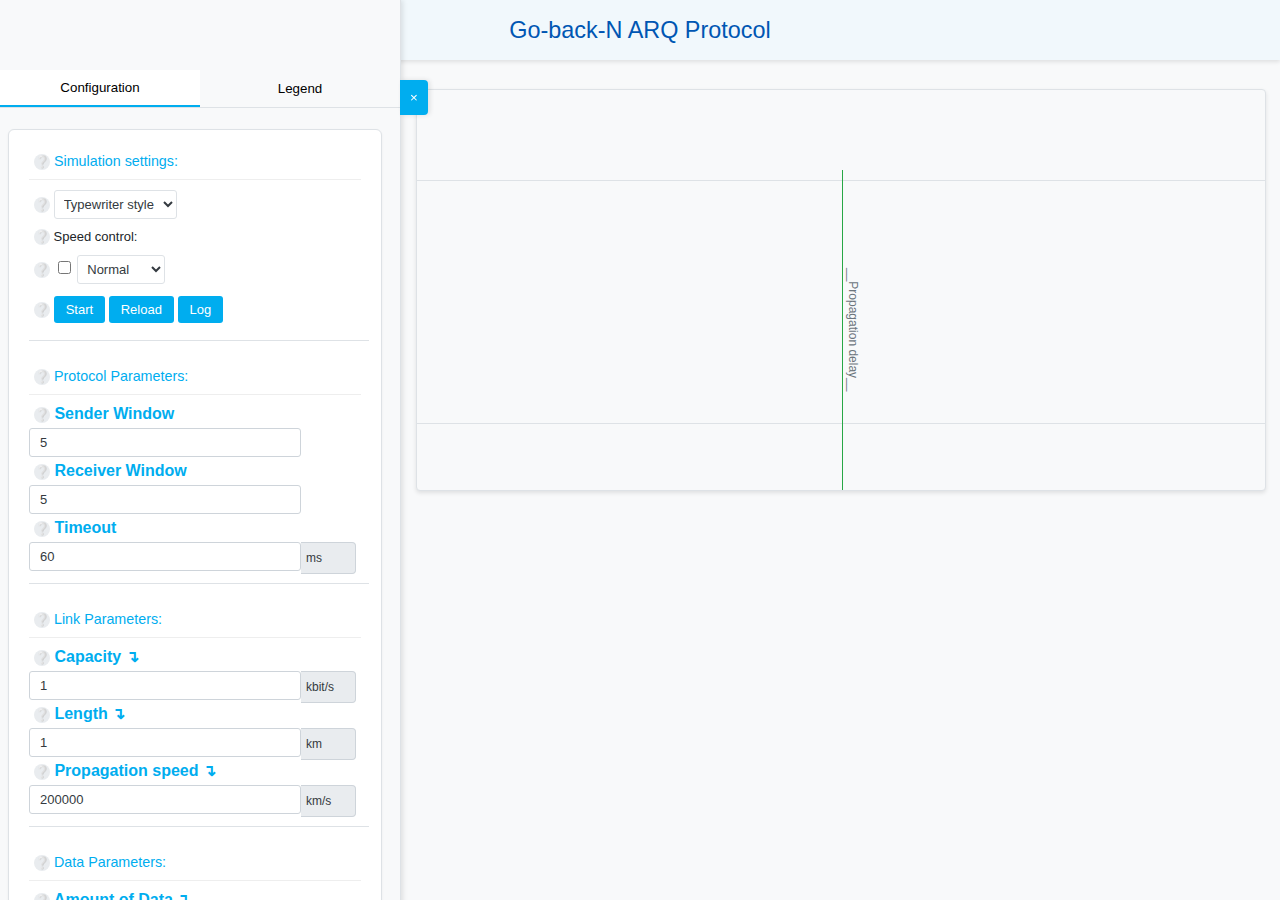
==== gobackn-main/gbn_sr/index.html @ efc679ae "Side bar" ====
<!DOCTYPE html>
<html>

<head>
	<meta http-equiv="Content-Type" content="text/html; charset=UTF-8">  
	<title>Go-back-N Protocol</title>
	<meta http-equiv="X-UA-Compatible" content="IE=Edge"/>
	<meta name="viewport" content="width=device-width, initial-scale=1.0">
	<link rel="stylesheet" type="text/css" media="screen" href="../global/css/style.css" />
	<link rel="stylesheet" type="text/css" media="screen" href="../global/css/jqui-lightness/jquery-ui-1.8.18.custom.css" />
	<style type="text/css">
    :root {
      --primary-color: #00ADEF;
      --sidebar-width: 400px;
      --sidebar-bg: #f8f9fa;
      --border-color: #dee2e6;
      --shadow-color: rgba(0,0,0,0.1);
      --text-color: #212529;
      --header-bg: #f1f8fc;
    }

    body {
      margin: 0;
      padding: 0;
      font-family: -apple-system, BlinkMacSystemFont, "Segoe UI", Roboto, "Helvetica Neue", Arial, sans-serif;
      display: flex;
      flex-direction: column;
      min-height: 100vh;
      color: var(--text-color);
      overflow-x: hidden;
    }

    /* Header styles */
    header {
      background: var(--header-bg);
      color: var(--primary-color);
      padding: 1rem;
      text-align: center;
      box-shadow: 0 2px 4px var(--shadow-color);
      position: relative;
      z-index: 10;
    }

    header h1 {
      margin: 0;
    }

    /* Main container */
    .container {
      display: flex;
      flex: 1;
      position: relative;
      overflow: hidden;
    }

    /* Sidebar */
    #sidebar {
      width: var(--sidebar-width);
      background: var(--sidebar-bg);
      border-right: 1px solid var(--border-color);
      transition: transform 0.3s ease;
      overflow-y: auto;
      position: fixed;
      top: 0;
      bottom: 0;
      left: 0;
      z-index: 100;
      padding-top: 70px;
      height: 100vh;
      box-shadow: 2px 0 5px var(--shadow-color);
    }

    #sidebar.closed {
      transform: translateX(calc(-1 * var(--sidebar-width)));
    }

    /* Toggle button */
    #sidebar-toggle {
      position: fixed;
      left: var(--sidebar-width);
      top: 80px;
      z-index: 101;
      background: var(--primary-color);
      color: white;
      border: none;
      border-radius: 0 4px 4px 0;
      padding: 10px;
      cursor: pointer;
      box-shadow: 2px 0 5px var(--shadow-color);
      transition: left 0.3s ease;
    }

    #sidebar-toggle.closed {
      left: 0;
    }

    /* Main content */
    #main-content {
      flex: 1;
      padding: 1rem;
      margin-left: var(--sidebar-width);
      transition: margin-left 0.3s ease;
      width: calc(100% - var(--sidebar-width));
    }

    #main-content.expanded {
      margin-left: 0;
      width: 100%;
    }

    /* Tabs in sidebar */
    .tab-container {
      border-bottom: 1px solid var(--border-color);
    }

    .tab-buttons {
      display: flex;
      background: var(--sidebar-bg);
      border-bottom: 1px solid var(--border-color);
    }

    .tab-button {
      flex: 1;
      padding: 10px;
      text-align: center;
      background: var(--sidebar-bg);
      border: none;
      cursor: pointer;
      font-weight: 500;
    }

    .tab-button.active {
      background: white;
      border-bottom: 2px solid var(--primary-color);
    }

    .tab-content {
      display: none;
      padding: 0.5rem;
    }

    .tab-content.active {
      display: block;
    }

    /* Forms and inputs */
    .form-item {
      margin-bottom: 1rem;
      padding: 0.5rem;
      border-bottom: 1px solid var(--border-color);
    }

    .form-item h3 {
      margin-top: 0;
      font-size: 1rem;
      color: var(--primary-color);
    }

    .form-item h5 {
      margin: 0.5rem 0;
      font-size: 0.9rem;
    }

    input[type="number"], 
    input[type="button"],
    select {
      padding: 5px;
      border: 1px solid var(--border-color);
      border-radius: 3px;
      margin: 2px 0;
    }

    input[type="button"] {
      background: var(--primary-color);
      color: white;
      cursor: pointer;
      padding: 6px 12px;
      border: none;
    }

    input[type="button"]:hover {
      background: #0090c5;
    }

    /* Legend */
    .legend {
      padding: 0.5rem;
    }

    .legend h2 {
      margin-top: 0;
      font-size: 1.2rem;
      color: var(--primary-color);
    }

    .legend table {
      width: 100%;
      border-collapse: collapse;
    }

    .legend td {
      padding: 5px;
    }

    /* Info text */
    .legend p {
      font-size: 0.8rem;
      color: #6c757d;
      margin: 5px 0;
    }

    /* Simulation area */
    #svg{
      position: relative;
      width: 100%;
      min-height: 400px;
      overflow: hidden;
      padding: 0;
      background-color: #f8f9fa;
      border: 1px solid var(--border-color);
      border-radius: 4px;
      box-shadow: 0 2px 4px var(--shadow-color);
    }

    #root{
      position: absolute;
      left: 0;
      top: 0;
      width: auto;
      height: 100%;
    }

    #svg > #root div, #svg canvas{
      position: absolute;
    }

    /* Lines */
    .lineSender, .lineReciever {
      border: none;
      height: 1px;
      background-color: var(--border-color);
      position: absolute;
      width: 100%;
    }

    .lineSender {
      top: 50px;
    }

    .lineReciever {
      bottom: 50px;
    }

    .lineV {
      position: absolute;
      left: 50%;
      top: 50%;
      transform: translate(-50%, -50%);
      color: #6c757d;
      font-size: 12px;
    }

    /* Packets */
    div.dscPkg{
      border: 1px solid #adb5bd;
      width: 100%;
      height: auto;
      text-align: center;
      font-size: 12px;
      padding: 5px 8px;
      margin: 0;
      border-radius: 3px;
      color: #212529;
      box-sizing: border-box;
    }

    .window{
      border: 1px solid #6c757d;
      background: #e9ecef;
      z-index: 41;
      border-radius: 2px;
    }

    .pkg{
      font-size: 11px;
      writing-mode: vertical-lr;
      transform: rotate(180deg);
      background: #cfe2ff;
      border: 1px solid #a6c8ff;
      width: 18px;
      height: 30px;
      z-index: 42;
      padding: 0;
      margin: 0;
      display: flex;
      align-items: center;
      justify-content: center;
      text-align: center;
      box-sizing: border-box;
      border-radius: 2px;
      color: #00307a;
      font-weight: 500;

      -webkit-user-select: none;
      -khtml-user-select: none;
      -moz-user-select: none;
      -ms-user-select: none;
      user-select: none;
    }

    .pkg.delivered{
       color : #58156e;
       background: #f1d3f7;
       border-color: #e4a8ed;
    }
    .pkg.confirmed{
      background: #fff3cd;
      border-color: #ffeeba;
      color: #664d03;
    }
    .pkg.ack{
      color : #0f5132;
      background: #d1e7dd;
      border-color: #badbcc;
    }
    .pkg.nack{
     color : #842029;
     background: #f8d7da;
     border-color: #f5c2c7;
    }
    .pkg.empty{
      font-size: 11px;
      color : #ced4da;
      background: #f8f9fa;
      border: 1px dashed #dee2e6;
    }

    #svg canvas.window-timer{
      height: 40px;
      width: 40px;
      z-index: 45;
      margin-left: -20px;
    }

    /* Tooltip styles */
    .tooltip {
      position: relative;
      display: inline-block;
      cursor: help;
      margin-left: 5px;
      width: 16px;
      height: 16px;
      line-height: 16px;
      text-align: center;
      background: #e9ecef;
      border-radius: 50%;
      font-size: 12px;
    }

    .tooltip .tooltiptext, .tooltip .tooltiptext1 {
      visibility: hidden;
      width: 200px;
      background-color: #555;
      color: #fff;
      text-align: center;
      border-radius: 6px;
      padding: 5px;
      position: absolute;
      z-index: 1;
      bottom: 125%;
      left: 50%;
      margin-left: -100px;
      opacity: 0;
      transition: opacity 0.3s;
      font-size: 12px;
      font-weight: normal;
    }

    .tooltip:hover .tooltiptext, .tooltip:hover .tooltiptext1 {
      visibility: visible;
      opacity: 1;
    }

    /* Log styles */
    #log {
      position: relative;
      overflow: auto;
      width: 100%;
      height: 100px;
      display: none;
      border: 1px solid var(--border-color);
      border-radius: 4px;
      padding: 10px;
      margin-top: 10px;
      background: white;
    }

    /* Responsive adjustments */
    @media (max-width: 768px) {
      :root {
        --sidebar-width: 320px;
      }
      
      header h1 {
        font-size: 1.5rem;
      }
    }

    @media (max-width: 576px) {
      :root {
        --sidebar-width: 100%;
      }
      
      #sidebar {
        width: 100%;
      }
      
      #sidebar-toggle.closed {
        left: 10px;
      }
      
      #main-content.expanded {
        margin-top: 50px;
      }
    }
	</style>
	<script type="text/javascript" src="../global/js/jquery-1.7.1.min.js"></script>
	<script type="text/javascript" src="../global/js/jquery.pause.min.js"></script>
	<script type="text/javascript" src="../global/js/modernizr.js"></script>
	<script type="text/javascript" src="../global/js/global.js"></script>
	<script type="text/javascript" src="../global/js/jquery-ui-1.8.18.custom.min.js"></script>
	<script type="text/javascript">
/* globals */
var running = false;
var display;
var contr;
var sender;
var receiver;
var typewriter = true;
var endToEndDelay;
var TimeoutMin;
var capacity;
var length;
var propagation;
var dataSize;
var unitSize;
var ackSize;
var ackTT;
var paper;
var ctotal = 0;
var autostop = 1;
var PDspeedFactor = 0;
var unitc = 0;
var numberUI;
var start;
var sizecheck;
var sizecheck1;
var totaltimef;
var NACKFlag = false;
var autoscale = false;
var overall_time;
var unlock = false;

const reloadtButton = document.querySelector("#reload");
// Reload everything:
function reload() {
    reload = location.reload();
}


function logger() {
  var x = document.getElementById("log");
  if (x.style.display === "none") {
    x.style.display = "block";
  } else {
    x.style.display = "none";
  }
}

window.console = {
			  log: function(str){
			    var node = document.createElement("div");
			    node.appendChild(document.createTextNode(str));
			    document.getElementById("myLog").appendChild(node);
			  }
}

function speedWarning(){
	
	if(contr.timeBetweenPkgs > 1000000 || contr.timeBetweenPkgs < 0.000001 || endToEndDelay > 1000000 || endToEndDelay < 0.000001 || ackTT > 1000000 || ackTT < 0.000001)
		HideSpeed(true);
	else
		HideSpeed(false);

}

function convertRange( value, r1, r2 ) { 
    return ( value - r1[ 0 ] ) * ( r2[ 1 ] - r2[ 0 ] ) / ( r1[ 1 ] - r1[ 0 ] ) + r2[ 0 ];
}

function timedCount() {
	start = Date.now();
}

function HideSpeed(hide) {
  var x = document.getElementById("speedfault");
  var y = document.getElementById("speedwarning");
  if (hide) {
    x.style.display = "none";
	y.style.display = "block";
  } else {
    x.style.display = "block";
	y.style.display = "none";
  }
} 


$(document).ready(function(){
	checkFeatures({
		inlinesvg: false,
		canvas: true
	});
	
	rangeInputCompability();
});

function Controller(){

	this.resetConfig = function(){
		this.SetDefaultC(1, 1000);
		this.SetDefaultL(1, 1000);
		this.SetDefaultP(200000, 1000);
		this.SetDefaultD(10, 1000);
		this.SetDefaultU(500, 1);
		this.SetDefaultA(20, 1);
		display.setNsender(5, sender.base);
		sender.N = 5;
		document.getElementById('receiverN').value = 1;
		display.setNreceiver(1, receiver.base);
		receiver.N = 1;
		sender.timeout = 40;
		document.getElementById('senderN').value = 5;
		document.getElementById('timeout').value = 60;
		document.getElementById('timeout').min = TimeoutMin;
		document.getElementById('TotalTime').value = "";
		document.getElementById('unitTimeout').value = 1;
		initAnimation(contr.getMethod());
	
	}

	this.getMethod = function(){
		var e = 'gbn';
		return e;
		//return $('input[name=method]:checked').val();
	}
	
	this.setMethod = function(){
	//	console.log('switch method to '+this.getMethod());
		initAnimation(this.getMethod());
		this.resetConfig()
	}
	
	this.getSenderN = function(){
		return parseInt(document.getElementById('senderN').value);
	}
	
	this.getReceiverN = function(){ 
		return parseInt(document.getElementById('receiverN').value);
	}
	
	this.setSenderN = function(){
		var n = this.getSenderN();
		display.setNsender(n, sender.base);
		sender.N = n;
	}
		
	this.setReceiverN = function(){ 
		var n = this.getReceiverN();
		display.setNreceiver(n, receiver.base);
		receiver.N = n;
	}
	
	this.updateEndToEndDelay = function(){
		endToEndDelay = (length/propagation) * 1000;
		TimeoutMin = (2 * endToEndDelay) + ackTT;
		var PPD;
		var TM;
		speedWarning();
		if (endToEndDelay >= 1000){
			PPD = endToEndDelay/1000;
			document.getElementById('unitPD').value = 1;
		}
		if (endToEndDelay >= 1 && endToEndDelay < 1000){
			PPD = endToEndDelay;
			document.getElementById('unitPD').value = 1000;
		}
		if (endToEndDelay >= 0 && endToEndDelay < 1){
			PPD = endToEndDelay* 1000;
			document.getElementById('unitPD').value = 1000000;
		}
		if(PPD % parseInt(PPD) != 0){
		 PPD = Number.parseFloat(PPD).toFixed(4);
		}
		document.getElementById('endToEndDelay2').value = PPD;
		
		if (TimeoutMin >= 1000){
			TM = TimeoutMin/1000;
			document.getElementById('unitMT').value = 1;
		}
		if (TimeoutMin >= 1 && TimeoutMin < 1000){
			TM = TimeoutMin;
			document.getElementById('unitMT').value = 1000;
		}
		if (TimeoutMin >= 0 && TimeoutMin < 1){
			TM = TimeoutMin * 1000;
			document.getElementById('unitMT').value = 1000000;
		}
		if(TM % parseInt(TM) != 0){
		 TM = Number.parseFloat(TM).toFixed(4);
		}
		document.getElementById('TimeoutMin').value = TM;
		document.getElementById('timeout').min = TimeoutMin;
	}
	
	this.updateNumberUI = function(){
		numberUI = Math.floor(dataSize/unitSize);
		if (dataSize % unitSize > 0)
			numberUI += 1;
		document.getElementById('NumberUI').value = numberUI;
	}
	
	this.updateAckTT = function(){
		ackTT = (ackSize/capacity)*1000;
		TimeoutMin = (2 * endToEndDelay) + ackTT;
		var ATT;
		var TM;
		speedWarning();	
		if (ackTT >= 1000){
			ATT = ackTT/1000;
			document.getElementById('unitAT').value = 1;
		}
		if (ackTT >= 1 && ackTT < 1000){
			ATT = ackTT;
			document.getElementById('unitAT').value = 1000;
		}
		if (ackTT >= 0 && ackTT < 1){
			ATT = ackTT * 1000;
			document.getElementById('unitAT').value = 1000000;
		}
		if(ATT % parseInt(ATT) != 0){
		 ATT = Number.parseFloat(ATT).toFixed(4);
		}
		document.getElementById('AckTT').value = ATT;
		
		if (TimeoutMin >= 1000){
			TM = TimeoutMin/1000;
			document.getElementById('unitMT').value = 1;
		}
		if (TimeoutMin >= 1 && TimeoutMin < 1000){
			TM = TimeoutMin;
			document.getElementById('unitMT').value = 1000;
		}
		if (TimeoutMin >= 0 && TimeoutMin < 1){
			TM = TimeoutMin * 1000;
			document.getElementById('unitMT').value = 1000000;
		}
		if(TM % parseInt(TM) != 0){
		 TM = Number.parseFloat(TM).toFixed(4);
		}
		document.getElementById('TimeoutMin').value = TM;
		document.getElementById('timeout').min = TimeoutMin;
	}
	
	this.autoSpeedControl = function(){
		autoscale = document.getElementById('autospeed').checked;
		if(autoscale){
			document.getElementById('PDspeed').disabled = false;
		}
		else{
			document.getElementById('PDspeed').disabled = true;
		}
	}
	
	this.getTimeout = function(){
		return parseFloat(document.getElementById('timeout').value);
	}
	
	this.setTimeout = function(){
		sender.timeout = this.getTimeout() * parseInt(document.getElementById('unitTimeout').value);

	}
	
	this.getCapacity = function(){
		return parseFloat(document.getElementById('Capacity').value);
	}
	
	this.setCapacity = function(){
		capacity = this.getCapacity() * parseInt(document.getElementById('unitc').value);
		this.updatePkgPerMin();
		this.updateAckTT();
	}
	
	this.SetDefaultC = function(value, u){
		document.getElementById('Capacity').value = value;
		document.getElementById('unitc').value = u;
		this.setCapacity();
	}
	
	this.getLength = function(){
		return parseFloat(document.getElementById('Length').value);
	}
	
	this.setLength = function(){
		length = this.getLength() * parseInt(document.getElementById('unitl').value);
		this.updateEndToEndDelay();
	}
	
	this.SetDefaultL = function(value, u){
		document.getElementById('Length').value = value;
		document.getElementById('unitl').value = u;
		this.setLength();
	}
	
	this.getPropagation = function(){
		return parseFloat(document.getElementById('Propagation').value);
	}
	
	this.setPropagation = function(){
		propagation = this.getPropagation() * parseInt(document.getElementById('unitp').value);
		this.updateEndToEndDelay();
	}
	
	this.SetDefaultP = function(value, u){
		document.getElementById('Propagation').value = value;
		document.getElementById('unitp').value = u;
		this.setPropagation();
	}
	
	this.getDataSize = function(){
		return parseFloat(document.getElementById('DataSize').value);
	}
	
	this.setDataSize = function(){
		dataSize = this.getDataSize() * parseInt(document.getElementById('unitd').value);
		this.updateNumberUI()
		initAnimation(contr.getMethod());
	}
	
	this.SetDefaultD = function(value, u){
		document.getElementById('DataSize').value = value;
		document.getElementById('unitd').value = u;
		this.setDataSize();
	}
	
	this.getUnitSize = function(){
		return parseInt(document.getElementById('UnitSize').value);
	}
	
	this.setUnitSize = function(){
		unitSize = this.getUnitSize() * parseInt(document.getElementById('unitu').value);
		this.updateNumberUI();
		this.updatePkgPerMin();
		initAnimation(contr.getMethod());
	}
	
	this.SetDefaultU = function(value, u){
		document.getElementById('UnitSize').value = value;
		document.getElementById('unitu').value = u;
		this.setUnitSize();
	}
	
	this.getAckSize = function(){
		return parseInt(document.getElementById('AckSize').value);
	}
	
	this.setAckSize = function(){
		ackSize = this.getAckSize() * parseInt(document.getElementById('unita').value);
		this.updateAckTT();
		this.updateEndToEndDelay();
		initAnimation(contr.getMethod());
	}
	
	this.SetDefaultA = function(value, u){
		document.getElementById('AckSize').value = value;
		document.getElementById('unita').value = u;
		this.setAckSize();
	}
	
	
	this.getPDsimulationSpeed = function(){
		var e = document.getElementById('PDspeed');
		return parseInt(e.value);
	}
	
	this.setPDsimulationSpeed = function(){
		PDspeedFactor = this.getPDsimulationSpeed();
	}
	
	this.speedscale = function(){
			
		if (autoscale){	
			if(this.timeBetweenPkgs >= 0.000001 && this.timeBetweenPkgs <= 1000000 && endToEndDelay >= 0.000001 && endToEndDelay <= 1000000){
				mintx = 2*endToEndDelay + ackTT;
				if(sender.N * this.timeBetweenPkgs > 2 * endToEndDelay + ackTT){
					sizecheck = 1;
					totaltimef1 = (this.timeBetweenPkgs * numberUI) + ackTT + 2* endToEndDelay;
				}
				else{
					sizecheck = 2;
					totaltimef1 = (Math.floor(numberUI/sender.N)) * ((sender.N * this.timeBetweenPkgs) + ackTT + 2* endToEndDelay) + (numberUI%sender.N) * this.timeBetweenPkgs + ackTT + 2* endToEndDelay;
				}
				ackTT = convertRange(ackTT, [0.000001, 1000000], [1000 + PDspeedFactor, 5000 + PDspeedFactor]);
				this.timeBetweenPkgs = convertRange(this.timeBetweenPkgs, [0.000001, 1000000], [1000 + PDspeedFactor, 5000 + PDspeedFactor]);
				endToEndDelay = convertRange(endToEndDelay, [0.000001, 1000000], [1000 + PDspeedFactor, 5000 + PDspeedFactor]);
				sender.timeout *= ((2*endToEndDelay + ackTT)/mintx);
				if(sizecheck == 1)
					totaltimef = totaltimef1/((this.timeBetweenPkgs * numberUI) + ackTT + 2* endToEndDelay);
				if(sizecheck == 2)
					totaltimef = totaltimef1/((Math.floor(numberUI/sender.N)) * ((sender.N * this.timeBetweenPkgs) + ackTT + 2* endToEndDelay) + (numberUI%sender.N) * this.timeBetweenPkgs + ackTT + 2* endToEndDelay);
			}
			else{	
				  
			}

		}
		else{
			sizecheck = 0;
			sizecheck = 0;
			ackTT = (ackSize/capacity)*1000;
			this.timeBetweenPkgs = (unitSize/capacity)*1000;
			endToEndDelay = (length/propagation) * 1000;
			sender.timeout = 60;
		}
	}
	
	
	this.isPaused = false;
	this.pause = function(){
		if(this.isPaused === false){
			if(this.running)
				window.clearInterval(this.interval);
			
			$('.pkg').pause();
			$.each(runningTimers, function(index, element){
				element.pause();
			});
			$('.pkg').each(function(){
				var t = $(this).children('canvas').data('timer');
				if(typeof t != 'undefined')
					t.pause();
			});
			if(typeof display.windowTimer != 'undefined' && typeof display.windowTimer.data('timer') != 'undefined')
				display.windowTimer.data('timer').pause();
			
			this.isPaused = true;
		}
		else{
			this.setPkgPerMin();
			this.isPaused = false;
			
			$('.pkg').resume();
			$.each(runningTimers, function(index, element){
				element.start();
			});
			$('.pkg').each(function(){
				var t = $(this).children('canvas').data('timer');
				if(typeof t != 'undefined')
					t.resume();
			});
			if(typeof display.windowTimer != 'undefined' && typeof display.windowTimer.data('timer') != 'undefined')
				display.windowTimer.data('timer').resume();
		}
		document.getElementById('pause').value = (this.isPaused ? 'resume' : 'pause');
	}
	
	this.updatePkgPerMin = function(){
		this.timeBetweenPkgs = (unitSize/capacity)*1000;
		speedWarning();
		var TTT;
		if (this.timeBetweenPkgs >= 1000){
			TTT = this.timeBetweenPkgs/1000;
			document.getElementById('unitTT').value = 1;
		}
		if (this.timeBetweenPkgs >= 1 && this.timeBetweenPkgs < 1000){
			TTT = this.timeBetweenPkgs;
			document.getElementById('unitTT').value = 1000;
		}
		if (this.timeBetweenPkgs >= 0 && this.timeBetweenPkgs < 1){
			TTT = this.timeBetweenPkgs* 1000;
			document.getElementById('unitTT').value = 1000000;
		}
		if(TTT % parseInt(TTT) != 0){
		 TTT = Number.parseFloat(TTT).toFixed(4);
		}
		document.getElementById('TransmissionTime').value = TTT;
		
	}
	
	this.running = false;
	this.interval;
	this.timeBetweenPkgs = (unitSize/capacity)*1000;
	this.emit = function(){
		sender.send(1);
	}
	
	this.startStop = function(){
		if(this.running){
			window.clearInterval(this.interval);
			contr.speedscale();
			//	document.getElementById('reset').disabled = false;
			document.getElementById('senderN').disabled = false;
			document.getElementById('autospeed').disabled = false;
			if(document.getElementById('autospeed').checked == true){
				document.getElementById('PDspeed').disabled = false;
			}
		}
		else{ // start
			if(autostop == 1){
				autostop = 0;
				sizecheck = 0;
				sizecheck1 = 0;
				document.getElementById('TotalTime').value = "";
				initAnimation(contr.getMethod());
				contr.setCapacity();
				contr.setLength();
				contr.setPropagation();
				contr.setDataSize();
				contr.setUnitSize();
				contr.setAckSize();
				contr.setTimeout();
				contr.speedscale();
				
			}
			overall_time = (numberUI * (unitSize/capacity)) + (ackSize/capacity) + (2 * (length/propagation));
			console.log("Total time without error is "+overall_time+" s");
			document.getElementById('receiverN').disabled = true;
			document.getElementById('senderN').disabled = true;
		//	document.getElementById('reset').disabled = true;
			document.getElementById('autospeed').disabled = true;
			document.getElementById('PDspeed').disabled = true;
			timedCount();
			contr.speedscale();
			sender.send(1);
			window.clearInterval(this.interval);
			this.interval = window.setInterval('sender.send(1)', this.timeBetweenPkgs);
			disableFormItems(true);
		}
		this.running = !this.running;
		
		document.getElementById('start').value = (this.running ? 'Stop' : 'Start');
	}
	
	this.allPacketsReceived = function(){

			var CTT;
			ctotal1 = (Date.now() - start) * totaltimef;
			
			if (ctotal1 >= 1000){
				CTT = ctotal1/1000;
				document.getElementById('unitTotal').value = 1;
			}
			if (ctotal1 >= 1 && ctotal1 < 1000){
				CTT = ctotal1;
				document.getElementById('unitTotal').value = 1000;
			}
			if (ctotal1 >= 0 && ctotal1 < 1){
				CTT = ctotal1 * 1000;
				document.getElementById('unitTotal').value = 1000000;
			}
			if(CTT % parseInt(CTT) != 0){
				CTT = Number.parseFloat(CTT).toFixed(6);
		    }
			document.getElementById('TotalTime').value = CTT;	
			ctotal = 0;
		if(this.running)
			return;
			
		disableFormItems(false);
	}
}


/**
 * a Packet
 * @param seqnum the sequence number of the packet
 */
function Packet(seqnum, data){
	this.seqnum = seqnum;
	this.data = data;
	this.timer = null;
	
	this.send = function(dst, timeout){
		var self = this;
		this.timer = new Timer(function(){
			dst.receive(self);
		}, (dst == sender ? timeout : timeout));
	}
	this.received = function(){
		this.timer.stop();
	}
	this.kill = function(){
		this.timer.stop();
	}
}

/**
 * this sender can send with the go back n protocol
 */
function SenderGBN(N){
	this.partner; // the end point the packets go to
	this.base = 1;
	this.nextseqnum = 1;
	this.N = N;
	this.pkt = new Array();
	this.timeout = 60; // time until the timeout is fired
	this.timers = new Array();	// an array of timers one for each packet
	this.timerscheck = new Array();
	


	// this method is called when a timeout occurs
	this.timeoutHandler = function(seqnum){
		console.log("Timeout of packet "+ (seqnum-1));	
		this.timerscheck.push(seqnum);
		unlock = true;
	}


	// sends a new packet to the partner
	this.send = function send(data){
		if(this.nextseqnum < this.base+this.N || unlock){
			if(this.nextseqnum <= numberUI || unlock){
				if(unlock){
					console.log("Send packet "+(this.timerscheck[0]-1));
					this.pkt[this.timerscheck[0]].send(this.partner, endToEndDelay + contr.timeBetweenPkgs);
					display.send(true, this.pkt[this.timerscheck[0]]);
					var self = this;
					var seqnum = this.timerscheck[0];
					this.timers[seqnum] = new Timer(
						function(){
							self.timeoutHandler(seqnum);
							
						},this.timeout + contr.timeBetweenPkgs
					);
					display.startPkgTimer(seqnum, this.timeout);
					this.timerscheck.shift();
					if(this.timerscheck.length == 0){
						unlock = false;
					}
				}else{
					this.pkt[this.nextseqnum] = new Packet(this.nextseqnum, data);
					this.pkt[this.nextseqnum].confirmed = false;
					for(i = 1 ; i < this.base; i++){
						// stop timer
						this.timers[i].stop();
						display.stopPkgTimer(i);
					}
					console.log("Send packet "+(this.nextseqnum-1));
					this.pkt[this.nextseqnum].send(this.partner, endToEndDelay + contr.timeBetweenPkgs);
					display.send(true, this.pkt[this.nextseqnum]);
					
					// start timer for every packet
					var self = this;
					var seqnum = self.nextseqnum;
					this.timers[this.nextseqnum] = new Timer(
						function(){
							self.timeoutHandler(seqnum);
							
						},this.timeout + contr.timeBetweenPkgs
					);
					display.startPkgTimer(this.nextseqnum, this.timeout);
					this.nextseqnum++;
					return true;
				}
			}
			else if(this.base == this.nextseqnum){
					autostop = 1;
					this.nextseqnum = 1;
					contr.startStop();
			}
		}
		else{
		//	console.log("refuse packet "+ this.nextseqnum-1);
			return false;
		}
	}
	
	// receive an Ack
	this.receive = function(ack){
		var n = ack.seqnum;
		for(i = 1 ; i < this.base; i++){
			// stop timer
			this.timers[i].stop();
			display.stopPkgTimer(i);
		}
		if(ack.data == 'NACK'){	// handles NACKs that is retransmitting the packet and reseting its timer
			console.log("NACK of packet "+(ack.seqnum-1)+" received");
			for(i = this.base ; i < this.base+this.N && this.timers[i] != 'undefined' ; i++){
				if(this.timers[i] == undefined) {
					break;
				}
				// stop timer
				this.timers[i].stop();
				display.stopPkgTimer(i);
			}
			this.timerscheck = new Array();
			this.nextseqnum = this.base;
			unlock = false;
		}else if(n >= this.base){	// handles ACKs that is when receives a cumulative ACK, stops past timers and moves the window
			console.log("ACK of packet "+(ack.seqnum-1)+" received");
			if(n > this.base || this.timerscheck.length != 0){
				var spli = this.timerscheck.indexOf(n);
				if(spli != -1){
					spli++;
					this.timerscheck.splice(0,spli);
					unlock = false;
				}
			}
			for(i = this.base ; i <= n; i++){

				// stop timer
				this.timers[i].stop();
				display.stopPkgTimer(i);
				
				// mark packet as confirmed
				this.pkt[i].confirmed = true;
				display.confirmSender(i);
			}
			display.setSenderBase(n+1-this.base, n+1);	// moves the window to last ACK received
			this.base = n + 1;
		}
	}
}

function ReceiverGBN(){
	this.partner; // the end point the packets come from
	this.expectedseqnum = 1;
	this.sndpkt = new Packet(0, 'ACK');

	// receive a packet
	this.receive = function(packet){
		if(packet.seqnum == this.expectedseqnum){	// if the packet is what expected it sends back the ack
			console.log("Packet "+(packet.seqnum-1)+" received: send ack");
			this.sndpkt = new Packet(this.expectedseqnum, 'ACK');
			display.confirmReceiver(this.sndpkt.seqnum);
			display.deliverPkg(this.sndpkt.seqnum);
			NACKFlag = false;
			this.expectedseqnum++;
			this.sndpkt.send(this.partner, endToEndDelay + ackTT);
			display.send(false, this.sndpkt);
			display.setReceiverBase(1, this.expectedseqnum);
		}
		else{
			console.log("Packet "+(packet.seqnum-1)+" received is UNEXPECTED: send the first time NACK then for the next times old ACK");

			if(packet.seqnum > this.expectedseqnum && NACKFlag == false){	// cheks if NACK has been sent before
				NACKFlag = true;
				this.sndpkt = new Packet(this.expectedseqnum, 'NACK');
				this.sndpkt.send(this.partner, endToEndDelay + ackTT);
				display.send(false, this.sndpkt);
			}
			else if(this.expectedseqnum != 1){		//Sends the old ACK for each out of sequence packet
				this.sndpkt = new Packet(this.expectedseqnum - 1, 'ACK');
				this.sndpkt.send(this.partner, endToEndDelay + ackTT);
				display.send(false, this.sndpkt);
			}
		}
	}
}

function init(){
	contr = new Controller();
	contr.SetDefaultC(1, 1000);
	contr.SetDefaultL(1, 1000);
	contr.SetDefaultP(200000, 1000);
	contr.SetDefaultD(10, 1000);
	contr.SetDefaultU(500, 1);
	contr.SetDefaultA(20, 1);
	display.setNsender(5, sender.base);
	sender.N = 5;
	document.getElementById('receiverN').value = 1;
	display.setNreceiver(1, receiver.base);
	receiver.N = 1;
	sender.timeout = 40;
	document.getElementById('senderN').value = 5;
	document.getElementById('timeout').value = 60;
	document.getElementById('timeout').min = TimeoutMin;
	document.getElementById('TotalTime').value = "";
	document.getElementById('autospeed').checked = true;
	document.getElementById('PDspeed').value = 0;
	document.getElementById("speedwarning").style.display = "none";
	document.getElementById('PDspeed').disabled = false;
	autoscale = true;
	PDspeedFactor = 0;
	document.getElementById('unitTimeout').value = 1;
	initAnimation(contr.getMethod());
	
	// Setup sidebar toggle functionality
	const sidebarToggle = document.getElementById('sidebar-toggle');
	const sidebar = document.getElementById('sidebar');
	const mainContent = document.getElementById('main-content');
	
	sidebarToggle.addEventListener('click', function() {
		sidebar.classList.toggle('closed');
		mainContent.classList.toggle('expanded');
		sidebarToggle.classList.toggle('closed');
		sidebarToggle.textContent = sidebar.classList.contains('closed') ? '☰' : '×';
	});
	
	// Setup tab functionality
	const tabButtons = document.querySelectorAll('.tab-button');
	const tabContents = document.querySelectorAll('.tab-content');
	
	tabButtons.forEach(button => {
		button.addEventListener('click', () => {
			// Remove active class from all buttons and contents
			tabButtons.forEach(btn => btn.classList.remove('active'));
			tabContents.forEach(content => content.classList.remove('active'));
			
			// Add active class to clicked button and corresponding content
			button.classList.add('active');
			const tabId = button.getAttribute('data-tab');
			document.getElementById(tabId).classList.add('active');
		});
	});
}

function initAnimation(method){
	display = null;
	sender = null;
	receiver = null;
	for(var t in runningTimers)
		runningTimers[t].stop();
	
	var senderN = contr.getSenderN();
	var receiverN = contr.getReceiverN();
	
	
	switch(method){
		case 'gbn':
			display = new Display(senderN, receiverN, true);
			sender = new SenderGBN(senderN);
			receiver = new ReceiverGBN(receiverN);
			document.getElementById('receiverN').value = "1";
			document.getElementById('receiverN').disabled = true;
			break;
	}
	
	sender.partner = receiver;
	receiver.partner = sender;
	
	contr.updateEndToEndDelay();
	contr.setTimeout();

}

function Display(windowNsender, windowNreceiver, hasWindowReceiver){
	this.paper = $('#root');
	this.paper.children(':not(div.desc)').remove();
	this.paper.css({'left':  '0px'});
	
	this.windowNsender = windowNsender;
	this.windowNreceiver = windowNreceiver; 
	this.windowOffset = 5;
	this.seqnumToPkg = new Object();
	this.windowSender;
	this.windowReceiver;
	this.xOffset = 0;
	this.nextFreeSeqNum = 1-this.windowOffset;
	this.nextFreePkgIndex = 0;
	this.nextSeqNumToRemove = 0;
	this.windowTimer;
	this.packetsAlive = 0;
	
	this.packetsAliveDec = function(seqnum){
		this.packetsAlive--;
		//console.log(this.packetsAlive + ' ' + seqnum);
		this.alive();
	};
	
	this.alive = function(){
		if(this.packetsAlive == 0 && Object.keys(this.pkgTimers).length == 0 && this.windowTimerStarted == false){
			contr.allPacketsReceived();
		}
	}
	
	// senderWindow
	this.setNsender = function(windowNsender, base){
		this.windowNsender = windowNsender;
		this.windowNreceiver = windowNreceiver; 
		
		if(typeof this.windowSender == 'undefined'){
			var marginLeft = 100;
			var x = 10+27*(base+this.windowOffset-1)-2;
			var y = 8
			var widthSender = 4+this.windowNsender*16+(this.windowNsender-1)*11;
			var height = 34;
			
			this.windowSender = $('<div>&nbsp;</div>').css({
				left: x+'px', 
				top: y+'px', 
				width: widthSender+'px', 
				height: height+'px'
			}).attr('class', 'window').appendTo(this.paper);
			
			// create Window timer
			if(!hasWindowReceiver){
				this.windowTimer = $('<canvas height="40" width="40">&nbsp;</canvas>').css({
					left: x+'px'
				}).attr('class', 'window-timer').appendTo(this.paper);
			}
			
		}
		else{
			// only correct width
			
			var widthSender = 4+this.windowNsender*16+(this.windowNsender-1)*11;
			
			this.windowSender.css('width', widthSender+'px');
			
			}
		}
		
	// receiverWindow
	this.setNreceiver = function(windowNreceiver, base){
		this.windowNreceiver = windowNreceiver; 
		
		if(typeof this.windowReceiver == 'undefined'){
			var marginLeft = 100;
			var x = 10+27*(base+this.windowOffset-1)-2;
			var y = 358
			var widthReceiver = 4+this.windowNreceiver*16+(this.windowNreceiver-1)*11;
			var height = 34;
			
			
			// create Window timer
			if(!hasWindowReceiver){
				this.windowTimer = $('<canvas height="40" width="40">&nbsp;</canvas>').css({
					left: x+'px'
				}).attr('class', 'window-timer').appendTo(this.paper);
			}
			
			if(hasWindowReceiver){
				this.windowReceiver = $('<div>&nbsp;</div>').css({
					left: x+'px', 
					top: y+'px', 
					width: widthReceiver+'px', 
					height: height+'px'
				}).attr('class', 'window').appendTo(this.paper);
			}
		}
		else{
			// only correct width
			
			var widthReceiver = 4+this.windowNreceiver*16+(this.windowNreceiver-1)*11;
	
			if(hasWindowReceiver){
				this.windowReceiver.css('width', widthReceiver+'px');
			}
		}
	}
	
	// this method creates a new rectangle representing a empty packet for the sender and the receiver
	this.createPackets = function(){
		
		var width = 16, height = 30, size = 25, x = (this.nextFreeSeqNum > 0 & this.nextFreeSeqNum <= numberUI) ? (this.nextFreeSeqNum - 1) : ('');
		var s = $('<div><canvas width="'+size+'" height="'+size+'"></canvas><center><b>'+x+'</b></center></div>').css({ // Adding number to Data Units
			left: 10+this.nextFreePkgIndex*27+'px', 
			top: 10+'px'
		}).attr('class', 'pkg').data('index', this.nextFreePkgIndex).appendTo(this.paper).appendTo(this.paper);;
		
		
		
		var r = $('<div><center><b>'+x+'</b></center></div>').css({// Adding Number to Acks
			left: 10+this.nextFreePkgIndex*27+'px', 
			top: 360+'px'
		}).attr('class', 'pkg empty').data('index', this.nextFreePkgIndex).appendTo(this.paper);
		
		this.seqnumToPkg[this.nextFreeSeqNum] = {'sender': s, 'receiver': r};
		
		this.nextFreeSeqNum++;
		this.nextFreePkgIndex++;
	}
	

	// draw sender and receiver
	for(var i = 0; i < 30; i++){
		this.createPackets();
	}
	this.setNsender(this.windowNsender, 1);
	this.setNreceiver(this.windowNreceiver, 1);
	
	
	this.confirmSender = function(seqnum){
	//	console.log('sender confirm '+(seqnum-1));
		$(this.seqnumToPkg[seqnum].sender).attr('class', 'pkg confirmed');
	}
	this.confirmReceiver = function(seqnum){
	//	console.log('receiver confirm '+(seqnum-1));
		$(this.seqnumToPkg[seqnum].receiver).attr('class', 'pkg');
	}
	this.deliverPkg = function(seqnum){
		$(this.seqnumToPkg[seqnum].receiver).attr('class', 'pkg delivered');
	}
	
	var xOffsetLast = this.xOffset;
	this.setSenderBase = function(count, newBase){
		if(count == 0)
			return;
		
		var tmp = this.xOffset;
		this.xOffset += count*27;
		
		// add new tailing packets
		for(var i = 0; i < count; i++){
			this.createPackets();
		}
		
		// shift sender window right
		var newX = 10+this.seqnumToPkg[newBase].sender.data('index')*27-2;
		this.windowSender.animate({
			'left': newX+'px'
		}, 100);
		if(this.windowTimer != null){
			this.windowTimer.stop().animate({
				'left': newX+'px'
			}, 100);
		}
		
		if(typeof this.windowSenderTimer != 'undefined'){
			this.moveWindowTimer(newX);
		}
		
		// shift all packets left
		if(!typewriter || (newX + this.windowSender.width() - xOffsetLast >= 750)){
			var tmp = this;
			this.paper.stop().animate({
				left: -this.xOffset+"px"
			}, 400, function(){
				for(var i = tmp.nextSeqNumToRemove; i < tmp.nextFreeSeqNum; i++){
					if($(tmp.seqnumToPkg[i].sender).offset().left > -27)
						break;
					
					// remove packet because its out of viewport
					$(tmp.seqnumToPkg[i].sender).add(tmp.seqnumToPkg[i].receiver).remove();
					delete tmp.seqnumToPkg[i];
					
					tmp.nextSeqNumToRemove++;
					
				//	console.log('remove packet ' + i);
				}
			});
			
			xOffsetLast = this.xOffset;
		}
	}
	
	
	this.setReceiverBase = function(count, newBase){
		//console.log('srb'+count);
		if(count == 0 || !hasWindowReceiver)
			return;
		
		// shift receiver window right
		var newX = 10+this.seqnumToPkg[newBase].sender.data('index')*27-2;
		this.windowReceiver.stop().animate({
			left: newX+'px'
		}, 200);
	}
	
	
	
	this.send = function(toReceiver, pkg, value){
		var seqnum = pkg.seqnum;
		var NACK = pkg.data;
		var time = endToEndDelay;
		var TIU = contr.timeBetweenPkgs;
		var TACK = ackTT;
		var square;
		var org, fromY, tClass;
		
		if(toReceiver){
			org = this.seqnumToPkg[seqnum].sender;
			fromY1 = 10;
			tClass = 'pkg';
		}
		else{
			if(NACK == 'NACK'){
				org = this.seqnumToPkg[seqnum].receiver;
				fromY1 = 360;
				tClass = 'pkg nack';
			}
			else{
				org = this.seqnumToPkg[seqnum].receiver;
				fromY1 = 360;
				tClass = 'pkg ack';
			}
		}
		
		square = $(org).clone().attr('class', tClass).appendTo(this.paper).css('top', fromY+'px');
		this.packetsAlive++;
		
		var self = this;
		
		square.animate({top: ((toReceiver) ? 40 : 330)+'px'}, ((toReceiver) ? TIU : TACK) , 'linear', function(){});

		square.animate({top: ((toReceiver) ? 360 : 10)+'px'}, time , 'linear', function(){
			$(square).remove();
			self.packetsAliveDec(seqnum);
		});
		
		
		square.mousedown(function(e){
			pkg.kill();
			self.packetsAliveDec(seqnum);
			
			square.stop().css({
				background: '#ff0000'
			}).delay(10).remove();
			
		//	console.log(((toReceiver) ? 'pkg': 'ack')+seqnum + ' killed');
		});
	}
	
	
	this.pkgTimers = Object();
	this.startPkgTimer = function(seqnum, time){
		if(typeof this.seqnumToPkg[seqnum] == 'undefined')
			return;
		
		var $c = $(this.seqnumToPkg[seqnum].sender).children('canvas');
		if(typeof $c.data('timer') == 'undefined'){
			$c.data('timer', new TimerCircle(25, $c, 'pkg'));
		}
		
		setTimeout(function(){$c.data('timer').start(time)}, contr.timeBetweenPkgs);
	}
	this.stopPkgTimer = function(seqnum){
		if(typeof this.seqnumToPkg[seqnum] == 'undefined')
			return;
		
		var t = $(this.seqnumToPkg[seqnum].sender).children('canvas').data('timer');
		if(typeof t != 'undefined')
			t.stop();
		
		this.alive();
	}
	
	this.windowTimerStarted = false;
	
	this.startWindowTimer = function(time){
		if(typeof this.windowSenderTimer == 'undefined'){
			this.windowTimer.data('timer', new TimerCircle(40, this.windowTimer, 'window'));
		}
		
		this.windowTimer.data('timer').start(time);
		this.windowTimerStarted = true;
	}
	this.restartWindowTimer = function(time){
		if(this.windowTimer.data('timer'))
			this.windowTimer.data('timer').stop();
		
		this.startWindowTimer(time);
	}
	this.stopWindowTimer = function(){
		this.windowTimer.data('timer').stop();
		this.windowTimerStarted = false;
		
		this.alive();
	}
	
	
	function TimerCircle(size, canvas, type){
		var timer = $({percent:100}), lastValue = 200;
		var canvas = $(canvas);
		var context = canvas[0].getContext('2d');
		if(type != 'window' && type != 'pkg')
			throw "type "+type+' is not defined';
			
		function timeoutCircle(c, x, y, width, value, total, lineWidth){
			if(value <= 0)
				return;
			
			c.save();
			var pad = lineWidth/2;
			var r = width/2-pad, cx = x+r+pad, cy = y+r+pad;
			c.strokeStyle = '#ff00ff';
			c.lineWidth = lineWidth;
			c.lineCap = 'butt';
			
			c.beginPath();
			c.arc(cx, cy, r, Math.PI*3/2, 2*Math.PI*value/total+Math.PI*3/2, false);
			c.stroke();
			
			c.restore();
		}
		
		function timeoutCircleFilled(c, x, y, width, value, total){
			if(value <= 0)
				return;
			
			c.save();
			
			var r = width/2, cx = x+r, cy = y+r;
			c.fillStyle = '#ff00ff';
			
			c.beginPath();
			c.arc(cx, cy, r, Math.PI*3/2, 2*Math.PI*value/total+Math.PI*3/2, false);
			c.lineTo(cx, cy);
			c.closePath();
			c.fill();
			
			c.restore();
		}
		
		this.stop = function(){
			timer.stop(true, true);
			return this;
		}
		
		this.start = function(time){
			var self = this;
			timer.stop(false, true);
			timer[0].percent = 100; // reset
			timer.animate(
				{percent: 0}, 
				{
					step: function(now, fx) {
						now = Math.ceil(now);
						if(now == lastValue)
							return;
						
						context.clearRect(0, 0, size, size);
						if(type == 'window')
							timeoutCircle(context, 0, 0, size, now, 100, 10);
						else // pkg
							timeoutCircleFilled(context, 0, 0, size, now, 100);
						lastValue = now;
					},
					duration: time
				}
			);
			return this;
		}
		
		this.pause = function(){
			timer.pause();
			return this;
		}
		
		this.resume = function(){
			timer.resume();
			return this;
		}
	}
}

	</script>  
</head>

<body onload="init();" class="mobile">
	<header>
		<h1>Go-back-N ARQ Protocol</h1>
	</header>
	
	<div class="container">
		<!-- Sidebar with Configuration and Legend -->
		<aside id="sidebar">
			<!-- Tab Navigation -->
			<div class="tab-buttons">
				<button class="tab-button active" data-tab="config-tab">Configuration</button>
				<button class="tab-button" data-tab="legend-tab">Legend</button>
			</div>
			
			<!-- Configuration Tab -->
			<div id="config-tab" class="tab-content active">
				<form class="config">
					<div class="form-item">
						<h3><label for="protocol">
							<div class="tooltip">&#10068;
								<span class="tooltiptext">This section is related to simulation control. Selecting the protocol type, Selecting the animation window's style,
									Controling the speed of the animation and control buttons such as start/stop and reset.</span>
							</div>		
							Simulation settings:</label>
						</h3>

						<h5><label for="scroll mode">
							<div class="tooltip">&#10068;
								<span class="tooltiptext">Select the scroll mode of the animation window.</span>
							</div>		
						
							<select onchange="typewriter = (this.selectedIndex == 0);">
								<option>Typewriter style</option>
								<option>Fixed Window</option>
							</select>
						</label></h5>
						
						<h5><label for="">
							<div class="tooltip">&#10068;
								<span class="tooltiptext">By selecting this option the animation speed can be controled in such a way that you can easily see the animation and dropping an IU or an Ack.
								 </span>
							</div>	
							Speed control:

							</label></h5>
							
						<h5><label for="" id="speedwarning" hidden>
							<div class="tooltip">&#10068;
								<span class="tooltiptext">The speed control option can be only used if the values of IU transmission, Ack transmission and propagation delay are between 
								1 nanoseconds and 1000 seconds.</span>
							</div>	
							Can not be used in this case!

						</label></h5>
						
						<h5><label for="" id="speedfault">
							<div class="tooltip">&#10068;
								<span class="tooltiptext">After selecting the speed control option, it is also possible to change the speed mode. </span>
							</div>			
							<input type="checkbox" [disabled] = "false" id="autospeed" onchange="contr.autoSpeedControl();">
							<select id="PDspeed" [disabled] = "false" onchange="contr.setPDsimulationSpeed(this);">
								<option value="900">Very slow</option>
								<option value="500">Slow</option>
								<option value="0" selected="selected">Normal</option>
								<option value="-500">Fast</option>
								<option value="-900">Very fast</option>
							</select>
							</label></h5>
							
							
						<h5><label for="">
							<div class="tooltip">&#10068;
								<span class="tooltiptext">Start, stop, reload, and log</span>
							</div>			

							<input type="button" id="start" onclick="contr.startStop();" value="Start" />
							<input type="button" id="reload" onclick="window.location.reload();" value="Reload" />
							<input type="button" onclick="logger()" value="Log" />
							
							</label></h5>
					</div>
					
					<div class="form-item">
						<h3><label for="Window sizes">
							<div class="tooltip">&#10068;
								<span class="tooltiptext">This section is related to window sizes of the sender and the receiver and the Timeout value.</span>
							</div>		
							Protocol Parameters:</label>
						</h3>
							
						<div class="dropdown" id="dropdownSW">
							<h3 class="dropbtn">
								<div class="tooltip">&#10068;
									<span class="tooltiptext">Enter the window size of the sender. </span>
								</div>	
								Sender Window
							</h3>
							<div class="dropdown-content">
							</div>
						</div>
						<input type="number" [disabled]="false" value="5" min="1" max="10" step="1" id="senderN" onchange="contr.setSenderN(this);"/>
							
							
						<div class="dropdown" id="dropdownRW">
							<h3 class="dropbtn">
								<div class="tooltip">&#10068;
									<span class="tooltiptext">Enter the window size of the receiver.</span>
								</div>
								Receiver Window
							</h3>
							<div class="dropdown-content">
							</div>
						</div>
						<input [disabled] = "false" type="number" value="5" min="1" max="10" step="1" id="receiverN" onchange="contr.setReceiverN(this);"/>


						<div class="dropdown" id="dropdownTO">
							<h3 class="dropbtn">
								<div class="tooltip">&#10068;
									<span class="tooltiptext">Enter the timeout value. Please pay attention to the suggested minimum timeout. Otherwise there will be a lot of retransmissions.</span>
								</div>
								Timeout
							</h3>
							<div class="dropdown-content">
							</div>
						</div>

						<input type="number" value="60" min="2000" step="any" id="timeout" onchange="contr.setTimeout(this)"/><span id="unit">
						<select class="units" id="unitTimeout" onchange="contr.setTimeout(this);">
							<option value = "1000">s</option>
							<option value = "1" selected="selected">ms</option>
						</select>
					</div>
					
					<div class="form-item">
						<h3><label for="Link Parameters">
							<div class="tooltip">&#10068;
								<span class="tooltiptext">This section is related to the parameters of the link between the sender and the receiver.</span>
							</div>			
							Link Parameters:</label>
						</h3>

						<div class="dropdown" id="dropdownC">
							<h3 class="dropbtn">
								<div class="tooltip">&#10068;
									<span class="tooltiptext">Enter the capacity of the link or select one of the default values.</span>
								</div>
								Capacity &#8628;
							</h3>

							<div class="dropdown-content">
								<a onClick="contr.SetDefaultC(1, 1000); return false;">1 kbit/s</a>
								<a onClick="contr.SetDefaultC(2, 1000); return false;">2 kbit/s</a>
								<a onClick="contr.SetDefaultC(5, 1000); return false;">5 kbit/s</a>
								<a onClick="contr.SetDefaultC(10, 1000); return false;">10 kbit/s</a>
								<a onClick="contr.SetDefaultC(20, 1000); return false;">20 kbit/s</a>
								<a onClick="contr.SetDefaultC(50, 1000); return false;">50 kbit/s</a>
								<a onClick="contr.SetDefaultC(100, 1000); return false;">100 kbit/s</a>
								<a onClick="contr.SetDefaultC(200, 1000); return false;">200 kbit/s</a>
								<a onClick="contr.SetDefaultC(500, 1000); return false;">500 kbit/s</a>
								<a onClick="contr.SetDefaultC(1, 1000000); return false;">1 Mbit/s</a>
								<a onClick="contr.SetDefaultC(2, 1000000); return false;">2  Mbit/s</a>
								<a onClick="contr.SetDefaultC(5, 1000000); return false;">5  Mbit/s</a>
								<a onClick="contr.SetDefaultC(10, 1000000); return false;">10 Mbit/s</a>
								<a onClick="contr.SetDefaultC(20, 1000000); return false;">20 Mbit/s</a>
								<a onClick="contr.SetDefaultC(50, 1000000); return false;">50 Mbit/s</a>
								<a onClick="contr.SetDefaultC(100, 1000000); return false;">100 Mbit/s</a>
								<a onClick="contr.SetDefaultC(200, 1000000); return false;">200 Mbit/s</a>
								<a onClick="contr.SetDefaultC(500, 1000000); return false;">500 Mbit/s</a>
								<a onClick="contr.SetDefaultC(1, 1000000000); return false;">1 Gbit/s</a>
								<a onClick="contr.SetDefaultC(2, 1000000000); return false;">2 Gbit/s</a>
								<a onClick="contr.SetDefaultC(5, 1000000000); return false;">5 Gbit/s</a>
								<a onClick="contr.SetDefaultC(10, 1000000000); return false;">10 Gbit/s</a>
							</div>
						</div>
						
						<input type="number" value="1" min="0" step="any" id="Capacity" onchange="contr.setCapacity(this);"/><span id="unit">
							<select class="units" id="unitc" onchange="contr.setCapacity(this);">
								<option value = "1">bit/s</option>
								<option value = "1000" selected="selected">kbit/s</option>
								<option value = "1000000">Mbit/s</option>
								<option value = "1000000000">Gbit/s</option>
							</select>
						</span>
									
						<div class="dropdown" id="dropdownL">
							<h3 class="dropbtn">
								<div class="tooltip">&#10068;
									<span class="tooltiptext">Enter the length of the link or select one of the default values.</span>
								</div>	
								Length &#8628;
							</h3>
							<div class="dropdown-content">
								<a onClick="contr.SetDefaultL(1, 1); return false;">1 m</a>
								<a onClick="contr.SetDefaultL(2, 1); return false;">2 m</a>
								<a onClick="contr.SetDefaultL(5, 1); return false;">5 m</a>
								<a onClick="contr.SetDefaultL(10, 1); return false;">10 m</a>
								<a onClick="contr.SetDefaultL(20, 1); return false;">20 m</a>
								<a onClick="contr.SetDefaultL(50, 1); return false;">50 m</a>
								<a onClick="contr.SetDefaultL(100, 1); return false;">100 m</a>
								<a onClick="contr.SetDefaultL(200, 1); return false;">200 m</a>
								<a onClick="contr.SetDefaultL(500, 1); return false;">500 m</a>
								<a onClick="contr.SetDefaultL(1, 1000); return false;">1 km</a>
								<a onClick="contr.SetDefaultL(2, 1000); return false;">2 km</a>
								<a onClick="contr.SetDefaultL(5, 1000); return false;">5 km</a>
								<a onClick="contr.SetDefaultL(10, 1000); return false;">10 km</a>
								<a onClick="contr.SetDefaultL(20, 1000); return false;">20 km</a>
								<a onClick="contr.SetDefaultL(50, 1000); return false;">50 km</a>
								<a onClick="contr.SetDefaultL(100, 1000); return false;">100 km</a>
								<a onClick="contr.SetDefaultL(200, 1000); return false;">200 km</a>
								<a onClick="contr.SetDefaultL(500, 1000); return false;">500 km</a>
								<a onClick="contr.SetDefaultL(1000, 1000); return false;">1000 km</a>
							</div>
						</div>

						<input type="number" value="1" id="Length" min="0" step="any" onchange="contr.setLength(this);"/><span id="unit">
							<select class="units" id="unitl" onchange="contr.setLength(this);">
								<option value = "1">m</option>
								<option value = "1000" selected="selected">km</option>
							</select>
						</span>

						<div class="dropdown" id="dropdownP">
							<h3 class="dropbtn">
								<div class="tooltip">&#10068;
									<span class="tooltiptext">Enter the propagation speed or select one of the default values.</span>
								</div>	
								Propagation speed &#8628;
							</h3>
							<div class="dropdown-content">
								<a onClick="contr.SetDefaultP(200000, 1000); return false;">200,000 km/s</a>
								<a onClick="contr.SetDefaultP(300000, 1000); return false;">300,000 km/s</a>
							</div>
						</div>

						<input type="number" value="200000"  min="0" step="any" id="Propagation" onchange="contr.setPropagation(this);"/><span id="unit">
							<select class="units" id="unitp" onchange="contr.setPropagation(this);">
								<option value = "1">m/s</option>
								<option value = "1000" selected="selected">km/s</option>
							</select>
						</span>
					</div>
					
					<div class="form-item">
						<h3><label for="Data Parameters">
							<div class="tooltip">&#10068;
								<span class="tooltiptext">This section is related to the parameters of data to be transmitted.</span>
							</div>			
							Data Parameters:</label>
						</h3>
			
						<div class="dropdown" id="dropdownD">
							<h3 class="dropbtn">
								<div class="tooltip">&#10068;
									<span class="tooltiptext">Enter the total amount of data to be transmitted or select one of the default values.</span>
								</div>	
								Amount of Data &#8628;
							</h3>
							<div class="dropdown-content">
								<a onClick="contr.SetDefaultD(100, 1); return false;">100 bit</a>
								<a onClick="contr.SetDefaultD(200, 1); return false;">200 bit</a>
								<a onClick="contr.SetDefaultD(500, 1); return false;">500 bit</a>
								<a onClick="contr.SetDefaultD(1, 1000); return false;">1 kbit</a>
								<a onClick="contr.SetDefaultD(2, 1000); return false;">2 kbit</a>
								<a onClick="contr.SetDefaultD(5, 1000); return false;">5 kbit</a>
								<a onClick="contr.SetDefaultD(10, 1000); return false;">10 kbit</a>
								<a onClick="contr.SetDefaultD(20, 1000); return false;">20 kbit</a>
								<a onClick="contr.SetDefaultD(50, 1000); return false;">50 kbit</a>
								<a onClick="contr.SetDefaultD(100, 1000); return false;">100 kbit</a>
							</div>
						</div>					
						<input type="number" value="10" min="0" step="any" id="DataSize" onchange="contr.setDataSize(this);"/><span id="unit">
							<select class="units" id="unitd" onchange="contr.setDataSize(this);">
								<option value = "1">bit</option>
								<option value = "1000" selected="selected">kbit</option>
							</select>
						</span>
						
						<div class="dropdown" id="dropdownU">
							<h3 class="dropbtn">
								<div class="tooltip">&#10068;
									<span class="tooltiptext">Enter the size of each information unit or select one of the default values.</span>
								</div>	
								IU Size &#8628;
							</h3>
							<div class="dropdown-content">
								<a onClick="contr.SetDefaultU(100, 1); return false;">100 bit</a>
								<a onClick="contr.SetDefaultU(200, 1); return false;">200 bit</a>
								<a onClick="contr.SetDefaultU(500, 1); return false;">500 bit</a>
								<a onClick="contr.SetDefaultU(1, 1000); return false;">1 kbit</a>
								<a onClick="contr.SetDefaultU(2, 1000); return false;">2 kbit</a>
								<a onClick="contr.SetDefaultU(5, 1000); return false;">5 kbit</a>
								<a onClick="contr.SetDefaultU(10, 1000); return false;">10 kbit</a>
							</div>
						</div>						

						<input type="number" value="500" min="0" step="1" id="UnitSize" onchange="contr.setUnitSize(this);"/><span id="unit">
							<select class="units" id="unitu" onchange="contr.setUnitSize(this);">
								<option value = "1" selected="selected">bit</option>
								<option value = "1000">kbit</option>
							</select>
						</span>
								
						<div class="dropdown" id="dropdownA">
							<h3 class="dropbtn">
								<div class="tooltip">&#10068;
									<span class="tooltiptext">Enter the size of each ack unit or select one of the default values.</span>
								</div>	
								Ack Size &#8628;
							</h3>
							<div class="dropdown-content">
								<a onClick="contr.SetDefaultA(10, 1); return false;">10 bit</a>
								<a onClick="contr.SetDefaultA(20, 1); return false;">20 bit</a>
								<a onClick="contr.SetDefaultA(50, 1); return false;">50 bit</a>
								<a onClick="contr.SetDefaultA(100, 1); return false;">100 bit</a>
							</div>
						</div>	
						
						<input type="number" value="20" min="0" step="1" id="AckSize" onchange="contr.setAckSize(this);"/><span id="unit">
							<select class="units" id="unita" onchange="contr.setAckSize(this);">
								<option value = "1" selected="selected">bit</option>
								<option value = "1000">kbit</option>
							</select>
						</span>
					</div>
					
					<div class="form-item">
						<h3><label for="Data Parameters">
							<div class="tooltip">&#10068;
								<span class="tooltiptext1">These parameters are calculated automaticly according to the inputs!</span>
							</div>	
							Calculated Parameters:
						</label></h3>

						<div class="dropdown" id="dropdownTT">
							<h3 class="dropbtn">
								<div class="tooltip">&#10068;
									<span class="tooltiptext1">The transmission time of each information unit is calculated according to the IU size and the link capacity.</span>
								</div>	
								IU Transmission Time
							</h3>
							<div class="dropdown-content">
							</div>
						</div>					
						<input type="number" value="500" step="any" id="TransmissionTime" disabled="disabled" /><span id="Consunit">
							<select class="unitdisabled" disabled id="unitTT">
								<option value = "1000000">μs</option>
								<option value = "1000" selected="selected">ms</option>
								<option value = "1">s</option>
							</select>
						</span>
						
						<div class="dropdown" id="dropdownPD">
							<h3 class="dropbtn">
								<div class="tooltip">&#10068;
									<span class="tooltiptext1">The transmission time of each ack is calculated according to the ack size and the link capacity.</span>
								</div>	
								ACK Transmission Time
							</h3>
							<div class="dropdown-content">
							</div>
						</div>					
						<input type="number" value="20" step="any" id="AckTT" disabled="disabled" /><span id="Consunit">
							<select class="unitdisabled" disabled id="unitAT">
								<option value = "1000000">μs</option>
								<option value = "1000" selected="selected">ms</option>
								<option value = "1">s</option>
							</select>
						</span>
						
						<div class="dropdown" id="dropdownPD">
							<h3 class="dropbtn">
								<div class="tooltip">&#10068;
									<span class="tooltiptext1">The propagation delay is calculated according to the link length and the propagation speed.</span>
								</div>
								Propagation delay
							</h3>
							<div class="dropdown-content">
							</div>
						</div>
						<input type="number" value="5" id="endToEndDelay2" disabled="disabled" /><span id="Consunit">
							<select class="unitdisabled" disabled id="unitPD">
								<option value = "1000000" selected="selected">μs</option>
								<option value = "1000">ms</option>
								<option value = "1">s</option>
							</select>
						</span>
					</div>
					
					<div class="form-item">
						<h3><label for="Data Parameters">
							<div class="tooltip">&#10068;
								<span class="tooltiptext1">These parameters are calculated automaticly according to the inputs!</span>
							</div>	
							Calculated Parameters:
						</label></h3>
				
						<div class="dropdown" id="dropdownPD">
							<h3 class="dropbtn">
								<div class="tooltip">&#10068;
									<span class="tooltiptext1">The number of information units is calculated according to the IU size and the total amount of data.</span>
								</div>
								Number of IUs
							</h3>
							<div class="dropdown-content">
							</div>
						</div>						
						<input type="number" value="20" min="0" step="1" id="NumberUI" disabled="disabled" />
				
						<div class="dropdown" id="dropdownPD">
							<h3 class="dropbtn">
								<div class="tooltip">&#10068;
									<span class="tooltiptext1">The minimum timeout is suggested here according to the inputs. It depends on the propagation delay and the ack size.</span>
								</div>	
								Minumun Timeout
							</h3>
							<div class="dropdown-content">
							</div>
						</div>						
						<input type="number" value="20.01" min="0" step="any" id="TimeoutMin" disabled="disabled" /><span id="Consunit">
							<select class="unitdisabled" disabled id="unitMT">
								<option value = "1000000">μs</option>
								<option value = "1000" selected="selected">ms</option>
								<option value = "1">s</option>
							</select>
						</span>
					
						<div class="dropdown" id="dropdownPD">
							<h3 class="dropbtn">
								<div class="tooltip">&#10068;
									<span class="tooltiptext1">Total time will be calculated and showed here after the end of the animation. There might be a small variance in the order of microsecond because of the execution of the algorithm itself.</span>
								</div>	
								Total Time
							</h3>
							<div class="dropdown-content">
							</div>
						</div>	

						<input type="number" value="" step="any" id="TotalTime" disabled="disabled" /><span id="Consunit">
							<select class="unitdisabled" disabled id="unitTotal">
								<option value = "1000000">μs</option>
								<option value = "1000" selected="selected">ms</option>
								<option value = "1">s</option>
							</select>
						</span>
					</div>
				</form>
			</div>
			
			<!-- Legend Tab -->
			<div id="legend-tab" class="tab-content">
				<div class="legend">
					<h2>Legend</h2>
					<table>
						<tr>
							<td><div class="dscPkg" style="background-color: white;">No data received yet</div></td>
						</tr>
						<tr>
							<td><div class="dscPkg" style="background-color: #00adef;">Buffered data</div></td>
						</tr>
						<tr>
							<td><div class="dscPkg" style="background-color: green;">ACK</div></td>
						</tr>
						<tr>
							<td><div id="nackleg" class="dscPkg" style="background-color: red;">NACK</div></td>
						</tr>
						<tr>
							<td><div class="dscPkg" style="background-color: yellow;">Transmission confirmed</div></td>
						</tr>
						<tr>
							<td><div class="dscPkg" style="background-color: pink;">Data has been delivered to upper network layer</div></td> 
						</tr>
					</table>
						
					<p>Coded by Johannes Kessler 2012</p>
					<p>Developed by Reza Mohajer</p>
					<p>Politecnico di Milano 2020-2021</p>
				</div>
			</div>
		</aside>
		
		<!-- Toggle Button for Sidebar -->
		<button id="sidebar-toggle" title="Toggle Sidebar">×</button>
		
		<!-- Main Content with Simulation -->
		<main id="main-content">
			<div id="svg" class="simulation">
				<hr class="lineSender"></hr>
				<hr class="lineReciever"></hr>
				<div class="lineV"> __Propagation delay__</div>
				<div id="root"></div>
			</div>
			
			<div id="log" style="position: relative; overflow: auto; width: 100%; height: 150px; display: none; margin-top: 15px; border: 1px solid var(--border-color); border-radius: 4px; padding: 10px; background: white;">
				<p id="myLog">Log: </p>
			</div>
		</main>
	</div>
</body>

</html>
---- gobackn-main/global/css/style.css ----
/**
 * Generic elements
 */
 body {
  margin: 0;
  padding: 10px; /* Added padding */
  background: #f8f9fa; /* Lighter background */
  font: 13px -apple-system, BlinkMacSystemFont, "Segoe UI", Roboto, Helvetica, Arial, sans-serif, "Apple Color Emoji", "Segoe UI Emoji", "Segoe UI Symbol"; /* Modern font stack */
  color: #212529; /* Darker text for better contrast */
  text-align: left;
  position:relative;
  width:100%;
  min-height: 100%; /* Changed from height */
  box-sizing: border-box; /* Include padding in width/height */
}
html {
    position:relative;
    width:100%;
    height: 100%; /* Ensure html takes full height */
    overflow-x: hidden;
    overflow-y: scroll;
}

input, textarea, select {
  color: #343a40; /* Slightly darker input text */
  background: #ffffff; /* White background for inputs */
  border: 1px solid #ced4da; /* Standard border */
  border-radius: 4px; /* Rounded corners */
  padding: 6px 10px; /* Better padding */
  font-size: inherit;
  font-family: inherit;
  box-sizing: border-box; /* Consistent sizing */
}

input:focus, textarea:focus, select:focus {
  outline: none; /* Remove default outline */
  border-color: #80bdff; /* Highlight on focus */
  box-shadow: 0 0 0 0.2rem rgba(0, 123, 255, 0.25); /* Subtle glow on focus */
}

input[type="button"] { /* Style buttons */
  background-color: #007bff; /* Primary blue */
  color: white;
  border: 1px solid #007bff;
  border-radius: 4px;
  padding: 8px 15px;
  cursor: pointer;
  transition: background-color 0.15s ease-in-out, border-color 0.15s ease-in-out;
}

input[type="button"]:hover {
  background-color: #0056b3;
  border-color: #0056b3;
}

input[type="button"]:disabled {
  background-color: #6c757d; /* Grey out disabled buttons */
  border-color: #6c757d;
  cursor: not-allowed;
  opacity: 0.65;
}


h1,h2,h3,h4,h5,h6 {
  margin: 0 0 0.5em 0; /* Added bottom margin */
  padding: 0;
  font-weight: 500; /* Slightly bolder */
  font-family: inherit; /* Use body font */
  line-height: 1.2; /* Improved line height */
}

h1 {
  font-size: 1.8em;
  color: #0056b3; /* Theme color for main title */
}

h2 {
  font-size: 1.6em;
  margin-top: 1em; /* Space above H2 */
}

h3 {
  font-size: 1.3em; /* Slightly smaller H3 */
  margin-bottom: 0.8em; /* More space below H3 */
  color: #343a40;
}

h4 {
  font-size: 1.1em;
}

h5 {
  font-size: 1.0em; /* Made H5 base font size */
}

h6 {
  font-size: 0.9em;
}

p {
  margin: 0 0 1em; /* Consistent bottom margin */
  padding: 0;
  line-height: 1.5; /* Better paragraph readability */
}

a:link,
a:visited {
  color: #007bff; /* Theme blue for links */
  text-decoration: none; /* Remove underline by default */
}

a:hover {
  color: #0056b3;
  text-decoration: underline; /* Underline on hover */
}

hr {
  margin: 1rem 0; /* More vertical space */
  padding: 0;
  border: none;
  height: 1px;
  background: #dee2e6; /* Lighter hr */
}

ul, ol {
  margin: 0 0 1em; /* Consistent bottom margin */
  padding: 0 0 0 20px; /* Adjusted padding */
}

dl {
  margin: 0 0 1em; /* Consistent bottom margin */
  padding-left: 5px; /* Reduced indent */
}

dl dt {
  font-weight: bold;
  margin-bottom: 0.2em;
}

dl dd {
  margin: 0 0 .5em 1.5em; /* LTR */
}

img,
a img {
  border: none;
}

table { /* Basic table styling */
    width: 100%; /* Make tables responsive */
    margin-bottom: 1rem;
    color: #212529;
    border-collapse: collapse;
    border: 1px solid #dee2e6; /* Lighter borders */
}
td, th {
    padding: .75rem; /* More padding */
    vertical-align: top;
    border: 1px solid #dee2e6; /* Lighter borders */
    text-align: left; /* Align text left */
}

th {
    background-color: #e9ecef; /* Light grey header */
    border-bottom-width: 2px; /* Thicker bottom border on header */
    font-weight: 600; /* Bolder header text */
}
span{
  position: relative; /* Kept as is, might be needed by JS positioning */
}

/* --- Keep existing simulation lines, tooltip, etc. for now --- */
/* --- Will refine these in the next steps --- */
.lineSender{
  border: 0;
  background-color: #343a40; /* Darker grey line */
  height: 1px; /* Thinner line */
  width: 100%;
  /* border-bottom: 1px solid black; */ /* Removed */
  margin-top: 40px;
  position: absolute;
  left: 0; /* Ensure it starts at edge */
}

.lineReciever{
  border: 0;
  background-color: #343a40; /* Darker grey line */
  height: 1px; /* Thinner line */
  width: 100%;
  /* border-bottom: 1px solid black; */ /* Removed */
  margin-top: 360px;
  position: absolute;
   left: 0; /* Ensure it starts at edge */
}

.lineV {
  border-left: 1px solid #28a745; /* Theme green */
  height: 320px;
  margin-top: 40px;
  margin-left: 10px; /* Adjusted spacing */
  writing-mode: vertical-lr;
  transform: rotate(180deg);
  text-align: center;
  font: 11px Arial, sans-serif; /* Slightly smaller */
  color: #28a745; /* Theme green */
  position: absolute;
  padding-left: 3px; /* Space text from line */

}

.tooltip {
  position: relative;
  display: inline-block;
  /* border-bottom: 1px dotted black; */ /* Removing dotted line */
  cursor: help; /* Indicate help available */
}

 .tooltiptext, .tooltiptext1 { /* Combined rules */
  visibility: hidden;
  width: 250px; /* Slightly narrower */
  background-color: #343a40; /* Dark background */
  color: #fff;
  text-align: center;
  border-radius: 4px; /* Consistent rounding */
  /* border: 2px solid grey; */ /* Removed border */
  padding: 8px 10px; /* Adjusted padding */
  line-height: 1.4; /* Better line spacing */
  font-size: 12px; /* Slightly smaller tooltip text */
  box-shadow: 0 2px 5px rgba(0,0,0,0.2); /* Subtle shadow */

  /* Position the tooltip */
  position: absolute;
  z-index: 200;
  opacity: 0; /* Start hidden for transition */
  transition: opacity 0.2s;
}
.tooltiptext { /* Specific position for standard tooltip */
  top: 100%; /* Position below */
  left: 50%;
  transform: translateX(-50%); /* Center align */
  margin-top: 5px; /* Space from element */
}
.tooltiptext1 { /* Specific position for other tooltip */
   top: 100%; /* Position below */
   right: 0; /* Align right */
   margin-top: 5px; /* Space from element */
}

.tooltip:hover .tooltiptext,
.tooltip:hover .tooltiptext1 {
  visibility: visible;
  opacity: 1; /* Fade in */
}

.browser-features-missing{
  background-color: #f8d7da; /* Bootstrap danger light */
  border: 1px solid #f5c6cb; /* Bootstrap danger border */
  color: #721c24; /* Bootstrap danger text */
  border-radius: 4px; /* Consistent rounding */
  padding: 15px;
  margin-bottom: 32px;
}


/* config */
.config, .legend, .def{
  background: #ffffff; /* Plain white background */
  border: 1px solid #dee2e6; /* Lighter border */
  border-radius: 6px; /* Slightly larger rounding */
  margin: 15px 10px 15px 0px; /* Increased vertical margin */
  padding: 15px 20px; /* Increased padding */
  box-shadow: 0 1px 3px rgba(0,0,0,0.05); /* Very subtle shadow */
}

.config{
  /* Keep column layout for now, might revise later */
  -webkit-column-width: 17em;
  -webkit-column-gap: 20px; /* Increased gap */
  -moz-column-width: 17em;
  -moz-column-gap: 20px;
  column-width: 16em;
  column-gap: 20px;
  column-count: 6; /* Retain column count */
  margin-bottom: 1em; /* Space below config */
  margin-top: 1em;
}


.config > .form-item{
  margin-bottom: 1.5em; /* Increased space between items */
  margin-top: 0;
  padding-left: 0; /* Removed padding */
  break-inside: avoid;
  -moz-column-break-inside: avoid;
  -webkit-column-break-inside: avoid;
  -moz-break-inside: avoid;
  display: block;
  width: 100%; /* Let columns manage width */
}

.config .form-item.disable.disabled{
  background-color: #e9ecef; /* Lighter disabled background */
  border-radius: 4px;
  padding: 5px; /* Add padding when disabled */
  opacity: 0.7; /* Make it look faded */
}

.config > h2:first-child{ /* May not be needed if structure changes */
  /* position: absolute; */ /* Removing absolute positioning */
  margin-bottom: 1em;
}
.config > *:nth-child(1){ /* Keep for now */
  margin-top: 0em;
  /* padding-left: 2em; */ /* Removed padding */
}


.config > .form-item > h3{
  font-size: 1.1em; /* Slightly smaller H3 inside config */
  font-weight: 600; /* Bolder */
  font-family: inherit;
  margin-left: 0; /* Remove negative margin */
  margin-bottom: 0.6em;
  padding-bottom: 0.3em; /* Space below title */
  border-bottom: 1px solid #eee; /* Subtle separator */
}

.config > .form-item > h5{
  font-size: 1em;
  font-family: inherit;
  font-weight: 600; /* Bolder labels */
  margin-left: 0; /* Removed negative margin */
  margin-bottom: 0.5em; /* Space below label */
}

.config label{
  display: block;
  margin-bottom: 0.3em; /* Space below labels */
  font-weight: 500; /* Slightly bolder labels */
}

.config label.option{
  display: inline-block; /* Better alignment */
  font-weight: normal;
  margin-right: 10px; /* Space options */
}

.config .description{
  font-size: 0.85em; /* Smaller description text */
  color: #6c757d; /* Muted grey color */
  line-height: 1.4;
  margin-top: 0.4em;
  margin-bottom: 0.75em;
}

/* Input number styling */
.config input[type=number] {
    width: calc(100% - 60px); /* Adjust width calculation based on unit select */
    padding: 6px 10px;
    margin: 0 5px 0.3em 0; /* Adjust margin */
    display: inline-block; /* Align with select */
    vertical-align: middle; /* Align with select */
}

.config input[type=number]:enabled {
  background-color: #fff;
  border: 1px solid #ced4da;
}

.config input[type=number]:disabled{
  background-color: #e9ecef; /* Consistent disabled background */
  color: #6c757d;
  border: 1px solid #ced4da;
  cursor: not-allowed;
}

/* Unit select styling */
.config span#unit, .config span#Consunit {
  border-style: none;
  width: 55px; /* Fixed width for units */
  padding: 0;
  margin: 0;
  display: inline-block; /* Align with input */
  vertical-align: middle; /* Align with input */
  margin-left: -5px; /* Pull closer to input */
}

.units, .unitdisabled {
  width: 100%; /* Fill the span */
  padding: 6px 5px; /* Match input padding (adjust left/right) */
  margin: 0;
  border: 1px solid #ced4da;
  border-left: none; /* Remove left border to merge with input */
  border-radius: 0 4px 4px 0; /* Round right corners only */
  height: 32px; /* Match input height (adjust as needed) */
  font-size: 12px; /* Smaller unit text */
  box-sizing: border-box;
  background-color: #e9ecef; /* Light grey background for units */
  -webkit-appearance: none; /* Remove default styling */
  -moz-appearance: none;
  appearance: none;
}
.unitdisabled {
  background-color: #e9ecef; /* Keep background same when disabled */
  color: #6c757d;
  cursor: not-allowed;
}

select:disabled {
  /* for Firefox */
  -moz-appearance: none;
  /* for Chrome */
  -webkit-appearance: none;
}

select::-ms-expand { /* Hide IE arrow */
  display: none;
}


/* legend */
.legend{
  float: none; /* Let it take block layout */
  width: auto; /* Adjust width */
  margin-bottom: 1em; /* Space below legend */
}
.legend h2 {
    font-size: 1.3em;
    margin-bottom: 0.8em;
}
.legend table { /* Reset table styles within legend */
    border: none;
    width: auto;
    margin-bottom: 0;
}
.legend td, .legend th{
  border: none;
  padding: 4px 0; /* Adjust padding */
  vertical-align: middle; /* Center vertically */
}

/* simulation */
.simulation{
  box-shadow: none; /* Remove shadow */
  padding: 10px; /* Reduced padding */
  border: 1px solid #dee2e6; /* Lighter border */
  background-color: #fff; /* White background */
  margin-top: 1em; /* Space above simulation */
}

/* Remove input range fixes as we style inputs directly */
/* input[type=range]... */


/* Dropdown styling */
.dropbtn {
  background-color: transparent; /* No background */
  color: #007bff; /* Theme blue */
  display: block; /* Make it block */
  font-size: 1em; /* Match surrounding text */
  font-weight: 600;
  width: auto; /* Auto width */
  padding: 0;
  margin: 0 0 5px 0; /* Space below button */
  border: none;
  outline: none;
  cursor: pointer;
  text-align: left;
}
.dropbtn:hover {
    color: #0056b3;
    text-decoration: underline;
}

.dropdown {
  position: relative;
  display: block; /* Make dropdowns block elements */
  margin-bottom: 5px; /* Space between dropdown triggers */
}

/* Remove absolute positioning for dropdown IDs */
/* .dropdown [id = dropdownC]... etc. */

.dropdown-content {
  display: none;
  position: absolute; /* Changed from fixed */
  background-color: #fff;
  min-width: 160px; /* Increased width */
  margin-top: 2px;
  box-shadow: 0px 8px 16px 0px rgba(0,0,0,0.15); /* Softer shadow */
  z-index: 100;
  border: 1px solid #dee2e6; /* Border */
  border-radius: 4px;
}

.dropdown-content a {
  color: black;
  padding: 8px 16px; /* Increased padding */
  text-decoration: none;
  display: block;
  font-size: 13px; /* Match body font */
}

.dropdown-content a:hover {
    background-color: #f8f9fa; /* Light hover */
    color: #0056b3;
}

.dropdown:hover .dropdown-content {
  display: block; /* Keep display block on hover */
}

/* Remove hover background on dropbtn */
/* .dropdown:hover .dropbtn {...} */


/* Remove media queries for now, focus on base style */
/* @media ... */
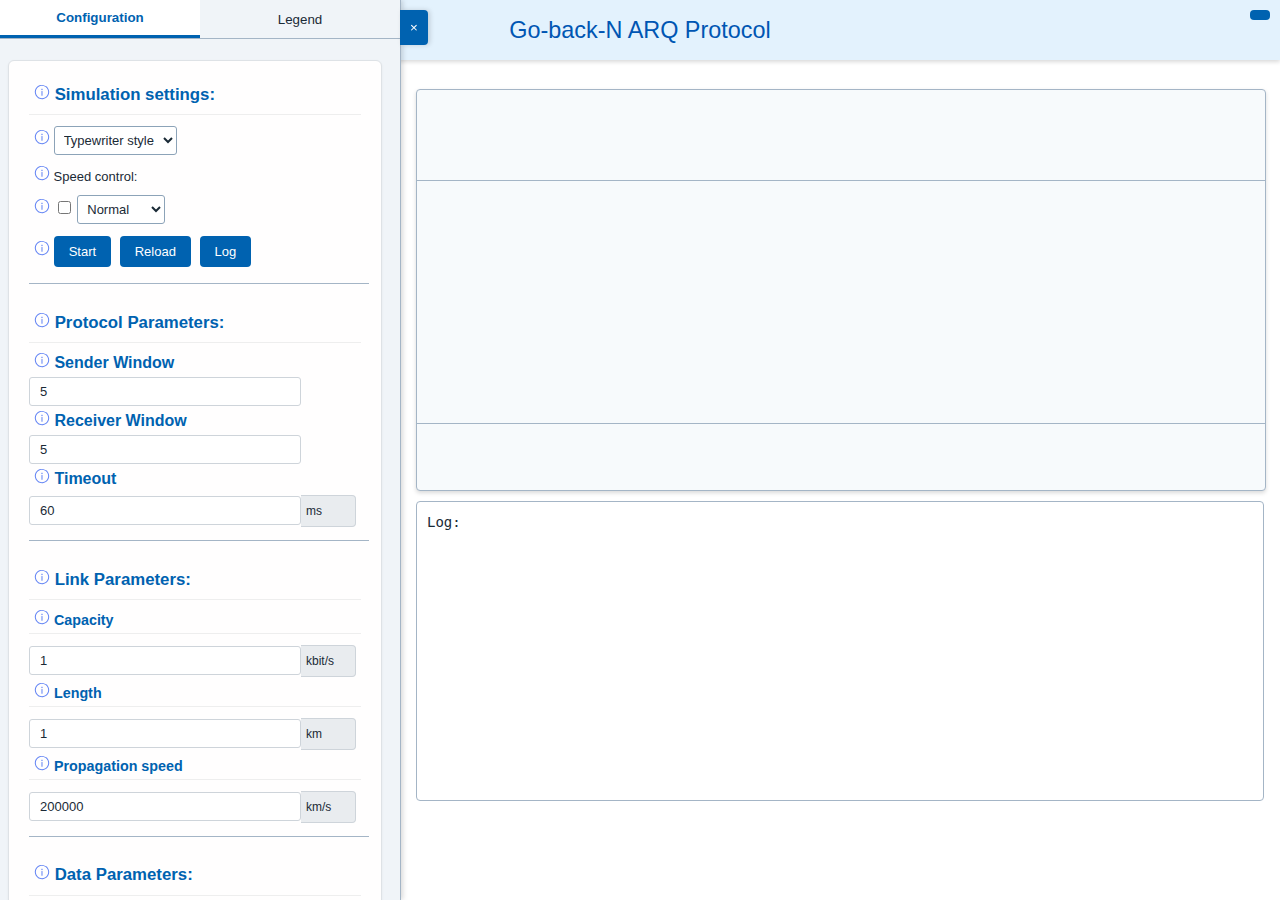
==== commit 21954746: "Add new info, theme toggle icons" ====
--- a/gobackn-main/gbn_sr/index.html
+++ b/gobackn-main/gbn_sr/index.html
@@ -2,427 +2,868 @@
 <html>
 
 <head>
-	<meta http-equiv="Content-Type" content="text/html; charset=UTF-8">  
+	<meta http-equiv="Content-Type" content="text/html; charset=UTF-8">
 	<title>Go-back-N Protocol</title>
-	<meta http-equiv="X-UA-Compatible" content="IE=Edge"/>
+	<meta http-equiv="X-UA-Compatible" content="IE=Edge" />
 	<meta name="viewport" content="width=device-width, initial-scale=1.0">
 	<link rel="stylesheet" type="text/css" media="screen" href="../global/css/style.css" />
-	<link rel="stylesheet" type="text/css" media="screen" href="../global/css/jqui-lightness/jquery-ui-1.8.18.custom.css" />
+	<link rel="stylesheet" type="text/css" media="screen"
+		href="../global/css/jqui-lightness/jquery-ui-1.8.18.custom.css" />
 	<style type="text/css">
-    :root {
-      --primary-color: #00ADEF;
-      --sidebar-width: 400px;
-      --sidebar-bg: #f8f9fa;
-      --border-color: #dee2e6;
-      --shadow-color: rgba(0,0,0,0.1);
-      --text-color: #212529;
-      --header-bg: #f1f8fc;
-    }
-
-    body {
-      margin: 0;
-      padding: 0;
-      font-family: -apple-system, BlinkMacSystemFont, "Segoe UI", Roboto, "Helvetica Neue", Arial, sans-serif;
-      display: flex;
-      flex-direction: column;
-      min-height: 100vh;
-      color: var(--text-color);
-      overflow-x: hidden;
-    }
-
-    /* Header styles */
-    header {
-      background: var(--header-bg);
-      color: var(--primary-color);
-      padding: 1rem;
-      text-align: center;
-      box-shadow: 0 2px 4px var(--shadow-color);
-      position: relative;
-      z-index: 10;
-    }
-
-    header h1 {
-      margin: 0;
-    }
-
-    /* Main container */
-    .container {
-      display: flex;
-      flex: 1;
-      position: relative;
-      overflow: hidden;
-    }
-
-    /* Sidebar */
-    #sidebar {
-      width: var(--sidebar-width);
-      background: var(--sidebar-bg);
-      border-right: 1px solid var(--border-color);
-      transition: transform 0.3s ease;
-      overflow-y: auto;
-      position: fixed;
-      top: 0;
-      bottom: 0;
-      left: 0;
-      z-index: 100;
-      padding-top: 70px;
-      height: 100vh;
-      box-shadow: 2px 0 5px var(--shadow-color);
-    }
-
-    #sidebar.closed {
-      transform: translateX(calc(-1 * var(--sidebar-width)));
-    }
-
-    /* Toggle button */
-    #sidebar-toggle {
-      position: fixed;
-      left: var(--sidebar-width);
-      top: 80px;
-      z-index: 101;
-      background: var(--primary-color);
-      color: white;
-      border: none;
-      border-radius: 0 4px 4px 0;
-      padding: 10px;
-      cursor: pointer;
-      box-shadow: 2px 0 5px var(--shadow-color);
-      transition: left 0.3s ease;
-    }
-
-    #sidebar-toggle.closed {
-      left: 0;
-    }
-
-    /* Main content */
-    #main-content {
-      flex: 1;
-      padding: 1rem;
-      margin-left: var(--sidebar-width);
-      transition: margin-left 0.3s ease;
-      width: calc(100% - var(--sidebar-width));
-    }
-
-    #main-content.expanded {
-      margin-left: 0;
-      width: 100%;
-    }
-
-    /* Tabs in sidebar */
-    .tab-container {
-      border-bottom: 1px solid var(--border-color);
-    }
-
-    .tab-buttons {
-      display: flex;
-      background: var(--sidebar-bg);
-      border-bottom: 1px solid var(--border-color);
-    }
-
-    .tab-button {
-      flex: 1;
-      padding: 10px;
-      text-align: center;
-      background: var(--sidebar-bg);
-      border: none;
-      cursor: pointer;
-      font-weight: 500;
-    }
-
-    .tab-button.active {
-      background: white;
-      border-bottom: 2px solid var(--primary-color);
-    }
-
-    .tab-content {
-      display: none;
-      padding: 0.5rem;
-    }
-
-    .tab-content.active {
-      display: block;
-    }
-
-    /* Forms and inputs */
-    .form-item {
-      margin-bottom: 1rem;
-      padding: 0.5rem;
-      border-bottom: 1px solid var(--border-color);
-    }
-
-    .form-item h3 {
-      margin-top: 0;
-      font-size: 1rem;
-      color: var(--primary-color);
-    }
-
-    .form-item h5 {
-      margin: 0.5rem 0;
-      font-size: 0.9rem;
-    }
-
-    input[type="number"], 
-    input[type="button"],
-    select {
-      padding: 5px;
-      border: 1px solid var(--border-color);
-      border-radius: 3px;
-      margin: 2px 0;
-    }
-
-    input[type="button"] {
-      background: var(--primary-color);
-      color: white;
-      cursor: pointer;
-      padding: 6px 12px;
-      border: none;
-    }
-
-    input[type="button"]:hover {
-      background: #0090c5;
-    }
-
-    /* Legend */
-    .legend {
-      padding: 0.5rem;
-    }
-
-    .legend h2 {
-      margin-top: 0;
-      font-size: 1.2rem;
-      color: var(--primary-color);
-    }
-
-    .legend table {
-      width: 100%;
-      border-collapse: collapse;
-    }
-
-    .legend td {
-      padding: 5px;
-    }
-
-    /* Info text */
-    .legend p {
-      font-size: 0.8rem;
-      color: #6c757d;
-      margin: 5px 0;
-    }
-
-    /* Simulation area */
-    #svg{
-      position: relative;
-      width: 100%;
-      min-height: 400px;
-      overflow: hidden;
-      padding: 0;
-      background-color: #f8f9fa;
-      border: 1px solid var(--border-color);
-      border-radius: 4px;
-      box-shadow: 0 2px 4px var(--shadow-color);
-    }
-
-    #root{
-      position: absolute;
-      left: 0;
-      top: 0;
-      width: auto;
-      height: 100%;
-    }
-
-    #svg > #root div, #svg canvas{
-      position: absolute;
-    }
-
-    /* Lines */
-    .lineSender, .lineReciever {
-      border: none;
-      height: 1px;
-      background-color: var(--border-color);
-      position: absolute;
-      width: 100%;
-    }
-
-    .lineSender {
-      top: 50px;
-    }
-
-    .lineReciever {
-      bottom: 50px;
-    }
-
-    .lineV {
-      position: absolute;
-      left: 50%;
-      top: 50%;
-      transform: translate(-50%, -50%);
-      color: #6c757d;
-      font-size: 12px;
-    }
-
-    /* Packets */
-    div.dscPkg{
-      border: 1px solid #adb5bd;
-      width: 100%;
-      height: auto;
-      text-align: center;
-      font-size: 12px;
-      padding: 5px 8px;
-      margin: 0;
-      border-radius: 3px;
-      color: #212529;
-      box-sizing: border-box;
-    }
-
-    .window{
-      border: 1px solid #6c757d;
-      background: #e9ecef;
-      z-index: 41;
-      border-radius: 2px;
-    }
-
-    .pkg{
-      font-size: 11px;
-      writing-mode: vertical-lr;
-      transform: rotate(180deg);
-      background: #cfe2ff;
-      border: 1px solid #a6c8ff;
-      width: 18px;
-      height: 30px;
-      z-index: 42;
-      padding: 0;
-      margin: 0;
-      display: flex;
-      align-items: center;
-      justify-content: center;
-      text-align: center;
-      box-sizing: border-box;
-      border-radius: 2px;
-      color: #00307a;
-      font-weight: 500;
-
-      -webkit-user-select: none;
-      -khtml-user-select: none;
-      -moz-user-select: none;
-      -ms-user-select: none;
-      user-select: none;
-    }
-
-    .pkg.delivered{
-       color : #58156e;
-       background: #f1d3f7;
-       border-color: #e4a8ed;
-    }
-    .pkg.confirmed{
-      background: #fff3cd;
-      border-color: #ffeeba;
-      color: #664d03;
-    }
-    .pkg.ack{
-      color : #0f5132;
-      background: #d1e7dd;
-      border-color: #badbcc;
-    }
-    .pkg.nack{
-     color : #842029;
-     background: #f8d7da;
-     border-color: #f5c2c7;
-    }
-    .pkg.empty{
-      font-size: 11px;
-      color : #ced4da;
-      background: #f8f9fa;
-      border: 1px dashed #dee2e6;
-    }
-
-    #svg canvas.window-timer{
-      height: 40px;
-      width: 40px;
-      z-index: 45;
-      margin-left: -20px;
-    }
-
-    /* Tooltip styles */
-    .tooltip {
-      position: relative;
-      display: inline-block;
-      cursor: help;
-      margin-left: 5px;
-      width: 16px;
-      height: 16px;
-      line-height: 16px;
-      text-align: center;
-      background: #e9ecef;
-      border-radius: 50%;
-      font-size: 12px;
-    }
-
-    .tooltip .tooltiptext, .tooltip .tooltiptext1 {
-      visibility: hidden;
-      width: 200px;
-      background-color: #555;
-      color: #fff;
-      text-align: center;
-      border-radius: 6px;
-      padding: 5px;
-      position: absolute;
-      z-index: 1;
-      bottom: 125%;
-      left: 50%;
-      margin-left: -100px;
-      opacity: 0;
-      transition: opacity 0.3s;
-      font-size: 12px;
-      font-weight: normal;
-    }
-
-    .tooltip:hover .tooltiptext, .tooltip:hover .tooltiptext1 {
-      visibility: visible;
-      opacity: 1;
-    }
-
-    /* Log styles */
-    #log {
-      position: relative;
-      overflow: auto;
-      width: 100%;
-      height: 100px;
-      display: none;
-      border: 1px solid var(--border-color);
-      border-radius: 4px;
-      padding: 10px;
-      margin-top: 10px;
-      background: white;
-    }
-
-    /* Responsive adjustments */
-    @media (max-width: 768px) {
-      :root {
-        --sidebar-width: 320px;
-      }
-      
-      header h1 {
-        font-size: 1.5rem;
-      }
-    }
-
-    @media (max-width: 576px) {
-      :root {
-        --sidebar-width: 100%;
-      }
-      
-      #sidebar {
-        width: 100%;
-      }
-      
-      #sidebar-toggle.closed {
-        left: 10px;
-      }
-      
-      #main-content.expanded {
-        margin-top: 50px;
-      }
-    }
+		:root {
+			/* Light Mode Colors - Enhanced with better contrast */
+			--primary-color: #0062b0; /* Deeper blue for better visibility */
+			--sidebar-width: 400px;
+			--sidebar-bg: #f0f4f8; /* Keep existing sidebar tone */
+			--border-color: #a4b5c6; /* Darker borders for definition */
+			--shadow-color: rgba(0, 0, 0, 0.15);
+			--text-color: #1a2a36; /* Keep existing text color */
+			--header-bg: #e3f2fd;
+			--body-bg: #ffffff;
+			--input-bg: #ffffff;
+			--input-border: #8ca3b8; /* Slightly darker for better definition */
+			--button-bg: var(--primary-color);
+			--button-text: #ffffff;
+			--button-hover-bg: #005b96;
+			--tooltip-bg: #344955;
+			--tooltip-text: #fff;
+			--tooltip-info-bg: #e9ecef;
+			--log-bg: #ffffff;
+			--log-border: var(--border-color);
+			--log-even-row-bg: #f5f9fc;
+			
+			/* More saturated packet colors for better distinction */
+			--packet-default-bg: #90caf9; /* Brighter blue */
+			--packet-default-border: #1976d2;
+			--packet-default-text: #0d47a1;
+			--packet-delivered-bg: #ce93d8; /* Richer purple */
+			--packet-delivered-border: #8e24aa;
+			--packet-delivered-text: #4a148c;
+			--packet-confirmed-bg: #ffe082; /* Brighter amber */
+			--packet-confirmed-border: #ffa000;
+			--packet-confirmed-text: #e65100;
+			--packet-ack-bg: #a5d6a7; /* Richer green */
+			--packet-ack-border: #2e7d32;
+			--packet-ack-text: #1b5e20;
+			--packet-nack-bg: #ef9a9a; /* Brighter red */
+			--packet-nack-border: #c62828;
+			--packet-nack-text: #b71c1c;
+			--packet-empty-bg: #cfd8dc; /* Distinct gray - not washed out */
+			--packet-empty-border: #607d8b;
+			--packet-empty-text: #37474f;
+			--window-bg: #bbdefb;
+			--window-border: #1976d2;
+			--sim-bg: #f7fafc;
+			/* Keep all other variables the same */
+			
+			/* Added previously */
+			--tab-bg: var(--sidebar-bg);
+			--tab-active-bg: var(--body-bg);
+			--tab-border: var(--border-color);
+			--tab-active-border: var(--primary-color);
+			/* Scrollbar Colors - Light Mode */
+			--scrollbar-track-bg: #f1f1f1;
+			--scrollbar-thumb-bg: #90a4ae;
+			--scrollbar-thumb-hover-bg: #546e7a;
+			--scrollbar-thumb-border: var(--border-color);
+		}
+
+		body.dark-mode {
+			/* Dark Mode Colors - Enhanced and Darkened */
+			--primary-color: #00a2ff; /* Brighter, more saturated blue for better visibility on dark */
+			--sidebar-bg: #1a1d21; /* Much darker sidebar */
+			--border-color: #3d4852; /* Darker, more subtle borders */
+			--shadow-color: rgba(0, 0, 0, 0.5); /* Increased shadow opacity */
+			--text-color: #ffffff; /* Pure white text for maximum contrast */
+			--header-bg: #0d1117; /* Very dark header */
+			--body-bg: #0d1117; /* Very dark body background, GitHub dark theme inspired */
+			--input-bg: #21262d; /* Darker input fields */
+			--input-border: #30363d; /* Darker, more subtle input borders */
+			--button-bg: var(--primary-color);
+			--button-text: #ffffff;
+			--button-hover-bg: #1f6feb; /* Rich blue hover */
+			--tooltip-bg: #f0f6fc;
+			--tooltip-text: #0d1117;
+			--tooltip-info-bg: #21262d;
+			--log-bg: #161b22; /* Slightly lighter than body bg for contrast */
+			--log-border: var(--border-color);
+			--log-even-row-bg: #1c2127; /* Very subtle contrast for alternating rows */
+			--packet-default-bg: #0d4a7f; /* Darker blue */
+			--packet-default-border: #1a6bae;
+			--packet-default-text: #e3f2fd;
+			--packet-delivered-bg: #5b1178; /* Darker purple */
+			--packet-delivered-border: #7b1fa2;
+			--packet-delivered-text: #f5e9ff;
+			--packet-confirmed-bg: #b26000; /* Darker amber */
+			--packet-confirmed-border: #e67700;
+			--packet-confirmed-text: #fff4de;
+			--packet-ack-bg: #215732; /* Darker green */
+			--packet-ack-border: #2e7d32;
+			--packet-ack-text: #e6f5ec;
+			--packet-nack-bg: #911c1c; /* Darker red */
+			--packet-nack-border: #cf222e;
+			--packet-nack-text: #ffeded;
+			--packet-empty-bg: #21262d;
+			--packet-empty-border: #30363d;
+			--packet-empty-text: #8b949e;
+			--window-bg: #21262d;
+			--window-border: #444c56;
+			--sim-bg: #161b22;
+			/* Added */
+			--tab-bg: var(--sidebar-bg);
+			--tab-active-bg: var(--body-bg);
+			--tab-border: var(--border-color);
+			--tab-active-border: var(--primary-color);
+			/* Scrollbar Colors - Dark Mode */
+			--scrollbar-track-bg: var(--body-bg);
+			--scrollbar-thumb-bg: #30363d;
+			--scrollbar-thumb-hover-bg: #444c56;
+			--scrollbar-thumb-border: var(--input-bg);
+		}
+
+		/* Ensure "No data received yet" legend item has sufficient contrast */
+		body:not(.dark-mode) .dscPkg.empty-legend {
+			color: #37474f; /* Darker text */
+			border: 1px dashed #607d8b; /* More visible border */
+			background-color: #eceff1; /* Less washed out background */
+		}
+		
+		/* Also update this for dark mode empty packages */
+		body.dark-mode .pkg.empty {
+			color: #b0bec5; /* Better visibility for empty package text */
+			border: 1px dashed #78909c; /* More visible dashed border */
+		}
+		
+		/* Enhance button hover styles for better interaction feedback */
+		input[type="button"]:hover {
+			background: var(--button-hover-bg);
+			box-shadow: 0 2px 5px rgba(0, 0, 0, 0.2);
+		}
+		
+		/* Add subtle transition to packet colors for smoother visual experience */
+		.pkg {
+			transition: background-color 0.2s, border-color 0.2s, color 0.2s;
+		}
+		
+		/* Improve tooltip visibility */
+		.tooltip .tooltiptext, .tooltip .tooltiptext1 {
+			box-shadow: 0 3px 8px rgba(0, 0, 0, 0.25);
+		}
+		
+		body {
+			margin: 0;
+			padding: 0;
+			font-family: -apple-system, BlinkMacSystemFont, "Segoe UI", Roboto, "Helvetica Neue", Arial, sans-serif;
+			display: flex;
+			flex-direction: column;
+			min-height: 100vh;
+			background-color: var(--body-bg);
+			color: var(--text-color);
+			overflow-x: hidden;
+		}
+
+		/* Header styles */
+		header {
+			background: var(--header-bg);
+			color: var(--primary-color);
+			padding: 1rem;
+			text-align: center;
+			box-shadow: 0 2px 4px var(--shadow-color);
+			position: relative;
+			z-index: 10;
+			display: flex;
+			justify-content: center;
+			align-items: center;
+		}
+
+		header h1 {
+			margin: 0;
+			flex-grow: 1;
+			text-align: center;
+		}
+
+		#theme-toggle img {
+			width: 20px;
+			height: 20px;
+		}
+
+		body.dark-mode #theme-toggle {
+			border-color: var(--text-color);
+			color: var(--text-color);
+		}
+
+		/* Main container */
+		.container {
+			display: flex;
+			flex: 1;
+			position: relative;
+			overflow: hidden;
+		}
+
+		/* Sidebar */
+		#sidebar {
+			width: var(--sidebar-width);
+			background: var(--sidebar-bg);
+			border-right: 1px solid var(--border-color);
+			transition: transform 0.3s ease, background-color 0.3s ease, border-color 0.3s ease;
+			overflow-y: auto;
+			overflow-x: visible;
+			position: fixed;
+			top: 0;
+			bottom: 0;
+			left: 0;
+			z-index: 100;
+			height: 100vh;
+			box-shadow: 2px 0 5px var(--shadow-color);
+		}
+		#theme-toggle {
+			position: absolute;
+			top: 10px;
+			right: 10px;
+			background: var(--primary-color);
+			color: white;
+			border: none;
+			border-radius: 4px;
+			padding: 5px 10px;
+			cursor: pointer;
+		}
+		#sidebar.closed {
+			transform: translateX(calc(-1 * var(--sidebar-width)));
+		}
+
+		/* Toggle button */
+		#sidebar-toggle {
+			position: fixed;
+			left: var(--sidebar-width);
+			/* top: 15px; */
+			/* Change this line */
+			top: 10px;
+			/* Adjust this value as needed (e.g., 8px, 10px, 12px) */
+			z-index: 101;
+			background: var(--primary-color);
+			color: white;
+			border: none;
+			border-radius: 0 4px 4px 0;
+			padding: 10px;
+			cursor: pointer;
+			box-shadow: 2px 0 5px var(--shadow-color);
+			transition: left 0.3s ease;
+		}
+
+		#sidebar-toggle.closed {
+			left: 2px;
+		}
+
+		/* Main content */
+		#main-content {
+			flex: 1;
+			padding: 1rem;
+			margin-left: var(--sidebar-width);
+			transition: margin-left 0.3s ease;
+			width: calc(100% - var(--sidebar-width));
+			background-color: var(--body-bg);
+		}
+
+		#main-content.expanded {
+			margin-left: 0;
+			width: 100%;
+		}
+
+		/* --- FIX for External CSS Override --- */
+		/* Apply dark mode styles to the config/legend panels */
+		body.dark-mode .config,
+		body.dark-mode .legend,
+		body.dark-mode .def {
+			background-color: var(--sidebar-bg);
+			/* Use the sidebar's dark background */
+			border-color: var(--border-color);
+			/* Use the dark mode border color */
+			color: var(--text-color);
+			/* Use the default dark mode text color */
+		}
+
+		/* Ensure headings inside these panels also use dark mode colors */
+		body.dark-mode .config h3,
+		body.dark-mode .legend h2,
+		/* Legend uses h2 */
+		body.dark-mode .def h3 {
+			/* Assuming .def might use h3 */
+			color: var(--primary-color);
+			/* Match heading color from index.html */
+			border-bottom-color: var(--border-color);
+			/* Adjust separator lines if they exist */
+		}
+
+		/* Ensure labels/subheadings inside use dark mode text color */
+		body.dark-mode .config h5,
+		body.dark-mode .config label {
+			color: var(--text-color);
+		}
+
+		/* Ensure description text inside uses dark mode text color */
+		body.dark-mode .config .description {
+			color: #adb5bd;
+			/* A slightly lighter grey for descriptions, matching legend text */
+		}
+
+		/* Ensure table headers in legend are styled for dark mode */
+		body.dark-mode .legend th {
+			background-color: var(--input-bg);
+			/* Use a dark background */
+			border-color: var(--border-color);
+			color: var(--text-color);
+		}
+
+		/* Ensure table data cells in legend use appropriate colors */
+		body.dark-mode .legend td {
+			border-color: var(--border-color);
+			color: var(--text-color);
+		}
+
+		/* --- End of FIX --- */
+		/* Tabs in sidebar */
+		.tab-container {
+			border-bottom: 1px solid var(--border-color);
+		}
+
+		.tab-buttons {
+			display: flex;
+			background: var(--tab-bg);
+			border-bottom: 1px solid var(--tab-border);
+
+		}
+
+		.tab-button {
+			flex: 1;
+			padding: 10px;
+			text-align: center;
+			background: var(--tab-bg);
+			color: var(--text-color);
+			border: none;
+			cursor: pointer;
+			font-weight: 500;
+			transition: background-color 0.2s ease, color 0.2s ease;
+		}
+
+		.tab-button.active {
+			background: var(--tab-active-bg);
+			border-bottom: 3px solid var(--tab-active-border);
+			font-weight: 600;
+			color: var(--primary-color);
+		}
+
+		body.dark-mode .tab-button.active {
+			background: var(--body-bg);
+			border-bottom: 3px solid var(--primary-color);
+			font-weight: 700;
+			color: var(--primary-color);
+		}
+
+		.tab-content {
+			display: none;
+			padding: 0.5rem;
+		}
+
+		.tab-content.active {
+			display: block;
+		}
+
+		/* Forms and inputs */
+		.form-item {
+			margin-bottom: 1rem;
+			padding: 0.5rem;
+			border-bottom: 1px solid var(--border-color);
+		}
+
+		.form-item h3 {
+			margin-top: 0;
+			font-size: 1rem;
+			color: var(--primary-color);
+		}
+
+		.form-item h5 {
+			margin: 0.5rem 0;
+			font-size: 0.9rem;
+		}
+
+		input[type="number"],
+		input[type="button"],
+		select {
+			padding: 5px;
+			border: 1px solid var(--input-border);
+			background-color: var(--input-bg);
+			color: var(--text-color);
+			border-radius: 3px;
+			margin: 2px 0;
+			transition: background-color 0.3s ease, color 0.3s ease, border-color 0.3s ease;
+		}
+
+		body.dark-mode input[type="number"],
+		body.dark-mode select {
+			background-color: var(--input-bg);
+			color: var(--text-color);
+			border-color: var(--input-border);
+		}
+
+		input[type="button"] {
+			background: var(--button-bg);
+			color: var(--button-text);
+			cursor: pointer;
+			padding: 8px 15px;
+			border: none;
+			border-radius: 4px;
+			transition: background-color 0.3s ease, border-color 0.3s ease;
+			margin-right: 5px;
+		}
+
+		input[type="button"]:hover {
+			background: var(--button-hover-bg);
+		}
+
+		/* --- FIX for Input Field Contrast in Dark Mode --- */
+
+		/* Style ENABLED inputs within .config in dark mode */
+		body.dark-mode .config input[type=number] {
+			background-color: var(--input-bg);
+			/* Apply dark background */
+			color: var(--text-color);
+			/* Apply light text */
+			border-color: var(--input-border);
+			/* Apply dark border */
+		}
+
+		/* Style DISABLED inputs within .config in dark mode */
+		/* Overrides both external styles and the more generic dark mode disabled rule */
+		body.dark-mode .config input[type=number]:disabled {
+			background-color: #161b22;
+			/* Specific dark disabled background */
+			color: #6e7681;
+			/* Slightly lighter grey text for better contrast */
+			border-color: #30363d;
+			/* Specific dark disabled border */
+			opacity: 0.8;
+			/* Keep the opacity effect */
+			cursor: not-allowed;
+		}
+
+		/* Also ensure the disabled unit selects have appropriate colors */
+		body.dark-mode .config .unitdisabled {
+			background-color: #161b22;
+			/* Match disabled input background */
+			color: #6e7681;
+			/* Match disabled input text */
+			border-color: #30363d;
+			/* Match disabled input border */
+			border-left: none;
+			/* Keep left border removed */
+		}
+
+		/* --- End of FIX --- */
+		/* --- FIX for Legend Text Contrast in Light Mode --- */
+		/* Darken the text for the "No data" legend item in light mode */
+		body:not(.dark-mode) .dscPkg.empty-legend {
+			color: #37474f; /* Darker text */
+			border: 1px dashed #607d8b; /* More visible border */
+			background-color: #eceff1; /* Less washed out background */
+		}
+
+		/* --- End of FIX --- */
+		/* Legend */
+		.legend {
+			padding: 0.5rem;
+		}
+
+		.legend h2 {
+			margin-top: 0;
+			font-size: 1.2rem;
+			color: var(--primary-color);
+		}
+
+		.legend table {
+			width: 100%;
+			border-collapse: collapse;
+		}
+
+		.legend td {
+			padding: 5px;
+		}
+
+		/* Info text */
+		.legend p {
+			font-size: 0.8rem;
+			color: #6c757d;
+			margin: 5px 0;
+		}
+
+		/* Simulation area */
+		#svg {
+			position: relative;
+			width: 100%;
+			min-height: 400px;
+			overflow: hidden;
+			padding: 0;
+			background-color: var(--sim-bg);
+			border: 1px solid var(--border-color);
+			border-radius: 4px;
+			box-shadow: 0 2px 4px var(--shadow-color);
+		}
+
+		#root {
+			position: absolute;
+			left: 0;
+			top: 0;
+			width: auto;
+			height: 100%;
+		}
+
+		#svg>#root div,
+		#svg canvas {
+			position: absolute;
+		}
+
+		/* Lines */
+		.lineSender,
+		.lineReciever {
+			border: none;
+			height: 1px;
+			background-color: var(--border-color);
+			position: absolute;
+			width: 100%;
+		}
+
+		.lineSender {
+			top: 50px;
+		}
+
+		.lineReciever {
+			bottom: 50px;
+		}
+
+		/* Packets */
+		div.dscPkg {
+			border: 1px solid var(--border-color);
+			width: 100%;
+			height: auto;
+			text-align: center;
+			font-size: 12px;
+			padding: 5px 8px;
+			margin: 0;
+			border-radius: 3px;
+			color: var(--text-color);
+			box-sizing: border-box;
+			background-color: var(--input-bg);
+		}
+
+		.window {
+			border: 1px solid var(--window-border);
+			background: var(--window-bg);
+			z-index: 41;
+			border-radius: 2px;
+		}
+
+		.pkg {
+			font-size: 11px;
+			writing-mode: vertical-lr;
+			transform: rotate(180deg);
+			background: var(--packet-default-bg);
+			border: 1px solid var(--packet-default-border);
+			width: 18px;
+			height: 30px;
+			z-index: 42;
+			padding: 0;
+			margin: 0;
+			display: flex;
+			align-items: center;
+			justify-content: center;
+			text-align: center;
+			box-sizing: border-box;
+			border-radius: 2px;
+			color: var(--packet-default-text);
+			font-weight: 500;
+
+			-webkit-user-select: none;
+			-khtml-user-select: none;
+			-moz-user-select: none;
+			-ms-user-select: none;
+			user-select: none;
+			transition: background-color 0.2s, border-color 0.2s, color 0.2s;
+		}
+
+		.pkg.delivered {
+			color: var(--packet-delivered-text);
+			background: var(--packet-delivered-bg);
+			border-color: var(--packet-delivered-border);
+		}
+
+		.pkg.confirmed {
+			background: var(--packet-confirmed-bg);
+			border-color: var(--packet-confirmed-border);
+			color: var(--packet-confirmed-text);
+		}
+
+		.pkg.ack {
+			color: var(--packet-ack-text);
+			background: var(--packet-ack-bg);
+			border-color: var(--packet-ack-border);
+		}
+
+		.pkg.nack {
+			color: var(--packet-nack-text);
+			background: var(--packet-nack-bg);
+			border-color: var(--packet-nack-border);
+		}
+
+		.pkg.empty {
+			font-size: 11px;
+			color: var(--packet-empty-text);
+			background: var(--packet-empty-bg);
+			border: 1px dashed var(--packet-empty-border);
+		}
+
+		body.dark-mode .pkg.empty {
+			color: #b0bec5;
+			border: 1px dashed #78909c;
+		}
+
+		#svg canvas.window-timer {
+			height: 40px;
+			width: 40px;
+			z-index: 45;
+			margin-left: -20px;
+		}
+
+		/* Tooltip styles */
+		.tooltip {
+			position: relative;
+			display: inline-block;
+			cursor: help;
+			margin-left: 5px;
+			width: 16px;
+			height: 16px;
+			
+			line-height: 16px;
+			text-align: center;
+			border-radius: 50%;
+			font-size: 12px;
+		}
+
+		.tooltip .tooltiptext,
+		.tooltip .tooltiptext1 {
+			visibility: hidden;
+			max-width: 200px;
+			width: max-content;
+			background-color: var(--tooltip-bg);
+			color: var(--tooltip-text);
+			text-align: left;
+			border-radius: 6px;
+			padding: 8px 12px;
+			position: absolute;
+			z-index: 1000;
+			left: 26px;
+			top: 50%;
+			transform: translateY(-50%);
+			margin-left: 0;
+			opacity: 0;
+			transition: opacity 0.3s;
+			font-size: 12px;
+			font-weight: normal;
+			box-shadow: 0 3px 8px rgba(0, 0, 0, 0.25);
+			pointer-events: none;
+			word-wrap: break-word;
+		}
+
+		.tooltip .tooltiptext::after,
+		.tooltip .tooltiptext1::after {
+			content: "";
+			position: absolute;
+			top: 50%;
+			right: 100%;
+			margin-top: -5px;
+			border-width: 5px;
+			border-style: solid;
+			border-color: transparent var(--tooltip-bg) transparent transparent;
+		}
+
+		body.dark-mode .tooltip .tooltiptext::after,
+		body.dark-mode .tooltip .tooltiptext1::after {
+			border-color: transparent var(--tooltip-bg) transparent transparent;
+		}
+
+		.tooltip:hover .tooltiptext,
+		.tooltip:hover .tooltiptext1 {
+			visibility: visible;
+			opacity: 1;
+		}
+
+		#sidebar .form-item:nth-last-child(-n+3) .tooltip .tooltiptext,
+		#sidebar .form-item:nth-last-child(-n+3) .tooltip .tooltiptext1 {
+			bottom: 0;
+			top: auto;
+			transform: none;
+		}
+
+		#sidebar .form-item:nth-last-child(-n+3) .tooltip .tooltiptext::after,
+		#sidebar .form-item:nth-last-child(-n+3) .tooltip .tooltiptext1::after {
+			top: 15px;
+		}
+
+		/* Log styles */
+		#log {
+			position: relative;
+			overflow: auto;
+			width: 100%;
+			height: 230px;
+			display: block;
+			border: 1px solid var(--log-border);
+			/* Use variable */
+			border-radius: 4px;
+			padding: 10px;
+			margin-top: 10px;
+			background: var(--log-bg);
+			/* Use variable */
+			max-width: 100%;
+			box-sizing: border-box;
+			transition: background-color 0.3s ease, border-color 0.3s ease;
+			/* Add transitions */
+		}
+
+		/* Ensure log background in dark mode */
+		body.dark-mode #log {
+			background-color: var(--log-bg) !important;
+			color: var(--text-color) !important;
+			border-color: var(--log-border) !important;
+		}
+
+		#myLog {
+			white-space: pre-wrap;
+			word-wrap: break-word;
+			margin: 0;
+			font-family: monospace;
+			font-size: 14px;
+			line-height: 1.5;
+			max-width: 100%;
+			overflow-x: hidden;
+			color: var(--text-color);
+			/* Ensure log text color changes */
+			transition: color 0.3s ease;
+			/* Add transitions */
+		}
+
+		/* Ensure log text color in dark mode */
+		body.dark-mode #myLog {
+			color: var(--text-color) !important;
+		}
+
+		/* Add zebra striping to log entries (Increased Specificity) */
+		#log #myLog>div:nth-child(even) {
+			background-color: var(--log-even-row-bg);
+			/* Use variable */
+			transition: background-color 0.3s ease;
+			/* Add transitions */
+		}
+
+		/* Fix dark mode for all inline elements */
+		body.dark-mode div.dscPkg,
+		body.dark-mode .legend h2,
+		body.dark-mode .tooltip,
+		body.dark-mode .form-item h3,
+		body.dark-mode .form-item h5 {
+			color: var(--text-color) !important;
+		}
+
+		/* Force background colors for elements that might have inline styles */
+		body.dark-mode #svg,
+		body.dark-mode .tab-content,
+		body.dark-mode .form-item {
+			background-color: transparent !important;
+		}
+
+		/* Ensure legend items get correct styling */
+		body.dark-mode .legend table td div {
+			border-color: var(--border-color) !important;
+		}
+
+		body.dark-mode .legend p {
+			color: #adb5bd !important;
+			/* Lighter grey for dark mode */
+		}
+
+		/* Responsive adjustments */
+		@media (max-width: 768px) {
+			:root {
+				--sidebar-width: 320px;
+			}
+
+			header h1 {
+				font-size: 1.5rem;
+			}
+
+			.tooltip .tooltiptext,
+			.tooltip .tooltiptext1 {
+				width: 180px;
+				max-width: 180px;
+				font-size: 11px;
+			}
+		}
+
+		@media (max-width: 576px) {
+			:root {
+				--sidebar-width: 100%;
+			}
+
+			#sidebar {
+				width: 100%;
+			}
+
+			#sidebar-toggle.closed {
+				left: 10px;
+			}
+
+			#main-content.expanded {
+				margin-top: 50px;
+			}
+		}
+
+		/* Make main section headings bolder and slightly larger */
+		.form-item>h3>label {
+			font-weight: 600;
+			font-size: 1.05rem;
+		}
+
+		.form-item>h3 {
+			margin-bottom: 1rem;
+		}
+
+		/* Style disabled elements */
+		input:disabled,
+		select:disabled,
+		input[type="button"]:disabled {
+			opacity: 0.6;
+			cursor: not-allowed;
+		}
+
+		body.dark-mode select.unitdisabled {
+			background-color: var(--input-bg);
+			color: var(--text-color);
+			border-color: var(--input-border);
+		}
+
+		/* Specific dark mode overrides for inputs/selects */
+		body.dark-mode input[type="number"],
+		body.dark-mode select {
+			background-color: var(--input-bg);
+			color: var(--text-color);
+			border-color: var(--input-border);
+		}
+
+		/* Dark mode specific disabled styles */
+		body.dark-mode input:disabled,
+		body.dark-mode select:disabled {
+			background-color: #161b22;
+			color: #6e7681;
+			border-color: #30363d;
+			opacity: 0.8;
+		}
 	</style>
 	<script type="text/javascript" src="../global/js/jquery-1.7.1.min.js"></script>
 	<script type="text/javascript" src="../global/js/jquery.pause.min.js"></script>
@@ -430,1239 +871,1268 @@
 	<script type="text/javascript" src="../global/js/global.js"></script>
 	<script type="text/javascript" src="../global/js/jquery-ui-1.8.18.custom.min.js"></script>
 	<script type="text/javascript">
-/* globals */
-var running = false;
-var display;
-var contr;
-var sender;
-var receiver;
-var typewriter = true;
-var endToEndDelay;
-var TimeoutMin;
-var capacity;
-var length;
-var propagation;
-var dataSize;
-var unitSize;
-var ackSize;
-var ackTT;
-var paper;
-var ctotal = 0;
-var autostop = 1;
-var PDspeedFactor = 0;
-var unitc = 0;
-var numberUI;
-var start;
-var sizecheck;
-var sizecheck1;
-var totaltimef;
-var NACKFlag = false;
-var autoscale = false;
-var overall_time;
-var unlock = false;
-
-const reloadtButton = document.querySelector("#reload");
-// Reload everything:
-function reload() {
-    reload = location.reload();
-}
-
-
-function logger() {
-  var x = document.getElementById("log");
-  if (x.style.display === "none") {
-    x.style.display = "block";
-  } else {
-    x.style.display = "none";
-  }
-}
-
-window.console = {
-			  log: function(str){
-			    var node = document.createElement("div");
-			    node.appendChild(document.createTextNode(str));
-			    document.getElementById("myLog").appendChild(node);
-			  }
-}
-
-function speedWarning(){
-	
-	if(contr.timeBetweenPkgs > 1000000 || contr.timeBetweenPkgs < 0.000001 || endToEndDelay > 1000000 || endToEndDelay < 0.000001 || ackTT > 1000000 || ackTT < 0.000001)
-		HideSpeed(true);
-	else
-		HideSpeed(false);
-
-}
-
-function convertRange( value, r1, r2 ) { 
-    return ( value - r1[ 0 ] ) * ( r2[ 1 ] - r2[ 0 ] ) / ( r1[ 1 ] - r1[ 0 ] ) + r2[ 0 ];
-}
-
-function timedCount() {
-	start = Date.now();
-}
-
-function HideSpeed(hide) {
-  var x = document.getElementById("speedfault");
-  var y = document.getElementById("speedwarning");
-  if (hide) {
-    x.style.display = "none";
-	y.style.display = "block";
-  } else {
-    x.style.display = "block";
-	y.style.display = "none";
-  }
-} 
-
-
-$(document).ready(function(){
-	checkFeatures({
-		inlinesvg: false,
-		canvas: true
-	});
-	
-	rangeInputCompability();
-});
-
-function Controller(){
-
-	this.resetConfig = function(){
-		this.SetDefaultC(1, 1000);
-		this.SetDefaultL(1, 1000);
-		this.SetDefaultP(200000, 1000);
-		this.SetDefaultD(10, 1000);
-		this.SetDefaultU(500, 1);
-		this.SetDefaultA(20, 1);
-		display.setNsender(5, sender.base);
-		sender.N = 5;
-		document.getElementById('receiverN').value = 1;
-		display.setNreceiver(1, receiver.base);
-		receiver.N = 1;
-		sender.timeout = 40;
-		document.getElementById('senderN').value = 5;
-		document.getElementById('timeout').value = 60;
-		document.getElementById('timeout').min = TimeoutMin;
-		document.getElementById('TotalTime').value = "";
-		document.getElementById('unitTimeout').value = 1;
-		initAnimation(contr.getMethod());
-	
-	}
-
-	this.getMethod = function(){
-		var e = 'gbn';
-		return e;
-		//return $('input[name=method]:checked').val();
-	}
-	
-	this.setMethod = function(){
-	//	console.log('switch method to '+this.getMethod());
-		initAnimation(this.getMethod());
-		this.resetConfig()
-	}
-	
-	this.getSenderN = function(){
-		return parseInt(document.getElementById('senderN').value);
-	}
-	
-	this.getReceiverN = function(){ 
-		return parseInt(document.getElementById('receiverN').value);
-	}
-	
-	this.setSenderN = function(){
-		var n = this.getSenderN();
-		display.setNsender(n, sender.base);
-		sender.N = n;
-	}
-		
-	this.setReceiverN = function(){ 
-		var n = this.getReceiverN();
-		display.setNreceiver(n, receiver.base);
-		receiver.N = n;
-	}
-	
-	this.updateEndToEndDelay = function(){
-		endToEndDelay = (length/propagation) * 1000;
-		TimeoutMin = (2 * endToEndDelay) + ackTT;
-		var PPD;
-		var TM;
-		speedWarning();
-		if (endToEndDelay >= 1000){
-			PPD = endToEndDelay/1000;
-			document.getElementById('unitPD').value = 1;
-		}
-		if (endToEndDelay >= 1 && endToEndDelay < 1000){
-			PPD = endToEndDelay;
-			document.getElementById('unitPD').value = 1000;
-		}
-		if (endToEndDelay >= 0 && endToEndDelay < 1){
-			PPD = endToEndDelay* 1000;
-			document.getElementById('unitPD').value = 1000000;
-		}
-		if(PPD % parseInt(PPD) != 0){
-		 PPD = Number.parseFloat(PPD).toFixed(4);
-		}
-		document.getElementById('endToEndDelay2').value = PPD;
-		
-		if (TimeoutMin >= 1000){
-			TM = TimeoutMin/1000;
-			document.getElementById('unitMT').value = 1;
-		}
-		if (TimeoutMin >= 1 && TimeoutMin < 1000){
-			TM = TimeoutMin;
-			document.getElementById('unitMT').value = 1000;
-		}
-		if (TimeoutMin >= 0 && TimeoutMin < 1){
-			TM = TimeoutMin * 1000;
-			document.getElementById('unitMT').value = 1000000;
-		}
-		if(TM % parseInt(TM) != 0){
-		 TM = Number.parseFloat(TM).toFixed(4);
-		}
-		document.getElementById('TimeoutMin').value = TM;
-		document.getElementById('timeout').min = TimeoutMin;
-	}
-	
-	this.updateNumberUI = function(){
-		numberUI = Math.floor(dataSize/unitSize);
-		if (dataSize % unitSize > 0)
-			numberUI += 1;
-		document.getElementById('NumberUI').value = numberUI;
-	}
-	
-	this.updateAckTT = function(){
-		ackTT = (ackSize/capacity)*1000;
-		TimeoutMin = (2 * endToEndDelay) + ackTT;
-		var ATT;
-		var TM;
-		speedWarning();	
-		if (ackTT >= 1000){
-			ATT = ackTT/1000;
-			document.getElementById('unitAT').value = 1;
-		}
-		if (ackTT >= 1 && ackTT < 1000){
-			ATT = ackTT;
-			document.getElementById('unitAT').value = 1000;
-		}
-		if (ackTT >= 0 && ackTT < 1){
-			ATT = ackTT * 1000;
-			document.getElementById('unitAT').value = 1000000;
-		}
-		if(ATT % parseInt(ATT) != 0){
-		 ATT = Number.parseFloat(ATT).toFixed(4);
-		}
-		document.getElementById('AckTT').value = ATT;
-		
-		if (TimeoutMin >= 1000){
-			TM = TimeoutMin/1000;
-			document.getElementById('unitMT').value = 1;
-		}
-		if (TimeoutMin >= 1 && TimeoutMin < 1000){
-			TM = TimeoutMin;
-			document.getElementById('unitMT').value = 1000;
-		}
-		if (TimeoutMin >= 0 && TimeoutMin < 1){
-			TM = TimeoutMin * 1000;
-			document.getElementById('unitMT').value = 1000000;
-		}
-		if(TM % parseInt(TM) != 0){
-		 TM = Number.parseFloat(TM).toFixed(4);
-		}
-		document.getElementById('TimeoutMin').value = TM;
-		document.getElementById('timeout').min = TimeoutMin;
-	}
-	
-	this.autoSpeedControl = function(){
-		autoscale = document.getElementById('autospeed').checked;
-		if(autoscale){
-			document.getElementById('PDspeed').disabled = false;
-		}
-		else{
-			document.getElementById('PDspeed').disabled = true;
-		}
-	}
-	
-	this.getTimeout = function(){
-		return parseFloat(document.getElementById('timeout').value);
-	}
-	
-	this.setTimeout = function(){
-		sender.timeout = this.getTimeout() * parseInt(document.getElementById('unitTimeout').value);
-
-	}
-	
-	this.getCapacity = function(){
-		return parseFloat(document.getElementById('Capacity').value);
-	}
-	
-	this.setCapacity = function(){
-		capacity = this.getCapacity() * parseInt(document.getElementById('unitc').value);
-		this.updatePkgPerMin();
-		this.updateAckTT();
-	}
-	
-	this.SetDefaultC = function(value, u){
-		document.getElementById('Capacity').value = value;
-		document.getElementById('unitc').value = u;
-		this.setCapacity();
-	}
-	
-	this.getLength = function(){
-		return parseFloat(document.getElementById('Length').value);
-	}
-	
-	this.setLength = function(){
-		length = this.getLength() * parseInt(document.getElementById('unitl').value);
-		this.updateEndToEndDelay();
-	}
-	
-	this.SetDefaultL = function(value, u){
-		document.getElementById('Length').value = value;
-		document.getElementById('unitl').value = u;
-		this.setLength();
-	}
-	
-	this.getPropagation = function(){
-		return parseFloat(document.getElementById('Propagation').value);
-	}
-	
-	this.setPropagation = function(){
-		propagation = this.getPropagation() * parseInt(document.getElementById('unitp').value);
-		this.updateEndToEndDelay();
-	}
-	
-	this.SetDefaultP = function(value, u){
-		document.getElementById('Propagation').value = value;
-		document.getElementById('unitp').value = u;
-		this.setPropagation();
-	}
-	
-	this.getDataSize = function(){
-		return parseFloat(document.getElementById('DataSize').value);
-	}
-	
-	this.setDataSize = function(){
-		dataSize = this.getDataSize() * parseInt(document.getElementById('unitd').value);
-		this.updateNumberUI()
-		initAnimation(contr.getMethod());
-	}
-	
-	this.SetDefaultD = function(value, u){
-		document.getElementById('DataSize').value = value;
-		document.getElementById('unitd').value = u;
-		this.setDataSize();
-	}
-	
-	this.getUnitSize = function(){
-		return parseInt(document.getElementById('UnitSize').value);
-	}
-	
-	this.setUnitSize = function(){
-		unitSize = this.getUnitSize() * parseInt(document.getElementById('unitu').value);
-		this.updateNumberUI();
-		this.updatePkgPerMin();
-		initAnimation(contr.getMethod());
-	}
-	
-	this.SetDefaultU = function(value, u){
-		document.getElementById('UnitSize').value = value;
-		document.getElementById('unitu').value = u;
-		this.setUnitSize();
-	}
-	
-	this.getAckSize = function(){
-		return parseInt(document.getElementById('AckSize').value);
-	}
-	
-	this.setAckSize = function(){
-		ackSize = this.getAckSize() * parseInt(document.getElementById('unita').value);
-		this.updateAckTT();
-		this.updateEndToEndDelay();
-		initAnimation(contr.getMethod());
-	}
-	
-	this.SetDefaultA = function(value, u){
-		document.getElementById('AckSize').value = value;
-		document.getElementById('unita').value = u;
-		this.setAckSize();
-	}
-	
-	
-	this.getPDsimulationSpeed = function(){
-		var e = document.getElementById('PDspeed');
-		return parseInt(e.value);
-	}
-	
-	this.setPDsimulationSpeed = function(){
-		PDspeedFactor = this.getPDsimulationSpeed();
-	}
-	
-	this.speedscale = function(){
-			
-		if (autoscale){	
-			if(this.timeBetweenPkgs >= 0.000001 && this.timeBetweenPkgs <= 1000000 && endToEndDelay >= 0.000001 && endToEndDelay <= 1000000){
-				mintx = 2*endToEndDelay + ackTT;
-				if(sender.N * this.timeBetweenPkgs > 2 * endToEndDelay + ackTT){
-					sizecheck = 1;
-					totaltimef1 = (this.timeBetweenPkgs * numberUI) + ackTT + 2* endToEndDelay;
-				}
-				else{
-					sizecheck = 2;
-					totaltimef1 = (Math.floor(numberUI/sender.N)) * ((sender.N * this.timeBetweenPkgs) + ackTT + 2* endToEndDelay) + (numberUI%sender.N) * this.timeBetweenPkgs + ackTT + 2* endToEndDelay;
-				}
-				ackTT = convertRange(ackTT, [0.000001, 1000000], [1000 + PDspeedFactor, 5000 + PDspeedFactor]);
-				this.timeBetweenPkgs = convertRange(this.timeBetweenPkgs, [0.000001, 1000000], [1000 + PDspeedFactor, 5000 + PDspeedFactor]);
-				endToEndDelay = convertRange(endToEndDelay, [0.000001, 1000000], [1000 + PDspeedFactor, 5000 + PDspeedFactor]);
-				sender.timeout *= ((2*endToEndDelay + ackTT)/mintx);
-				if(sizecheck == 1)
-					totaltimef = totaltimef1/((this.timeBetweenPkgs * numberUI) + ackTT + 2* endToEndDelay);
-				if(sizecheck == 2)
-					totaltimef = totaltimef1/((Math.floor(numberUI/sender.N)) * ((sender.N * this.timeBetweenPkgs) + ackTT + 2* endToEndDelay) + (numberUI%sender.N) * this.timeBetweenPkgs + ackTT + 2* endToEndDelay);
-			}
-			else{	
-				  
-			}
-
-		}
-		else{
-			sizecheck = 0;
-			sizecheck = 0;
-			ackTT = (ackSize/capacity)*1000;
-			this.timeBetweenPkgs = (unitSize/capacity)*1000;
-			endToEndDelay = (length/propagation) * 1000;
-			sender.timeout = 60;
-		}
-	}
-	
-	
-	this.isPaused = false;
-	this.pause = function(){
-		if(this.isPaused === false){
-			if(this.running)
-				window.clearInterval(this.interval);
-			
-			$('.pkg').pause();
-			$.each(runningTimers, function(index, element){
-				element.pause();
+		/* globals */
+		var running = false;
+		var display;
+		var contr;
+		var sender;
+		var receiver;
+		var typewriter = true;
+		var endToEndDelay;
+		var TimeoutMin;
+		var capacity;
+		var length;
+		var propagation;
+		var dataSize;
+		var unitSize;
+		var ackSize;
+		var ackTT;
+		var paper;
+		var ctotal = 0;
+		var autostop = 1;
+		var PDspeedFactor = 0;
+		var unitc = 0;
+		var numberUI;
+		var start;
+		var sizecheck;
+		var sizecheck1;
+		var totaltimef;
+		var NACKFlag = false;
+		var autoscale = false;
+		var overall_time;
+		var unlock = false;
+
+		const reloadtButton = document.querySelector("#reload");
+		// Reload everything:
+		function reload() {
+			reload = location.reload();
+		}
+
+
+		function logger() {
+			var x = document.getElementById("log");
+			if (x.style.display === "none") {
+				x.style.display = "block";
+			} else {
+				x.style.display = "none";
+			}
+		}
+
+		window.console = {
+			log: function (str) {
+				var node = document.createElement("div");
+				node.appendChild(document.createTextNode(str));
+				document.getElementById("myLog").appendChild(node);
+				// Auto-scroll to the bottom of the log window
+				var logContainer = document.getElementById("log");
+				logContainer.scrollTop = logContainer.scrollHeight;
+			}
+		}
+
+		function speedWarning() {
+
+			if (contr.timeBetweenPkgs > 1000000 || contr.timeBetweenPkgs < 0.000001 || endToEndDelay > 1000000 || endToEndDelay < 0.000001 || ackTT > 1000000 || ackTT < 0.000001)
+				HideSpeed(true);
+			else
+				HideSpeed(false);
+
+		}
+
+		function convertRange(value, r1, r2) {
+			return (value - r1[0]) * (r2[1] - r2[0]) / (r1[1] - r1[0]) + r2[0];
+		}
+
+		function timedCount() {
+			start = Date.now();
+		}
+
+		function HideSpeed(hide) {
+			var x = document.getElementById("speedfault");
+			var y = document.getElementById("speedwarning");
+			if (hide) {
+				x.style.display = "none";
+				y.style.display = "block";
+			} else {
+				x.style.display = "block";
+				y.style.display = "none";
+			}
+		}
+
+
+		$(document).ready(function () {
+			checkFeatures({
+				inlinesvg: false,
+				canvas: true
 			});
-			$('.pkg').each(function(){
-				var t = $(this).children('canvas').data('timer');
-				if(typeof t != 'undefined')
-					t.pause();
-			});
-			if(typeof display.windowTimer != 'undefined' && typeof display.windowTimer.data('timer') != 'undefined')
-				display.windowTimer.data('timer').pause();
-			
-			this.isPaused = true;
-		}
-		else{
-			this.setPkgPerMin();
+
+			rangeInputCompability();
+		});
+
+		function Controller() {
+
+			this.resetConfig = function () {
+				this.SetDefaultC(1, 1000);
+				this.SetDefaultL(1, 1000);
+				this.SetDefaultP(200000, 1000);
+				this.SetDefaultD(10, 1000);
+				this.SetDefaultU(500, 1);
+				this.SetDefaultA(20, 1);
+				display.setNsender(5, sender.base);
+				sender.N = 5;
+				document.getElementById('receiverN').value = 1;
+				display.setNreceiver(1, receiver.base);
+				receiver.N = 1;
+				sender.timeout = 40;
+				document.getElementById('senderN').value = 5;
+				document.getElementById('timeout').value = 60;
+				document.getElementById('timeout').min = TimeoutMin;
+				document.getElementById('TotalTime').value = "";
+				document.getElementById('unitTimeout').value = 1;
+				initAnimation(contr.getMethod());
+
+			}
+
+			this.getMethod = function () {
+				var e = 'gbn';
+				return e;
+				//return $('input[name=method]:checked').val();
+			}
+
+			this.setMethod = function () {
+				//	console.log('switch method to '+this.getMethod());
+				initAnimation(this.getMethod());
+				this.resetConfig()
+			}
+
+			this.getSenderN = function () {
+				return parseInt(document.getElementById('senderN').value);
+			}
+
+			this.getReceiverN = function () {
+				return parseInt(document.getElementById('receiverN').value);
+			}
+
+			this.setSenderN = function () {
+				var n = this.getSenderN();
+				display.setNsender(n, sender.base);
+				sender.N = n;
+			}
+
+			this.setReceiverN = function () {
+				var n = this.getReceiverN();
+				display.setNreceiver(n, receiver.base);
+				receiver.N = n;
+			}
+
+			this.updateEndToEndDelay = function () {
+				endToEndDelay = (length / propagation) * 1000;
+				TimeoutMin = (2 * endToEndDelay) + ackTT;
+				var PPD;
+				var TM;
+				speedWarning();
+				if (endToEndDelay >= 1000) {
+					PPD = endToEndDelay / 1000;
+					document.getElementById('unitPD').value = 1;
+				}
+				if (endToEndDelay >= 1 && endToEndDelay < 1000) {
+					PPD = endToEndDelay;
+					document.getElementById('unitPD').value = 1000;
+				}
+				if (endToEndDelay >= 0 && endToEndDelay < 1) {
+					PPD = endToEndDelay * 1000;
+					document.getElementById('unitPD').value = 1000000;
+				}
+				if (PPD % parseInt(PPD) != 0) {
+					PPD = Number.parseFloat(PPD).toFixed(4);
+				}
+				document.getElementById('endToEndDelay2').value = PPD;
+
+				if (TimeoutMin >= 1000) {
+					TM = TimeoutMin / 1000;
+					document.getElementById('unitMT').value = 1;
+				}
+				if (TimeoutMin >= 1 && TimeoutMin < 1000) {
+					TM = TimeoutMin;
+					document.getElementById('unitMT').value = 1000;
+				}
+				if (TimeoutMin >= 0 && TimeoutMin < 1) {
+					TM = TimeoutMin * 1000;
+					document.getElementById('unitMT').value = 1000000;
+				}
+				if (TM % parseInt(TM) != 0) {
+					TM = Number.parseFloat(TM).toFixed(4);
+				}
+				document.getElementById('TimeoutMin').value = TM;
+				document.getElementById('timeout').min = TimeoutMin;
+			}
+
+			this.updateNumberUI = function () {
+				numberUI = Math.floor(dataSize / unitSize);
+				if (dataSize % unitSize > 0)
+					numberUI += 1;
+				document.getElementById('NumberUI').value = numberUI;
+			}
+
+			this.updateAckTT = function () {
+				ackTT = (ackSize / capacity) * 1000;
+				TimeoutMin = (2 * endToEndDelay) + ackTT;
+				var ATT;
+				var TM;
+				speedWarning();
+				if (ackTT >= 1000) {
+					ATT = ackTT / 1000;
+					document.getElementById('unitAT').value = 1;
+				}
+				if (ackTT >= 1 && ackTT < 1000) {
+					ATT = ackTT;
+					document.getElementById('unitAT').value = 1000;
+				}
+				if (ackTT >= 0 && ackTT < 1) {
+					ATT = ackTT * 1000;
+					document.getElementById('unitAT').value = 1000000;
+				}
+				if (ATT % parseInt(ATT) != 0) {
+					ATT = Number.parseFloat(ATT).toFixed(4);
+				}
+				document.getElementById('AckTT').value = ATT;
+
+				if (TimeoutMin >= 1000) {
+					TM = TimeoutMin / 1000;
+					document.getElementById('unitMT').value = 1;
+				}
+				if (TimeoutMin >= 1 && TimeoutMin < 1000) {
+					TM = TimeoutMin;
+					document.getElementById('unitMT').value = 1000;
+				}
+				if (TimeoutMin >= 0 && TimeoutMin < 1) {
+					TM = TimeoutMin * 1000;
+					document.getElementById('unitMT').value = 1000000;
+				}
+				if (TM % parseInt(TM) != 0) {
+					TM = Number.parseFloat(TM).toFixed(4);
+				}
+				document.getElementById('TimeoutMin').value = TM;
+				document.getElementById('timeout').min = TimeoutMin;
+			}
+
+			this.autoSpeedControl = function () {
+				autoscale = document.getElementById('autospeed').checked;
+				if (autoscale) {
+					document.getElementById('PDspeed').disabled = false;
+				}
+				else {
+					document.getElementById('PDspeed').disabled = true;
+				}
+			}
+
+			this.getTimeout = function () {
+				return parseFloat(document.getElementById('timeout').value);
+			}
+
+			this.setTimeout = function () {
+				sender.timeout = this.getTimeout() * parseInt(document.getElementById('unitTimeout').value);
+
+			}
+
+			this.getCapacity = function () {
+				return parseFloat(document.getElementById('Capacity').value);
+			}
+
+			this.setCapacity = function () {
+				capacity = this.getCapacity() * parseInt(document.getElementById('unitc').value);
+				this.updatePkgPerMin();
+				this.updateAckTT();
+			}
+
+			this.SetDefaultC = function (value, u) {
+				document.getElementById('Capacity').value = value;
+				document.getElementById('unitc').value = u;
+				this.setCapacity();
+			}
+
+			this.getLength = function () {
+				return parseFloat(document.getElementById('Length').value);
+			}
+
+			this.setLength = function () {
+				length = this.getLength() * parseInt(document.getElementById('unitl').value);
+				this.updateEndToEndDelay();
+			}
+
+			this.SetDefaultL = function (value, u) {
+				document.getElementById('Length').value = value;
+				document.getElementById('unitl').value = u;
+				this.setLength();
+			}
+
+			this.getPropagation = function () {
+				return parseFloat(document.getElementById('Propagation').value);
+			}
+
+			this.setPropagation = function () {
+				propagation = this.getPropagation() * parseInt(document.getElementById('unitp').value);
+				this.updateEndToEndDelay();
+			}
+
+			this.SetDefaultP = function (value, u) {
+				document.getElementById('Propagation').value = value;
+				document.getElementById('unitp').value = u;
+				this.setPropagation();
+			}
+
+			this.getDataSize = function () {
+				return parseFloat(document.getElementById('DataSize').value);
+			}
+
+			this.setDataSize = function () {
+				dataSize = this.getDataSize() * parseInt(document.getElementById('unitd').value);
+				this.updateNumberUI()
+				initAnimation(contr.getMethod());
+			}
+
+			this.SetDefaultD = function (value, u) {
+				document.getElementById('DataSize').value = value;
+				document.getElementById('unitd').value = u;
+				this.setDataSize();
+			}
+
+			this.getUnitSize = function () {
+				return parseInt(document.getElementById('UnitSize').value);
+			}
+
+			this.setUnitSize = function () {
+				unitSize = this.getUnitSize() * parseInt(document.getElementById('unitu').value);
+				this.updateNumberUI();
+				this.updatePkgPerMin();
+				initAnimation(contr.getMethod());
+			}
+
+			this.SetDefaultU = function (value, u) {
+				document.getElementById('UnitSize').value = value;
+				document.getElementById('unitu').value = u;
+				this.setUnitSize();
+			}
+
+			this.getAckSize = function () {
+				return parseInt(document.getElementById('AckSize').value);
+			}
+
+			this.setAckSize = function () {
+				ackSize = this.getAckSize() * parseInt(document.getElementById('unita').value);
+				this.updateAckTT();
+				this.updateEndToEndDelay();
+				initAnimation(contr.getMethod());
+			}
+
+			this.SetDefaultA = function (value, u) {
+				document.getElementById('AckSize').value = value;
+				document.getElementById('unita').value = u;
+				this.setAckSize();
+			}
+
+
+			this.getPDsimulationSpeed = function () {
+				var e = document.getElementById('PDspeed');
+				return parseInt(e.value);
+			}
+
+			this.setPDsimulationSpeed = function () {
+				PDspeedFactor = this.getPDsimulationSpeed();
+			}
+
+			this.speedscale = function () {
+
+				if (autoscale) {
+					if (this.timeBetweenPkgs >= 0.000001 && this.timeBetweenPkgs <= 1000000 && endToEndDelay >= 0.000001 && endToEndDelay <= 1000000) {
+						mintx = 2 * endToEndDelay + ackTT;
+						if (sender.N * this.timeBetweenPkgs > 2 * endToEndDelay + ackTT) {
+							sizecheck = 1;
+							totaltimef1 = (this.timeBetweenPkgs * numberUI) + ackTT + 2 * endToEndDelay;
+						}
+						else {
+							sizecheck = 2;
+							totaltimef1 = (Math.floor(numberUI / sender.N)) * ((sender.N * this.timeBetweenPkgs) + ackTT + 2 * endToEndDelay) + (numberUI % sender.N) * this.timeBetweenPkgs + ackTT + 2 * endToEndDelay;
+						}
+						ackTT = convertRange(ackTT, [0.000001, 1000000], [1000 + PDspeedFactor, 5000 + PDspeedFactor]);
+						this.timeBetweenPkgs = convertRange(this.timeBetweenPkgs, [0.000001, 1000000], [1000 + PDspeedFactor, 5000 + PDspeedFactor]);
+						endToEndDelay = convertRange(endToEndDelay, [0.000001, 1000000], [1000 + PDspeedFactor, 5000 + PDspeedFactor]);
+						sender.timeout *= ((2 * endToEndDelay + ackTT) / mintx);
+						if (sizecheck == 1)
+							totaltimef = totaltimef1 / ((this.timeBetweenPkgs * numberUI) + ackTT + 2 * endToEndDelay);
+						if (sizecheck == 2)
+							totaltimef = totaltimef1 / ((Math.floor(numberUI / sender.N)) * ((sender.N * this.timeBetweenPkgs) + ackTT + 2 * endToEndDelay) + (numberUI % sender.N) * this.timeBetweenPkgs + ackTT + 2 * endToEndDelay);
+					}
+					else {
+
+					}
+
+				}
+				else {
+					sizecheck = 0;
+					sizecheck = 0;
+					ackTT = (ackSize / capacity) * 1000;
+					this.timeBetweenPkgs = (unitSize / capacity) * 1000;
+					endToEndDelay = (length / propagation) * 1000;
+					sender.timeout = 60;
+				}
+			}
+
+
 			this.isPaused = false;
-			
-			$('.pkg').resume();
-			$.each(runningTimers, function(index, element){
-				element.start();
-			});
-			$('.pkg').each(function(){
-				var t = $(this).children('canvas').data('timer');
-				if(typeof t != 'undefined')
-					t.resume();
-			});
-			if(typeof display.windowTimer != 'undefined' && typeof display.windowTimer.data('timer') != 'undefined')
-				display.windowTimer.data('timer').resume();
-		}
-		document.getElementById('pause').value = (this.isPaused ? 'resume' : 'pause');
-	}
-	
-	this.updatePkgPerMin = function(){
-		this.timeBetweenPkgs = (unitSize/capacity)*1000;
-		speedWarning();
-		var TTT;
-		if (this.timeBetweenPkgs >= 1000){
-			TTT = this.timeBetweenPkgs/1000;
-			document.getElementById('unitTT').value = 1;
-		}
-		if (this.timeBetweenPkgs >= 1 && this.timeBetweenPkgs < 1000){
-			TTT = this.timeBetweenPkgs;
-			document.getElementById('unitTT').value = 1000;
-		}
-		if (this.timeBetweenPkgs >= 0 && this.timeBetweenPkgs < 1){
-			TTT = this.timeBetweenPkgs* 1000;
-			document.getElementById('unitTT').value = 1000000;
-		}
-		if(TTT % parseInt(TTT) != 0){
-		 TTT = Number.parseFloat(TTT).toFixed(4);
-		}
-		document.getElementById('TransmissionTime').value = TTT;
-		
-	}
-	
-	this.running = false;
-	this.interval;
-	this.timeBetweenPkgs = (unitSize/capacity)*1000;
-	this.emit = function(){
-		sender.send(1);
-	}
-	
-	this.startStop = function(){
-		if(this.running){
-			window.clearInterval(this.interval);
-			contr.speedscale();
-			//	document.getElementById('reset').disabled = false;
-			document.getElementById('senderN').disabled = false;
-			document.getElementById('autospeed').disabled = false;
-			if(document.getElementById('autospeed').checked == true){
-				document.getElementById('PDspeed').disabled = false;
-			}
-		}
-		else{ // start
-			if(autostop == 1){
-				autostop = 0;
-				sizecheck = 0;
-				sizecheck1 = 0;
-				document.getElementById('TotalTime').value = "";
-				initAnimation(contr.getMethod());
-				contr.setCapacity();
-				contr.setLength();
-				contr.setPropagation();
-				contr.setDataSize();
-				contr.setUnitSize();
-				contr.setAckSize();
-				contr.setTimeout();
-				contr.speedscale();
-				
-			}
-			overall_time = (numberUI * (unitSize/capacity)) + (ackSize/capacity) + (2 * (length/propagation));
-			console.log("Total time without error is "+overall_time+" s");
-			document.getElementById('receiverN').disabled = true;
-			document.getElementById('senderN').disabled = true;
-		//	document.getElementById('reset').disabled = true;
-			document.getElementById('autospeed').disabled = true;
-			document.getElementById('PDspeed').disabled = true;
-			timedCount();
-			contr.speedscale();
-			sender.send(1);
-			window.clearInterval(this.interval);
-			this.interval = window.setInterval('sender.send(1)', this.timeBetweenPkgs);
-			disableFormItems(true);
-		}
-		this.running = !this.running;
-		
-		document.getElementById('start').value = (this.running ? 'Stop' : 'Start');
-	}
-	
-	this.allPacketsReceived = function(){
-
-			var CTT;
-			ctotal1 = (Date.now() - start) * totaltimef;
-			
-			if (ctotal1 >= 1000){
-				CTT = ctotal1/1000;
-				document.getElementById('unitTotal').value = 1;
-			}
-			if (ctotal1 >= 1 && ctotal1 < 1000){
-				CTT = ctotal1;
-				document.getElementById('unitTotal').value = 1000;
-			}
-			if (ctotal1 >= 0 && ctotal1 < 1){
-				CTT = ctotal1 * 1000;
-				document.getElementById('unitTotal').value = 1000000;
-			}
-			if(CTT % parseInt(CTT) != 0){
-				CTT = Number.parseFloat(CTT).toFixed(6);
-		    }
-			document.getElementById('TotalTime').value = CTT;	
-			ctotal = 0;
-		if(this.running)
-			return;
-			
-		disableFormItems(false);
-	}
-}
-
-
-/**
- * a Packet
- * @param seqnum the sequence number of the packet
- */
-function Packet(seqnum, data){
-	this.seqnum = seqnum;
-	this.data = data;
-	this.timer = null;
-	
-	this.send = function(dst, timeout){
-		var self = this;
-		this.timer = new Timer(function(){
-			dst.receive(self);
-		}, (dst == sender ? timeout : timeout));
-	}
-	this.received = function(){
-		this.timer.stop();
-	}
-	this.kill = function(){
-		this.timer.stop();
-	}
-}
-
-/**
- * this sender can send with the go back n protocol
- */
-function SenderGBN(N){
-	this.partner; // the end point the packets go to
-	this.base = 1;
-	this.nextseqnum = 1;
-	this.N = N;
-	this.pkt = new Array();
-	this.timeout = 60; // time until the timeout is fired
-	this.timers = new Array();	// an array of timers one for each packet
-	this.timerscheck = new Array();
-	
-
-
-	// this method is called when a timeout occurs
-	this.timeoutHandler = function(seqnum){
-		console.log("Timeout of packet "+ (seqnum-1));	
-		this.timerscheck.push(seqnum);
-		unlock = true;
-	}
-
-
-	// sends a new packet to the partner
-	this.send = function send(data){
-		if(this.nextseqnum < this.base+this.N || unlock){
-			if(this.nextseqnum <= numberUI || unlock){
-				if(unlock){
-					console.log("Send packet "+(this.timerscheck[0]-1));
-					this.pkt[this.timerscheck[0]].send(this.partner, endToEndDelay + contr.timeBetweenPkgs);
-					display.send(true, this.pkt[this.timerscheck[0]]);
-					var self = this;
-					var seqnum = this.timerscheck[0];
-					this.timers[seqnum] = new Timer(
-						function(){
-							self.timeoutHandler(seqnum);
-							
-						},this.timeout + contr.timeBetweenPkgs
-					);
-					display.startPkgTimer(seqnum, this.timeout);
-					this.timerscheck.shift();
-					if(this.timerscheck.length == 0){
-						unlock = false;
+			this.pause = function () {
+				if (this.isPaused === false) {
+					if (this.running)
+						window.clearInterval(this.interval);
+
+					$('.pkg').pause();
+					$.each(runningTimers, function (index, element) {
+						element.pause();
+					});
+					$('.pkg').each(function () {
+						var t = $(this).children('canvas').data('timer');
+						if (typeof t != 'undefined')
+							t.pause();
+					});
+					if (typeof display.windowTimer != 'undefined' && typeof display.windowTimer.data('timer') != 'undefined')
+						display.windowTimer.data('timer').pause();
+
+					this.isPaused = true;
+				}
+				else {
+					this.setPkgPerMin();
+					this.isPaused = false;
+
+					$('.pkg').resume();
+					$.each(runningTimers, function (index, element) {
+						element.start();
+					});
+					$('.pkg').each(function () {
+						var t = $(this).children('canvas').data('timer');
+						if (typeof t != 'undefined')
+							t.resume();
+					});
+					if (typeof display.windowTimer != 'undefined' && typeof display.windowTimer.data('timer') != 'undefined')
+						display.windowTimer.data('timer').resume();
+				}
+				document.getElementById('pause').value = (this.isPaused ? 'resume' : 'pause');
+			}
+
+			this.updatePkgPerMin = function () {
+				this.timeBetweenPkgs = (unitSize / capacity) * 1000;
+				speedWarning();
+				var TTT;
+				if (this.timeBetweenPkgs >= 1000) {
+					TTT = this.timeBetweenPkgs / 1000;
+					document.getElementById('unitTT').value = 1;
+				}
+				if (this.timeBetweenPkgs >= 1 && this.timeBetweenPkgs < 1000) {
+					TTT = this.timeBetweenPkgs;
+					document.getElementById('unitTT').value = 1000;
+				}
+				if (this.timeBetweenPkgs >= 0 && this.timeBetweenPkgs < 1) {
+					TTT = this.timeBetweenPkgs * 1000;
+					document.getElementById('unitTT').value = 1000000;
+				}
+				if (TTT % parseInt(TTT) != 0) {
+					TTT = Number.parseFloat(TTT).toFixed(4);
+				}
+				document.getElementById('TransmissionTime').value = TTT;
+
+			}
+
+			this.running = false;
+			this.interval;
+			this.timeBetweenPkgs = (unitSize / capacity) * 1000;
+			this.emit = function () {
+				sender.send(1);
+			}
+
+			this.startStop = function () {
+				if (this.running) {
+					window.clearInterval(this.interval);
+					contr.speedscale();
+					//	document.getElementById('reset').disabled = false;
+					document.getElementById('senderN').disabled = false;
+					document.getElementById('autospeed').disabled = false;
+					if (document.getElementById('autospeed').checked == true) {
+						document.getElementById('PDspeed').disabled = false;
 					}
-				}else{
-					this.pkt[this.nextseqnum] = new Packet(this.nextseqnum, data);
-					this.pkt[this.nextseqnum].confirmed = false;
-					for(i = 1 ; i < this.base; i++){
+				}
+				else { // start
+					if (autostop == 1) {
+						autostop = 0;
+						sizecheck = 0;
+						sizecheck1 = 0;
+						document.getElementById('TotalTime').value = "";
+						initAnimation(contr.getMethod());
+						contr.setCapacity();
+						contr.setLength();
+						contr.setPropagation();
+						contr.setDataSize();
+						contr.setUnitSize();
+						contr.setAckSize();
+						contr.setTimeout();
+						contr.speedscale();
+
+					}
+					overall_time = (numberUI * (unitSize / capacity)) + (ackSize / capacity) + (2 * (length / propagation));
+					console.log("Total time without error is " + overall_time + " s");
+					document.getElementById('receiverN').disabled = true;
+					document.getElementById('senderN').disabled = true;
+					//	document.getElementById('reset').disabled = true;
+					document.getElementById('autospeed').disabled = true;
+					document.getElementById('PDspeed').disabled = true;
+					timedCount();
+					contr.speedscale();
+					sender.send(1);
+					window.clearInterval(this.interval);
+					this.interval = window.setInterval('sender.send(1)', this.timeBetweenPkgs);
+					disableFormItems(true);
+				}
+				this.running = !this.running;
+
+				document.getElementById('start').value = (this.running ? 'Stop' : 'Start');
+			}
+
+			this.allPacketsReceived = function () {
+
+				var CTT;
+				ctotal1 = (Date.now() - start) * totaltimef;
+
+				if (ctotal1 >= 1000) {
+					CTT = ctotal1 / 1000;
+					document.getElementById('unitTotal').value = 1;
+				}
+				if (ctotal1 >= 1 && ctotal1 < 1000) {
+					CTT = ctotal1;
+					document.getElementById('unitTotal').value = 1000;
+				}
+				if (ctotal1 >= 0 && ctotal1 < 1) {
+					CTT = ctotal1 * 1000;
+					document.getElementById('unitTotal').value = 1000000;
+				}
+				if (CTT % parseInt(CTT) != 0) {
+					CTT = Number.parseFloat(CTT).toFixed(6);
+				}
+				document.getElementById('TotalTime').value = CTT;
+				ctotal = 0;
+				if (this.running)
+					return;
+
+				disableFormItems(false);
+			}
+		}
+
+
+		/**
+		 * a Packet
+		 * @param seqnum the sequence number of the packet
+		 */
+		function Packet(seqnum, data) {
+			this.seqnum = seqnum;
+			this.data = data;
+			this.timer = null;
+
+			this.send = function (dst, timeout) {
+				var self = this;
+				this.timer = new Timer(function () {
+					dst.receive(self);
+				}, (dst == sender ? timeout : timeout));
+			}
+			this.received = function () {
+				this.timer.stop();
+			}
+			this.kill = function () {
+				this.timer.stop();
+			}
+		}
+
+		/**
+		 * this sender can send with the go back n protocol
+		 */
+		function SenderGBN(N) {
+			this.partner; // the end point the packets go to
+			this.base = 1;
+			this.nextseqnum = 1;
+			this.N = N;
+			this.pkt = new Array();
+			this.timeout = 60; // time until the timeout is fired
+			this.timers = new Array();	// an array of timers one for each packet
+			this.timerscheck = new Array();
+
+
+
+			// this method is called when a timeout occurs
+			this.timeoutHandler = function (seqnum) {
+				console.log("Timeout of packet " + (seqnum - 1));
+				this.timerscheck.push(seqnum);
+				unlock = true;
+			}
+
+
+			// sends a new packet to the partner
+			this.send = function send(data) {
+				if (this.nextseqnum < this.base + this.N || unlock) {
+					if (this.nextseqnum <= numberUI || unlock) {
+						if (unlock) {
+							console.log("Send packet " + (this.timerscheck[0] - 1));
+							this.pkt[this.timerscheck[0]].send(this.partner, endToEndDelay + contr.timeBetweenPkgs);
+							display.send(true, this.pkt[this.timerscheck[0]]);
+							var self = this;
+							var seqnum = this.timerscheck[0];
+							this.timers[seqnum] = new Timer(
+								function () {
+									self.timeoutHandler(seqnum);
+
+								}, this.timeout + contr.timeBetweenPkgs
+							);
+							display.startPkgTimer(seqnum, this.timeout);
+							this.timerscheck.shift();
+							if (this.timerscheck.length == 0) {
+								unlock = false;
+							}
+						} else {
+							this.pkt[this.nextseqnum] = new Packet(this.nextseqnum, data);
+							this.pkt[this.nextseqnum].confirmed = false;
+							for (i = 1; i < this.base; i++) {
+								// stop timer
+								this.timers[i].stop();
+								display.stopPkgTimer(i);
+							}
+							console.log("Send packet " + (this.nextseqnum - 1));
+							this.pkt[this.nextseqnum].send(this.partner, endToEndDelay + contr.timeBetweenPkgs);
+							display.send(true, this.pkt[this.nextseqnum]);
+
+							// start timer for every packet
+							var self = this;
+							var seqnum = self.nextseqnum;
+							this.timers[this.nextseqnum] = new Timer(
+								function () {
+									self.timeoutHandler(seqnum);
+
+								}, this.timeout + contr.timeBetweenPkgs
+							);
+							display.startPkgTimer(this.nextseqnum, this.timeout);
+							this.nextseqnum++;
+							return true;
+						}
+					}
+					else if (this.base == this.nextseqnum) {
+						autostop = 1;
+						this.nextseqnum = 1;
+						contr.startStop();
+					}
+				}
+				else {
+					//	console.log("refuse packet "+ this.nextseqnum-1);
+					return false;
+				}
+			}
+
+			// receive an Ack
+			this.receive = function (ack) {
+				var n = ack.seqnum;
+				for (i = 1; i < this.base; i++) {
+					// stop timer
+					this.timers[i].stop();
+					display.stopPkgTimer(i);
+				}
+				if (ack.data == 'NACK') {	// handles NACKs that is retransmitting the packet and reseting its timer
+					console.log("NACK of packet " + (ack.seqnum - 1) + " received");
+					for (i = this.base; i < this.base + this.N && this.timers[i] != 'undefined'; i++) {
+						if (this.timers[i] == undefined) {
+							break;
+						}
 						// stop timer
 						this.timers[i].stop();
 						display.stopPkgTimer(i);
 					}
-					console.log("Send packet "+(this.nextseqnum-1));
-					this.pkt[this.nextseqnum].send(this.partner, endToEndDelay + contr.timeBetweenPkgs);
-					display.send(true, this.pkt[this.nextseqnum]);
-					
-					// start timer for every packet
+					this.timerscheck = new Array();
+					this.nextseqnum = this.base;
+					unlock = false;
+				} else if (n >= this.base) {	// handles ACKs that is when receives a cumulative ACK, stops past timers and moves the window
+					console.log("ACK of packet " + (ack.seqnum - 1) + " received");
+					if (n > this.base || this.timerscheck.length != 0) {
+						var spli = this.timerscheck.indexOf(n);
+						if (spli != -1) {
+							spli++;
+							this.timerscheck.splice(0, spli);
+							unlock = false;
+						}
+					}
+					for (i = this.base; i <= n; i++) {
+
+						// stop timer
+						this.timers[i].stop();
+						display.stopPkgTimer(i);
+
+						// mark packet as confirmed
+						this.pkt[i].confirmed = true;
+						display.confirmSender(i);
+					}
+					display.setSenderBase(n + 1 - this.base, n + 1);	// moves the window to last ACK received
+					this.base = n + 1;
+				}
+			}
+		}
+
+		function ReceiverGBN() {
+			this.partner; // the end point the packets come from
+			this.expectedseqnum = 1;
+			this.sndpkt = new Packet(0, 'ACK');
+
+			// receive a packet
+			this.receive = function (packet) {
+				if (packet.seqnum == this.expectedseqnum) {	// if the packet is what expected it sends back the ack
+					console.log("Packet " + (packet.seqnum - 1) + " received: send ack");
+					this.sndpkt = new Packet(this.expectedseqnum, 'ACK');
+					display.confirmReceiver(this.sndpkt.seqnum);
+					display.deliverPkg(this.sndpkt.seqnum);
+					NACKFlag = false;
+					this.expectedseqnum++;
+					this.sndpkt.send(this.partner, endToEndDelay + ackTT);
+					display.send(false, this.sndpkt);
+					display.setReceiverBase(1, this.expectedseqnum);
+				}
+				else {
+					console.log("Packet " + (packet.seqnum - 1) + " received is UNEXPECTED: send the first time NACK then for the next times old ACK");
+
+					if (packet.seqnum > this.expectedseqnum && NACKFlag == false) {	// cheks if NACK has been sent before
+						NACKFlag = true;
+						this.sndpkt = new Packet(this.expectedseqnum, 'NACK');
+						this.sndpkt.send(this.partner, endToEndDelay + ackTT);
+						display.send(false, this.sndpkt);
+					}
+					else if (this.expectedseqnum != 1) {		//Sends the old ACK for each out of sequence packet
+						this.sndpkt = new Packet(this.expectedseqnum - 1, 'ACK');
+						this.sndpkt.send(this.partner, endToEndDelay + ackTT);
+						display.send(false, this.sndpkt);
+					}
+				}
+			}
+		}
+
+		function init() {
+			contr = new Controller();
+			contr.SetDefaultC(1, 1000);
+			contr.SetDefaultL(1, 1000);
+			contr.SetDefaultP(200000, 1000);
+			contr.SetDefaultD(10, 1000);
+			contr.SetDefaultU(500, 1);
+			contr.SetDefaultA(20, 1);
+			display.setNsender(5, sender.base);
+			sender.N = 5;
+			document.getElementById('receiverN').value = 1;
+			display.setNreceiver(1, receiver.base);
+			receiver.N = 1;
+			sender.timeout = 40;
+			document.getElementById('senderN').value = 5;
+			document.getElementById('timeout').value = 60;
+			document.getElementById('timeout').min = TimeoutMin;
+			document.getElementById('TotalTime').value = "";
+			document.getElementById('autospeed').checked = true;
+			document.getElementById('PDspeed').value = 0;
+			document.getElementById("speedwarning").style.display = "none";
+			document.getElementById('PDspeed').disabled = false;
+			autoscale = true;
+			PDspeedFactor = 0;
+			document.getElementById('unitTimeout').value = 1;
+			initAnimation(contr.getMethod());
+
+			// Setup sidebar toggle functionality
+			const sidebarToggle = document.getElementById('sidebar-toggle');
+			const sidebar = document.getElementById('sidebar');
+			const mainContent = document.getElementById('main-content');
+
+			sidebarToggle.addEventListener('click', function () {
+				sidebar.classList.toggle('closed');
+				mainContent.classList.toggle('expanded');
+				sidebarToggle.classList.toggle('closed');
+				sidebarToggle.textContent = sidebar.classList.contains('closed') ? '☰' : '×';
+			});
+
+			// Setup tab functionality
+			const tabButtons = document.querySelectorAll('.tab-button');
+			const tabContents = document.querySelectorAll('.tab-content');
+
+			tabButtons.forEach(button => {
+				button.addEventListener('click', () => {
+					// Remove active class from all buttons and contents
+					tabButtons.forEach(btn => btn.classList.remove('active'));
+					tabContents.forEach(content => content.classList.remove('active'));
+
+					// Add active class to clicked button and corresponding content
+					button.classList.add('active');
+					const tabId = button.getAttribute('data-tab');
+					document.getElementById(tabId).classList.add('active');
+				});
+			});
+
+			// Setup Theme Toggle
+			const themeToggle = document.getElementById('theme-toggle');
+			const body = document.body;
+			const currentTheme = localStorage.getItem('theme');
+
+			// Apply saved theme on load
+			if (currentTheme === 'dark') {
+				body.classList.add('dark-mode');
+				themeToggle.innerHTML = '<img src= "../../sun.png" />'; // Sun icon for light mode
+			} else {
+				themeToggle.innerHTML = '<img src= "../../moon.png" />'; // Moon icon for dark mode
+			}
+
+			themeToggle.addEventListener('click', () => {
+				body.classList.toggle('dark-mode');
+				let theme = 'light';
+				if (body.classList.contains('dark-mode')) {
+					theme = 'dark';
+					themeToggle.innerHTML = '<img src= "../../sun.png" />';
+				} else {
+					themeToggle.innerHTML = '<img src= "../../moon.png" />';
+				}
+				localStorage.setItem('theme', theme);
+			});
+		}
+
+		function initAnimation(method) {
+			display = null;
+			sender = null;
+			receiver = null;
+			for (var t in runningTimers)
+				runningTimers[t].stop();
+
+			var senderN = contr.getSenderN();
+			var receiverN = contr.getReceiverN();
+
+
+			switch (method) {
+				case 'gbn':
+					display = new Display(senderN, receiverN, true);
+					sender = new SenderGBN(senderN);
+					receiver = new ReceiverGBN(receiverN);
+					document.getElementById('receiverN').value = "1";
+					document.getElementById('receiverN').disabled = true;
+					break;
+			}
+
+			sender.partner = receiver;
+			receiver.partner = sender;
+
+			contr.updateEndToEndDelay();
+			contr.setTimeout();
+
+		}
+
+		function Display(windowNsender, windowNreceiver, hasWindowReceiver) {
+			this.paper = $('#root');
+			this.paper.children(':not(div.desc)').remove();
+			this.paper.css({ 'left': '0px' });
+
+			this.windowNsender = windowNsender;
+			this.windowNreceiver = windowNreceiver;
+			this.windowOffset = 5;
+			this.seqnumToPkg = new Object();
+			this.windowSender;
+			this.windowReceiver;
+			this.xOffset = 0;
+			this.nextFreeSeqNum = 1 - this.windowOffset;
+			this.nextFreePkgIndex = 0;
+			this.nextSeqNumToRemove = 0;
+			this.windowTimer;
+			this.packetsAlive = 0;
+
+			this.packetsAliveDec = function (seqnum) {
+				this.packetsAlive--;
+				//console.log(this.packetsAlive + ' ' + seqnum);
+				this.alive();
+			};
+
+			this.alive = function () {
+				if (this.packetsAlive == 0 && Object.keys(this.pkgTimers).length == 0 && this.windowTimerStarted == false) {
+					contr.allPacketsReceived();
+				}
+			}
+
+			// senderWindow
+			this.setNsender = function (windowNsender, base) {
+				this.windowNsender = windowNsender;
+				this.windowNreceiver = windowNreceiver;
+
+				if (typeof this.windowSender == 'undefined') {
+					var marginLeft = 100;
+					var x = 10 + 27 * (base + this.windowOffset - 1) - 2;
+					var y = 8
+					var widthSender = 4 + this.windowNsender * 16 + (this.windowNsender - 1) * 11;
+					var height = 34;
+
+					this.windowSender = $('<div>&nbsp;</div>').css({
+						left: x + 'px',
+						top: y + 'px',
+						width: widthSender + 'px',
+						height: height + 'px'
+					}).attr('class', 'window').appendTo(this.paper);
+
+					// create Window timer
+					if (!hasWindowReceiver) {
+						this.windowTimer = $('<canvas height="40" width="40">&nbsp;</canvas>').css({
+							left: x + 'px'
+						}).attr('class', 'window-timer').appendTo(this.paper);
+					}
+
+				}
+				else {
+					// only correct width
+
+					var widthSender = 4 + this.windowNsender * 16 + (this.windowNsender - 1) * 11;
+
+					this.windowSender.css('width', widthSender + 'px');
+
+				}
+			}
+
+			// receiverWindow
+			this.setNreceiver = function (windowNreceiver, base) {
+				this.windowNreceiver = windowNreceiver;
+
+				if (typeof this.windowReceiver == 'undefined') {
+					var marginLeft = 100;
+					var x = 10 + 27 * (base + this.windowOffset - 1) - 2;
+					var y = 358
+					var widthReceiver = 4 + this.windowNreceiver * 16 + (this.windowNreceiver - 1) * 11;
+					var height = 34;
+
+
+					// create Window timer
+					if (!hasWindowReceiver) {
+						this.windowTimer = $('<canvas height="40" width="40">&nbsp;</canvas>').css({
+							left: x + 'px'
+						}).attr('class', 'window-timer').appendTo(this.paper);
+					}
+
+					if (hasWindowReceiver) {
+						this.windowReceiver = $('<div>&nbsp;</div>').css({
+							left: x + 'px',
+							top: y + 'px',
+							width: widthReceiver + 'px',
+							height: height + 'px'
+						}).attr('class', 'window').appendTo(this.paper);
+					}
+				}
+				else {
+					// only correct width
+
+					var widthReceiver = 4 + this.windowNreceiver * 16 + (this.windowNreceiver - 1) * 11;
+
+					if (hasWindowReceiver) {
+						this.windowReceiver.css('width', widthReceiver + 'px');
+					}
+				}
+			}
+
+			// this method creates a new rectangle representing a empty packet for the sender and the receiver
+			this.createPackets = function () {
+
+				var width = 16, height = 30, size = 25, x = (this.nextFreeSeqNum > 0 & this.nextFreeSeqNum <= numberUI) ? (this.nextFreeSeqNum - 1) : ('');
+				var s = $('<div><canvas width="' + size + '" height="' + size + '"></canvas><center><b>' + x + '</b></center></div>').css({ // Adding number to Data Units
+					left: 10 + this.nextFreePkgIndex * 27 + 'px',
+					top: 10 + 'px'
+				}).attr('class', 'pkg').data('index', this.nextFreePkgIndex).appendTo(this.paper).appendTo(this.paper);;
+
+
+
+				var r = $('<div><center><b>' + x + '</b></center></div>').css({// Adding Number to Acks
+					left: 10 + this.nextFreePkgIndex * 27 + 'px',
+					top: 360 + 'px'
+				}).attr('class', 'pkg empty').data('index', this.nextFreePkgIndex).appendTo(this.paper);
+
+				this.seqnumToPkg[this.nextFreeSeqNum] = { 'sender': s, 'receiver': r };
+
+				this.nextFreeSeqNum++;
+				this.nextFreePkgIndex++;
+			}
+
+
+			// draw sender and receiver
+			for (var i = 0; i < 30; i++) {
+				this.createPackets();
+			}
+			this.setNsender(this.windowNsender, 1);
+			this.setNreceiver(this.windowNreceiver, 1);
+
+
+			this.confirmSender = function (seqnum) {
+				//	console.log('sender confirm '+(seqnum-1));
+				$(this.seqnumToPkg[seqnum].sender).attr('class', 'pkg confirmed');
+			}
+			this.confirmReceiver = function (seqnum) {
+				//	console.log('receiver confirm '+(seqnum-1));
+				$(this.seqnumToPkg[seqnum].receiver).attr('class', 'pkg');
+			}
+			this.deliverPkg = function (seqnum) {
+				$(this.seqnumToPkg[seqnum].receiver).attr('class', 'pkg delivered');
+			}
+
+			var xOffsetLast = this.xOffset;
+			this.setSenderBase = function (count, newBase) {
+				if (count == 0)
+					return;
+
+				var tmp = this.xOffset;
+				this.xOffset += count * 27;
+
+				// add new tailing packets
+				for (var i = 0; i < count; i++) {
+					this.createPackets();
+				}
+
+				// shift sender window right
+				var newX = 10 + this.seqnumToPkg[newBase].sender.data('index') * 27 - 2;
+				this.windowSender.animate({
+					'left': newX + 'px'
+				}, 100);
+				if (this.windowTimer != null) {
+					this.windowTimer.stop().animate({
+						'left': newX + 'px'
+					}, 100);
+				}
+
+				if (typeof this.windowSenderTimer != 'undefined') {
+					this.moveWindowTimer(newX);
+				}
+
+				// shift all packets left
+				if (!typewriter || (newX + this.windowSender.width() - xOffsetLast >= 750)) {
+					var tmp = this;
+					this.paper.stop().animate({
+						left: -this.xOffset + "px"
+					}, 400, function () {
+						for (var i = tmp.nextSeqNumToRemove; i < tmp.nextFreeSeqNum; i++) {
+							if ($(tmp.seqnumToPkg[i].sender).offset().left > -27)
+								break;
+
+							// remove packet because its out of viewport
+							$(tmp.seqnumToPkg[i].sender).add(tmp.seqnumToPkg[i].receiver).remove();
+							delete tmp.seqnumToPkg[i];
+
+							tmp.nextSeqNumToRemove++;
+
+							//	console.log('remove packet ' + i);
+						}
+					});
+
+					xOffsetLast = this.xOffset;
+				}
+			}
+
+
+			this.setReceiverBase = function (count, newBase) {
+				//console.log('srb'+count);
+				if (count == 0 || !hasWindowReceiver)
+					return;
+
+				// shift receiver window right
+				var newX = 10 + this.seqnumToPkg[newBase].sender.data('index') * 27 - 2;
+				this.windowReceiver.stop().animate({
+					left: newX + 'px'
+				}, 200);
+			}
+
+
+
+			this.send = function (toReceiver, pkg, value) {
+				var seqnum = pkg.seqnum;
+				var NACK = pkg.data;
+				var time = endToEndDelay;
+				var TIU = contr.timeBetweenPkgs;
+				var TACK = ackTT;
+				var square;
+				var org, fromY, tClass;
+
+				if (toReceiver) {
+					org = this.seqnumToPkg[seqnum].sender;
+					fromY1 = 10;
+					tClass = 'pkg';
+				}
+				else {
+					if (NACK == 'NACK') {
+						org = this.seqnumToPkg[seqnum].receiver;
+						fromY1 = 360;
+						tClass = 'pkg nack';
+					}
+					else {
+						org = this.seqnumToPkg[seqnum].receiver;
+						fromY1 = 360;
+						tClass = 'pkg ack';
+					}
+				}
+
+				square = $(org).clone().attr('class', tClass).appendTo(this.paper).css('top', fromY + 'px');
+				this.packetsAlive++;
+
+				var self = this;
+
+				square.animate({ top: ((toReceiver) ? 40 : 330) + 'px' }, ((toReceiver) ? TIU : TACK), 'linear', function () { });
+
+				square.animate({ top: ((toReceiver) ? 360 : 10) + 'px' }, time, 'linear', function () {
+					$(square).remove();
+					self.packetsAliveDec(seqnum);
+				});
+
+
+				square.mousedown(function (e) {
+					pkg.kill();
+					self.packetsAliveDec(seqnum);
+
+					square.stop().css({
+						background: '#ff0000'
+					}).delay(10).remove();
+
+					//	console.log(((toReceiver) ? 'pkg': 'ack')+seqnum + ' killed');
+				});
+			}
+
+
+			this.pkgTimers = Object();
+			this.startPkgTimer = function (seqnum, time) {
+				if (typeof this.seqnumToPkg[seqnum] == 'undefined')
+					return;
+
+				var $c = $(this.seqnumToPkg[seqnum].sender).children('canvas');
+				if (typeof $c.data('timer') == 'undefined') {
+					$c.data('timer', new TimerCircle(25, $c, 'pkg'));
+				}
+
+				setTimeout(function () { $c.data('timer').start(time) }, contr.timeBetweenPkgs);
+			}
+			this.stopPkgTimer = function (seqnum) {
+				if (typeof this.seqnumToPkg[seqnum] == 'undefined')
+					return;
+
+				var t = $(this.seqnumToPkg[seqnum].sender).children('canvas').data('timer');
+				if (typeof t != 'undefined')
+					t.stop();
+
+				this.alive();
+			}
+
+			this.windowTimerStarted = false;
+
+			this.startWindowTimer = function (time) {
+				if (typeof this.windowSenderTimer == 'undefined') {
+					this.windowTimer.data('timer', new TimerCircle(40, this.windowTimer, 'window'));
+				}
+
+				this.windowTimer.data('timer').start(time);
+				this.windowTimerStarted = true;
+			}
+			this.restartWindowTimer = function (time) {
+				if (this.windowTimer.data('timer'))
+					this.windowTimer.data('timer').stop();
+
+				this.startWindowTimer(time);
+			}
+			this.stopWindowTimer = function () {
+				this.windowTimer.data('timer').stop();
+				this.windowTimerStarted = false;
+
+				this.alive();
+			}
+
+
+			function TimerCircle(size, canvas, type) {
+				var timer = $({ percent: 100 }), lastValue = 200;
+				var canvas = $(canvas);
+				var context = canvas[0].getContext('2d');
+				if (type != 'window' && type != 'pkg')
+					throw "type " + type + ' is not defined';
+
+				function timeoutCircle(c, x, y, width, value, total, lineWidth) {
+					if (value <= 0)
+						return;
+
+					c.save();
+					var pad = lineWidth / 2;
+					var r = width / 2 - pad, cx = x + r + pad, cy = y + r + pad;
+					c.strokeStyle = '#ff00ff';
+					c.lineWidth = lineWidth;
+					c.lineCap = 'butt';
+
+					c.beginPath();
+					c.arc(cx, cy, r, Math.PI * 3 / 2, 2 * Math.PI * value / total + Math.PI * 3 / 2, false);
+					c.stroke();
+
+					c.restore();
+				}
+
+				function timeoutCircleFilled(c, x, y, width, value, total) {
+					if (value <= 0)
+						return;
+
+					c.save();
+
+					var r = width / 2, cx = x + r, cy = y + r;
+					c.fillStyle = '#ff00ff';
+
+					c.beginPath();
+					c.arc(cx, cy, r, Math.PI * 3 / 2, 2 * Math.PI * value / total + Math.PI * 3 / 2, false);
+					c.lineTo(cx, cy);
+					c.closePath();
+					c.fill();
+
+					c.restore();
+				}
+
+				this.stop = function () {
+					timer.stop(true, true);
+					return this;
+				}
+
+				this.start = function (time) {
 					var self = this;
-					var seqnum = self.nextseqnum;
-					this.timers[this.nextseqnum] = new Timer(
-						function(){
-							self.timeoutHandler(seqnum);
-							
-						},this.timeout + contr.timeBetweenPkgs
+					timer.stop(false, true);
+					timer[0].percent = 100; // reset
+					timer.animate(
+						{ percent: 0 },
+						{
+							step: function (now, fx) {
+								now = Math.ceil(now);
+								if (now == lastValue)
+									return;
+
+								context.clearRect(0, 0, size, size);
+								if (type == 'window')
+									timeoutCircle(context, 0, 0, size, now, 100, 10);
+								else // pkg
+									timeoutCircleFilled(context, 0, 0, size, now, 100);
+								lastValue = now;
+							},
+							duration: time
+						}
 					);
-					display.startPkgTimer(this.nextseqnum, this.timeout);
-					this.nextseqnum++;
-					return true;
-				}
-			}
-			else if(this.base == this.nextseqnum){
-					autostop = 1;
-					this.nextseqnum = 1;
-					contr.startStop();
-			}
-		}
-		else{
-		//	console.log("refuse packet "+ this.nextseqnum-1);
-			return false;
-		}
-	}
-	
-	// receive an Ack
-	this.receive = function(ack){
-		var n = ack.seqnum;
-		for(i = 1 ; i < this.base; i++){
-			// stop timer
-			this.timers[i].stop();
-			display.stopPkgTimer(i);
-		}
-		if(ack.data == 'NACK'){	// handles NACKs that is retransmitting the packet and reseting its timer
-			console.log("NACK of packet "+(ack.seqnum-1)+" received");
-			for(i = this.base ; i < this.base+this.N && this.timers[i] != 'undefined' ; i++){
-				if(this.timers[i] == undefined) {
-					break;
-				}
-				// stop timer
-				this.timers[i].stop();
-				display.stopPkgTimer(i);
-			}
-			this.timerscheck = new Array();
-			this.nextseqnum = this.base;
-			unlock = false;
-		}else if(n >= this.base){	// handles ACKs that is when receives a cumulative ACK, stops past timers and moves the window
-			console.log("ACK of packet "+(ack.seqnum-1)+" received");
-			if(n > this.base || this.timerscheck.length != 0){
-				var spli = this.timerscheck.indexOf(n);
-				if(spli != -1){
-					spli++;
-					this.timerscheck.splice(0,spli);
-					unlock = false;
-				}
-			}
-			for(i = this.base ; i <= n; i++){
-
-				// stop timer
-				this.timers[i].stop();
-				display.stopPkgTimer(i);
-				
-				// mark packet as confirmed
-				this.pkt[i].confirmed = true;
-				display.confirmSender(i);
-			}
-			display.setSenderBase(n+1-this.base, n+1);	// moves the window to last ACK received
-			this.base = n + 1;
-		}
-	}
-}
-
-function ReceiverGBN(){
-	this.partner; // the end point the packets come from
-	this.expectedseqnum = 1;
-	this.sndpkt = new Packet(0, 'ACK');
-
-	// receive a packet
-	this.receive = function(packet){
-		if(packet.seqnum == this.expectedseqnum){	// if the packet is what expected it sends back the ack
-			console.log("Packet "+(packet.seqnum-1)+" received: send ack");
-			this.sndpkt = new Packet(this.expectedseqnum, 'ACK');
-			display.confirmReceiver(this.sndpkt.seqnum);
-			display.deliverPkg(this.sndpkt.seqnum);
-			NACKFlag = false;
-			this.expectedseqnum++;
-			this.sndpkt.send(this.partner, endToEndDelay + ackTT);
-			display.send(false, this.sndpkt);
-			display.setReceiverBase(1, this.expectedseqnum);
-		}
-		else{
-			console.log("Packet "+(packet.seqnum-1)+" received is UNEXPECTED: send the first time NACK then for the next times old ACK");
-
-			if(packet.seqnum > this.expectedseqnum && NACKFlag == false){	// cheks if NACK has been sent before
-				NACKFlag = true;
-				this.sndpkt = new Packet(this.expectedseqnum, 'NACK');
-				this.sndpkt.send(this.partner, endToEndDelay + ackTT);
-				display.send(false, this.sndpkt);
-			}
-			else if(this.expectedseqnum != 1){		//Sends the old ACK for each out of sequence packet
-				this.sndpkt = new Packet(this.expectedseqnum - 1, 'ACK');
-				this.sndpkt.send(this.partner, endToEndDelay + ackTT);
-				display.send(false, this.sndpkt);
-			}
-		}
-	}
-}
-
-function init(){
-	contr = new Controller();
-	contr.SetDefaultC(1, 1000);
-	contr.SetDefaultL(1, 1000);
-	contr.SetDefaultP(200000, 1000);
-	contr.SetDefaultD(10, 1000);
-	contr.SetDefaultU(500, 1);
-	contr.SetDefaultA(20, 1);
-	display.setNsender(5, sender.base);
-	sender.N = 5;
-	document.getElementById('receiverN').value = 1;
-	display.setNreceiver(1, receiver.base);
-	receiver.N = 1;
-	sender.timeout = 40;
-	document.getElementById('senderN').value = 5;
-	document.getElementById('timeout').value = 60;
-	document.getElementById('timeout').min = TimeoutMin;
-	document.getElementById('TotalTime').value = "";
-	document.getElementById('autospeed').checked = true;
-	document.getElementById('PDspeed').value = 0;
-	document.getElementById("speedwarning").style.display = "none";
-	document.getElementById('PDspeed').disabled = false;
-	autoscale = true;
-	PDspeedFactor = 0;
-	document.getElementById('unitTimeout').value = 1;
-	initAnimation(contr.getMethod());
-	
-	// Setup sidebar toggle functionality
-	const sidebarToggle = document.getElementById('sidebar-toggle');
-	const sidebar = document.getElementById('sidebar');
-	const mainContent = document.getElementById('main-content');
-	
-	sidebarToggle.addEventListener('click', function() {
-		sidebar.classList.toggle('closed');
-		mainContent.classList.toggle('expanded');
-		sidebarToggle.classList.toggle('closed');
-		sidebarToggle.textContent = sidebar.classList.contains('closed') ? '☰' : '×';
-	});
-	
-	// Setup tab functionality
-	const tabButtons = document.querySelectorAll('.tab-button');
-	const tabContents = document.querySelectorAll('.tab-content');
-	
-	tabButtons.forEach(button => {
-		button.addEventListener('click', () => {
-			// Remove active class from all buttons and contents
-			tabButtons.forEach(btn => btn.classList.remove('active'));
-			tabContents.forEach(content => content.classList.remove('active'));
-			
-			// Add active class to clicked button and corresponding content
-			button.classList.add('active');
-			const tabId = button.getAttribute('data-tab');
-			document.getElementById(tabId).classList.add('active');
-		});
-	});
-}
-
-function initAnimation(method){
-	display = null;
-	sender = null;
-	receiver = null;
-	for(var t in runningTimers)
-		runningTimers[t].stop();
-	
-	var senderN = contr.getSenderN();
-	var receiverN = contr.getReceiverN();
-	
-	
-	switch(method){
-		case 'gbn':
-			display = new Display(senderN, receiverN, true);
-			sender = new SenderGBN(senderN);
-			receiver = new ReceiverGBN(receiverN);
-			document.getElementById('receiverN').value = "1";
-			document.getElementById('receiverN').disabled = true;
-			break;
-	}
-	
-	sender.partner = receiver;
-	receiver.partner = sender;
-	
-	contr.updateEndToEndDelay();
-	contr.setTimeout();
-
-}
-
-function Display(windowNsender, windowNreceiver, hasWindowReceiver){
-	this.paper = $('#root');
-	this.paper.children(':not(div.desc)').remove();
-	this.paper.css({'left':  '0px'});
-	
-	this.windowNsender = windowNsender;
-	this.windowNreceiver = windowNreceiver; 
-	this.windowOffset = 5;
-	this.seqnumToPkg = new Object();
-	this.windowSender;
-	this.windowReceiver;
-	this.xOffset = 0;
-	this.nextFreeSeqNum = 1-this.windowOffset;
-	this.nextFreePkgIndex = 0;
-	this.nextSeqNumToRemove = 0;
-	this.windowTimer;
-	this.packetsAlive = 0;
-	
-	this.packetsAliveDec = function(seqnum){
-		this.packetsAlive--;
-		//console.log(this.packetsAlive + ' ' + seqnum);
-		this.alive();
-	};
-	
-	this.alive = function(){
-		if(this.packetsAlive == 0 && Object.keys(this.pkgTimers).length == 0 && this.windowTimerStarted == false){
-			contr.allPacketsReceived();
-		}
-	}
-	
-	// senderWindow
-	this.setNsender = function(windowNsender, base){
-		this.windowNsender = windowNsender;
-		this.windowNreceiver = windowNreceiver; 
-		
-		if(typeof this.windowSender == 'undefined'){
-			var marginLeft = 100;
-			var x = 10+27*(base+this.windowOffset-1)-2;
-			var y = 8
-			var widthSender = 4+this.windowNsender*16+(this.windowNsender-1)*11;
-			var height = 34;
-			
-			this.windowSender = $('<div>&nbsp;</div>').css({
-				left: x+'px', 
-				top: y+'px', 
-				width: widthSender+'px', 
-				height: height+'px'
-			}).attr('class', 'window').appendTo(this.paper);
-			
-			// create Window timer
-			if(!hasWindowReceiver){
-				this.windowTimer = $('<canvas height="40" width="40">&nbsp;</canvas>').css({
-					left: x+'px'
-				}).attr('class', 'window-timer').appendTo(this.paper);
-			}
-			
-		}
-		else{
-			// only correct width
-			
-			var widthSender = 4+this.windowNsender*16+(this.windowNsender-1)*11;
-			
-			this.windowSender.css('width', widthSender+'px');
-			
-			}
-		}
-		
-	// receiverWindow
-	this.setNreceiver = function(windowNreceiver, base){
-		this.windowNreceiver = windowNreceiver; 
-		
-		if(typeof this.windowReceiver == 'undefined'){
-			var marginLeft = 100;
-			var x = 10+27*(base+this.windowOffset-1)-2;
-			var y = 358
-			var widthReceiver = 4+this.windowNreceiver*16+(this.windowNreceiver-1)*11;
-			var height = 34;
-			
-			
-			// create Window timer
-			if(!hasWindowReceiver){
-				this.windowTimer = $('<canvas height="40" width="40">&nbsp;</canvas>').css({
-					left: x+'px'
-				}).attr('class', 'window-timer').appendTo(this.paper);
-			}
-			
-			if(hasWindowReceiver){
-				this.windowReceiver = $('<div>&nbsp;</div>').css({
-					left: x+'px', 
-					top: y+'px', 
-					width: widthReceiver+'px', 
-					height: height+'px'
-				}).attr('class', 'window').appendTo(this.paper);
-			}
-		}
-		else{
-			// only correct width
-			
-			var widthReceiver = 4+this.windowNreceiver*16+(this.windowNreceiver-1)*11;
-	
-			if(hasWindowReceiver){
-				this.windowReceiver.css('width', widthReceiver+'px');
-			}
-		}
-	}
-	
-	// this method creates a new rectangle representing a empty packet for the sender and the receiver
-	this.createPackets = function(){
-		
-		var width = 16, height = 30, size = 25, x = (this.nextFreeSeqNum > 0 & this.nextFreeSeqNum <= numberUI) ? (this.nextFreeSeqNum - 1) : ('');
-		var s = $('<div><canvas width="'+size+'" height="'+size+'"></canvas><center><b>'+x+'</b></center></div>').css({ // Adding number to Data Units
-			left: 10+this.nextFreePkgIndex*27+'px', 
-			top: 10+'px'
-		}).attr('class', 'pkg').data('index', this.nextFreePkgIndex).appendTo(this.paper).appendTo(this.paper);;
-		
-		
-		
-		var r = $('<div><center><b>'+x+'</b></center></div>').css({// Adding Number to Acks
-			left: 10+this.nextFreePkgIndex*27+'px', 
-			top: 360+'px'
-		}).attr('class', 'pkg empty').data('index', this.nextFreePkgIndex).appendTo(this.paper);
-		
-		this.seqnumToPkg[this.nextFreeSeqNum] = {'sender': s, 'receiver': r};
-		
-		this.nextFreeSeqNum++;
-		this.nextFreePkgIndex++;
-	}
-	
-
-	// draw sender and receiver
-	for(var i = 0; i < 30; i++){
-		this.createPackets();
-	}
-	this.setNsender(this.windowNsender, 1);
-	this.setNreceiver(this.windowNreceiver, 1);
-	
-	
-	this.confirmSender = function(seqnum){
-	//	console.log('sender confirm '+(seqnum-1));
-		$(this.seqnumToPkg[seqnum].sender).attr('class', 'pkg confirmed');
-	}
-	this.confirmReceiver = function(seqnum){
-	//	console.log('receiver confirm '+(seqnum-1));
-		$(this.seqnumToPkg[seqnum].receiver).attr('class', 'pkg');
-	}
-	this.deliverPkg = function(seqnum){
-		$(this.seqnumToPkg[seqnum].receiver).attr('class', 'pkg delivered');
-	}
-	
-	var xOffsetLast = this.xOffset;
-	this.setSenderBase = function(count, newBase){
-		if(count == 0)
-			return;
-		
-		var tmp = this.xOffset;
-		this.xOffset += count*27;
-		
-		// add new tailing packets
-		for(var i = 0; i < count; i++){
-			this.createPackets();
-		}
-		
-		// shift sender window right
-		var newX = 10+this.seqnumToPkg[newBase].sender.data('index')*27-2;
-		this.windowSender.animate({
-			'left': newX+'px'
-		}, 100);
-		if(this.windowTimer != null){
-			this.windowTimer.stop().animate({
-				'left': newX+'px'
-			}, 100);
-		}
-		
-		if(typeof this.windowSenderTimer != 'undefined'){
-			this.moveWindowTimer(newX);
-		}
-		
-		// shift all packets left
-		if(!typewriter || (newX + this.windowSender.width() - xOffsetLast >= 750)){
-			var tmp = this;
-			this.paper.stop().animate({
-				left: -this.xOffset+"px"
-			}, 400, function(){
-				for(var i = tmp.nextSeqNumToRemove; i < tmp.nextFreeSeqNum; i++){
-					if($(tmp.seqnumToPkg[i].sender).offset().left > -27)
-						break;
-					
-					// remove packet because its out of viewport
-					$(tmp.seqnumToPkg[i].sender).add(tmp.seqnumToPkg[i].receiver).remove();
-					delete tmp.seqnumToPkg[i];
-					
-					tmp.nextSeqNumToRemove++;
-					
-				//	console.log('remove packet ' + i);
-				}
-			});
-			
-			xOffsetLast = this.xOffset;
-		}
-	}
-	
-	
-	this.setReceiverBase = function(count, newBase){
-		//console.log('srb'+count);
-		if(count == 0 || !hasWindowReceiver)
-			return;
-		
-		// shift receiver window right
-		var newX = 10+this.seqnumToPkg[newBase].sender.data('index')*27-2;
-		this.windowReceiver.stop().animate({
-			left: newX+'px'
-		}, 200);
-	}
-	
-	
-	
-	this.send = function(toReceiver, pkg, value){
-		var seqnum = pkg.seqnum;
-		var NACK = pkg.data;
-		var time = endToEndDelay;
-		var TIU = contr.timeBetweenPkgs;
-		var TACK = ackTT;
-		var square;
-		var org, fromY, tClass;
-		
-		if(toReceiver){
-			org = this.seqnumToPkg[seqnum].sender;
-			fromY1 = 10;
-			tClass = 'pkg';
-		}
-		else{
-			if(NACK == 'NACK'){
-				org = this.seqnumToPkg[seqnum].receiver;
-				fromY1 = 360;
-				tClass = 'pkg nack';
-			}
-			else{
-				org = this.seqnumToPkg[seqnum].receiver;
-				fromY1 = 360;
-				tClass = 'pkg ack';
-			}
-		}
-		
-		square = $(org).clone().attr('class', tClass).appendTo(this.paper).css('top', fromY+'px');
-		this.packetsAlive++;
-		
-		var self = this;
-		
-		square.animate({top: ((toReceiver) ? 40 : 330)+'px'}, ((toReceiver) ? TIU : TACK) , 'linear', function(){});
-
-		square.animate({top: ((toReceiver) ? 360 : 10)+'px'}, time , 'linear', function(){
-			$(square).remove();
-			self.packetsAliveDec(seqnum);
-		});
-		
-		
-		square.mousedown(function(e){
-			pkg.kill();
-			self.packetsAliveDec(seqnum);
-			
-			square.stop().css({
-				background: '#ff0000'
-			}).delay(10).remove();
-			
-		//	console.log(((toReceiver) ? 'pkg': 'ack')+seqnum + ' killed');
-		});
-	}
-	
-	
-	this.pkgTimers = Object();
-	this.startPkgTimer = function(seqnum, time){
-		if(typeof this.seqnumToPkg[seqnum] == 'undefined')
-			return;
-		
-		var $c = $(this.seqnumToPkg[seqnum].sender).children('canvas');
-		if(typeof $c.data('timer') == 'undefined'){
-			$c.data('timer', new TimerCircle(25, $c, 'pkg'));
-		}
-		
-		setTimeout(function(){$c.data('timer').start(time)}, contr.timeBetweenPkgs);
-	}
-	this.stopPkgTimer = function(seqnum){
-		if(typeof this.seqnumToPkg[seqnum] == 'undefined')
-			return;
-		
-		var t = $(this.seqnumToPkg[seqnum].sender).children('canvas').data('timer');
-		if(typeof t != 'undefined')
-			t.stop();
-		
-		this.alive();
-	}
-	
-	this.windowTimerStarted = false;
-	
-	this.startWindowTimer = function(time){
-		if(typeof this.windowSenderTimer == 'undefined'){
-			this.windowTimer.data('timer', new TimerCircle(40, this.windowTimer, 'window'));
-		}
-		
-		this.windowTimer.data('timer').start(time);
-		this.windowTimerStarted = true;
-	}
-	this.restartWindowTimer = function(time){
-		if(this.windowTimer.data('timer'))
-			this.windowTimer.data('timer').stop();
-		
-		this.startWindowTimer(time);
-	}
-	this.stopWindowTimer = function(){
-		this.windowTimer.data('timer').stop();
-		this.windowTimerStarted = false;
-		
-		this.alive();
-	}
-	
-	
-	function TimerCircle(size, canvas, type){
-		var timer = $({percent:100}), lastValue = 200;
-		var canvas = $(canvas);
-		var context = canvas[0].getContext('2d');
-		if(type != 'window' && type != 'pkg')
-			throw "type "+type+' is not defined';
-			
-		function timeoutCircle(c, x, y, width, value, total, lineWidth){
-			if(value <= 0)
-				return;
-			
-			c.save();
-			var pad = lineWidth/2;
-			var r = width/2-pad, cx = x+r+pad, cy = y+r+pad;
-			c.strokeStyle = '#ff00ff';
-			c.lineWidth = lineWidth;
-			c.lineCap = 'butt';
-			
-			c.beginPath();
-			c.arc(cx, cy, r, Math.PI*3/2, 2*Math.PI*value/total+Math.PI*3/2, false);
-			c.stroke();
-			
-			c.restore();
-		}
-		
-		function timeoutCircleFilled(c, x, y, width, value, total){
-			if(value <= 0)
-				return;
-			
-			c.save();
-			
-			var r = width/2, cx = x+r, cy = y+r;
-			c.fillStyle = '#ff00ff';
-			
-			c.beginPath();
-			c.arc(cx, cy, r, Math.PI*3/2, 2*Math.PI*value/total+Math.PI*3/2, false);
-			c.lineTo(cx, cy);
-			c.closePath();
-			c.fill();
-			
-			c.restore();
-		}
-		
-		this.stop = function(){
-			timer.stop(true, true);
-			return this;
-		}
-		
-		this.start = function(time){
-			var self = this;
-			timer.stop(false, true);
-			timer[0].percent = 100; // reset
-			timer.animate(
-				{percent: 0}, 
-				{
-					step: function(now, fx) {
-						now = Math.ceil(now);
-						if(now == lastValue)
-							return;
-						
-						context.clearRect(0, 0, size, size);
-						if(type == 'window')
-							timeoutCircle(context, 0, 0, size, now, 100, 10);
-						else // pkg
-							timeoutCircleFilled(context, 0, 0, size, now, 100);
-						lastValue = now;
-					},
-					duration: time
-				}
-			);
-			return this;
-		}
-		
-		this.pause = function(){
-			timer.pause();
-			return this;
-		}
-		
-		this.resume = function(){
-			timer.resume();
-			return this;
-		}
-	}
-}
-
-	</script>  
+					return this;
+				}
+
+				this.pause = function () {
+					timer.pause();
+					return this;
+				}
+
+				this.resume = function () {
+					timer.resume();
+					return this;
+				}
+			}
+		}
+
+	</script>
 </head>
 
 <body onload="init();" class="mobile">
 	<header>
 		<h1>Go-back-N ARQ Protocol</h1>
+		<button id="theme-toggle" title="Toggle Theme"></button> <!-- Added Theme Toggle Button -->
 	</header>
-	
+
 	<div class="container">
 		<!-- Sidebar with Configuration and Legend -->
 		<aside id="sidebar">
@@ -1671,99 +2141,114 @@
 				<button class="tab-button active" data-tab="config-tab">Configuration</button>
 				<button class="tab-button" data-tab="legend-tab">Legend</button>
 			</div>
-			
+
 			<!-- Configuration Tab -->
 			<div id="config-tab" class="tab-content active">
 				<form class="config">
 					<div class="form-item">
 						<h3><label for="protocol">
-							<div class="tooltip">&#10068;
-								<span class="tooltiptext">This section is related to simulation control. Selecting the protocol type, Selecting the animation window's style,
-									Controling the speed of the animation and control buttons such as start/stop and reset.</span>
-							</div>		
-							Simulation settings:</label>
+								<div class="tooltip"><img src="../../info.svg" alt="Info icon" width="16" height="16">
+									<span class="tooltiptext">This section is related to simulation control. Selecting the protocol type,
+										animation window's style, and controlling the speed of the animation.</span>
+								</div>
+								Simulation settings:
+							</label>
 						</h3>
 
 						<h5><label for="scroll mode">
-							<div class="tooltip">&#10068;
-								<span class="tooltiptext">Select the scroll mode of the animation window.</span>
-							</div>		
-						
-							<select onchange="typewriter = (this.selectedIndex == 0);">
-								<option>Typewriter style</option>
-								<option>Fixed Window</option>
-							</select>
-						</label></h5>
-						
+								<div class="tooltip"><img src="../../info.svg" alt="Info icon" width="16" height="16">
+
+									<span class="tooltiptext">Select the scroll mode of the animation window.</span>
+								</div>
+
+								<select onchange="typewriter = (this.selectedIndex == 0);">
+									<option>Typewriter style</option>
+									<option>Fixed Window</option>
+								</select>
+							</label></h5>
+
 						<h5><label for="">
-							<div class="tooltip">&#10068;
-								<span class="tooltiptext">By selecting this option the animation speed can be controled in such a way that you can easily see the animation and dropping an IU or an Ack.
-								 </span>
-							</div>	
-							Speed control:
+								<div class="tooltip"><img src="../../info.svg" alt="Info icon" width="16" height="16">
+
+									<span class="tooltiptext">By selecting this option the animation speed can be controled in such a way
+										that you can easily see the animation and dropping an IU or an Ack.
+									</span>
+								</div>
+								Speed control:
 
 							</label></h5>
-							
+
 						<h5><label for="" id="speedwarning" hidden>
-							<div class="tooltip">&#10068;
-								<span class="tooltiptext">The speed control option can be only used if the values of IU transmission, Ack transmission and propagation delay are between 
-								1 nanoseconds and 1000 seconds.</span>
-							</div>	
-							Can not be used in this case!
-
-						</label></h5>
-						
+								<div class="tooltip"><img src="../../info.svg" alt="Info icon" width="16" height="16">
+
+									<span class="tooltiptext">The speed control option can be only used if the values of IU transmission,
+										Ack transmission and propagation delay are between
+										1 nanoseconds and 1000 seconds.</span>
+								</div>
+								Can not be used in this case!
+
+							</label></h5>
+
 						<h5><label for="" id="speedfault">
-							<div class="tooltip">&#10068;
-								<span class="tooltiptext">After selecting the speed control option, it is also possible to change the speed mode. </span>
-							</div>			
-							<input type="checkbox" [disabled] = "false" id="autospeed" onchange="contr.autoSpeedControl();">
-							<select id="PDspeed" [disabled] = "false" onchange="contr.setPDsimulationSpeed(this);">
-								<option value="900">Very slow</option>
-								<option value="500">Slow</option>
-								<option value="0" selected="selected">Normal</option>
-								<option value="-500">Fast</option>
-								<option value="-900">Very fast</option>
-							</select>
+								<div class="tooltip"><img src="../../info.svg" alt="Info icon" width="16" height="16">
+
+									<span class="tooltiptext">After selecting the speed control option, it is also possible to change the
+										speed mode. </span>
+								</div>
+								<input type="checkbox" [disabled]="false" id="autospeed" onchange="contr.autoSpeedControl();">
+								<select id="PDspeed" [disabled]="false" onchange="contr.setPDsimulationSpeed(this);">
+									<option value="900">Very slow</option>
+									<option value="500">Slow</option>
+									<option value="0" selected="selected">Normal</option>
+									<option value="-500">Fast</option>
+									<option value="-900">Very fast</option>
+								</select>
 							</label></h5>
-							
-							
+
+
 						<h5><label for="">
-							<div class="tooltip">&#10068;
-								<span class="tooltiptext">Start, stop, reload, and log</span>
-							</div>			
-
-							<input type="button" id="start" onclick="contr.startStop();" value="Start" />
-							<input type="button" id="reload" onclick="window.location.reload();" value="Reload" />
-							<input type="button" onclick="logger()" value="Log" />
-							
+								<div class="tooltip"><img src="../../info.svg" alt="Info icon" width="16" height="16">
+
+									<span class="tooltiptext">Start, stop, reload, and log</span>
+								</div>
+
+								<input type="button" id="start" onclick="contr.startStop();" value="Start" />
+								<input type="button" id="reload" onclick="window.location.reload();" value="Reload" />
+								<input type="button" onclick="logger()" value="Log" />
+
 							</label></h5>
 					</div>
-					
+
 					<div class="form-item">
 						<h3><label for="Window sizes">
-							<div class="tooltip">&#10068;
-								<span class="tooltiptext">This section is related to window sizes of the sender and the receiver and the Timeout value.</span>
-							</div>		
-							Protocol Parameters:</label>
+								<div class="tooltip"><img src="../../info.svg" alt="Info icon" width="16" height="16">
+
+									<span class="tooltiptext">This section is related to window sizes of the sender and the receiver and
+										the Timeout value.</span>
+								</div>
+								Protocol Parameters:
+							</label>
 						</h3>
-							
+
 						<div class="dropdown" id="dropdownSW">
 							<h3 class="dropbtn">
-								<div class="tooltip">&#10068;
+								<div class="tooltip"><img src="../../info.svg" alt="Info icon" width="16" height="16">
+
 									<span class="tooltiptext">Enter the window size of the sender. </span>
-								</div>	
+								</div>
 								Sender Window
 							</h3>
 							<div class="dropdown-content">
 							</div>
 						</div>
-						<input type="number" [disabled]="false" value="5" min="1" max="10" step="1" id="senderN" onchange="contr.setSenderN(this);"/>
-							
-							
+						<input type="number" [disabled]="false" value="5" min="1" max="10" step="1" id="senderN"
+							onchange="contr.setSenderN(this);" />
+
+
 						<div class="dropdown" id="dropdownRW">
 							<h3 class="dropbtn">
-								<div class="tooltip">&#10068;
+								<div class="tooltip"><img src="../../info.svg" alt="Info icon" width="16" height="16">
+
 									<span class="tooltiptext">Enter the window size of the receiver.</span>
 								</div>
 								Receiver Window
@@ -1771,13 +2256,16 @@
 							<div class="dropdown-content">
 							</div>
 						</div>
-						<input [disabled] = "false" type="number" value="5" min="1" max="10" step="1" id="receiverN" onchange="contr.setReceiverN(this);"/>
+						<input [disabled]="false" type="number" value="5" min="1" max="10" step="1" id="receiverN"
+							onchange="contr.setReceiverN(this);" />
 
 
 						<div class="dropdown" id="dropdownTO">
 							<h3 class="dropbtn">
-								<div class="tooltip">&#10068;
-									<span class="tooltiptext">Enter the timeout value. Please pay attention to the suggested minimum timeout. Otherwise there will be a lot of retransmissions.</span>
+								<div class="tooltip"><img src="../../info.svg" alt="Info icon" width="16" height="16">
+
+									<span class="tooltiptext">Enter the timeout value. Please pay attention to the suggested minimum
+										timeout. Otherwise there will be a lot of retransmissions.</span>
 								</div>
 								Timeout
 							</h3>
@@ -1785,377 +2273,313 @@
 							</div>
 						</div>
 
-						<input type="number" value="60" min="2000" step="any" id="timeout" onchange="contr.setTimeout(this)"/><span id="unit">
-						<select class="units" id="unitTimeout" onchange="contr.setTimeout(this);">
-							<option value = "1000">s</option>
-							<option value = "1" selected="selected">ms</option>
-						</select>
+						<input type="number" value="60" min="2000" step="any" id="timeout" onchange="contr.setTimeout(this)" /><span
+							id="unit">
+							<select class="units" id="unitTimeout" onchange="contr.setTimeout(this);">
+								<option value="1000">s</option>
+								<option value="1" selected="selected">ms</option>
+							</select>
 					</div>
-					
+
 					<div class="form-item">
 						<h3><label for="Link Parameters">
-							<div class="tooltip">&#10068;
-								<span class="tooltiptext">This section is related to the parameters of the link between the sender and the receiver.</span>
-							</div>			
-							Link Parameters:</label>
+								<div class="tooltip"><img src="../../info.svg" alt="Info icon" width="16" height="16">
+
+									<span class="tooltiptext">This section is related to the parameters of the link between the sender and
+										the receiver.</span>
+								</div>
+								Link Parameters:
+							</label>
 						</h3>
 
-						<div class="dropdown" id="dropdownC">
-							<h3 class="dropbtn">
-								<div class="tooltip">&#10068;
-									<span class="tooltiptext">Enter the capacity of the link or select one of the default values.</span>
-								</div>
-								Capacity &#8628;
-							</h3>
-
-							<div class="dropdown-content">
-								<a onClick="contr.SetDefaultC(1, 1000); return false;">1 kbit/s</a>
-								<a onClick="contr.SetDefaultC(2, 1000); return false;">2 kbit/s</a>
-								<a onClick="contr.SetDefaultC(5, 1000); return false;">5 kbit/s</a>
-								<a onClick="contr.SetDefaultC(10, 1000); return false;">10 kbit/s</a>
-								<a onClick="contr.SetDefaultC(20, 1000); return false;">20 kbit/s</a>
-								<a onClick="contr.SetDefaultC(50, 1000); return false;">50 kbit/s</a>
-								<a onClick="contr.SetDefaultC(100, 1000); return false;">100 kbit/s</a>
-								<a onClick="contr.SetDefaultC(200, 1000); return false;">200 kbit/s</a>
-								<a onClick="contr.SetDefaultC(500, 1000); return false;">500 kbit/s</a>
-								<a onClick="contr.SetDefaultC(1, 1000000); return false;">1 Mbit/s</a>
-								<a onClick="contr.SetDefaultC(2, 1000000); return false;">2  Mbit/s</a>
-								<a onClick="contr.SetDefaultC(5, 1000000); return false;">5  Mbit/s</a>
-								<a onClick="contr.SetDefaultC(10, 1000000); return false;">10 Mbit/s</a>
-								<a onClick="contr.SetDefaultC(20, 1000000); return false;">20 Mbit/s</a>
-								<a onClick="contr.SetDefaultC(50, 1000000); return false;">50 Mbit/s</a>
-								<a onClick="contr.SetDefaultC(100, 1000000); return false;">100 Mbit/s</a>
-								<a onClick="contr.SetDefaultC(200, 1000000); return false;">200 Mbit/s</a>
-								<a onClick="contr.SetDefaultC(500, 1000000); return false;">500 Mbit/s</a>
-								<a onClick="contr.SetDefaultC(1, 1000000000); return false;">1 Gbit/s</a>
-								<a onClick="contr.SetDefaultC(2, 1000000000); return false;">2 Gbit/s</a>
-								<a onClick="contr.SetDefaultC(5, 1000000000); return false;">5 Gbit/s</a>
-								<a onClick="contr.SetDefaultC(10, 1000000000); return false;">10 Gbit/s</a>
+						<h3>
+							<div class="tooltip"><img src="../../info.svg" alt="Info icon" width="16" height="16">
+
+								<span class="tooltiptext">Enter the capacity of the link.</span>
 							</div>
-						</div>
-						
-						<input type="number" value="1" min="0" step="any" id="Capacity" onchange="contr.setCapacity(this);"/><span id="unit">
+							Capacity
+						</h3>
+						<input type="number" value="1" min="0" step="any" id="Capacity" onchange="contr.setCapacity(this);" /><span
+							id="unit">
 							<select class="units" id="unitc" onchange="contr.setCapacity(this);">
-								<option value = "1">bit/s</option>
-								<option value = "1000" selected="selected">kbit/s</option>
-								<option value = "1000000">Mbit/s</option>
-								<option value = "1000000000">Gbit/s</option>
+								<option value="1">bit/s</option>
+								<option value="1000" selected="selected">kbit/s</option>
+								<option value="1000000">Mbit/s</option>
+								<option value="1000000000">Gbit/s</option>
 							</select>
 						</span>
-									
-						<div class="dropdown" id="dropdownL">
-							<h3 class="dropbtn">
-								<div class="tooltip">&#10068;
-									<span class="tooltiptext">Enter the length of the link or select one of the default values.</span>
-								</div>	
-								Length &#8628;
-							</h3>
-							<div class="dropdown-content">
-								<a onClick="contr.SetDefaultL(1, 1); return false;">1 m</a>
-								<a onClick="contr.SetDefaultL(2, 1); return false;">2 m</a>
-								<a onClick="contr.SetDefaultL(5, 1); return false;">5 m</a>
-								<a onClick="contr.SetDefaultL(10, 1); return false;">10 m</a>
-								<a onClick="contr.SetDefaultL(20, 1); return false;">20 m</a>
-								<a onClick="contr.SetDefaultL(50, 1); return false;">50 m</a>
-								<a onClick="contr.SetDefaultL(100, 1); return false;">100 m</a>
-								<a onClick="contr.SetDefaultL(200, 1); return false;">200 m</a>
-								<a onClick="contr.SetDefaultL(500, 1); return false;">500 m</a>
-								<a onClick="contr.SetDefaultL(1, 1000); return false;">1 km</a>
-								<a onClick="contr.SetDefaultL(2, 1000); return false;">2 km</a>
-								<a onClick="contr.SetDefaultL(5, 1000); return false;">5 km</a>
-								<a onClick="contr.SetDefaultL(10, 1000); return false;">10 km</a>
-								<a onClick="contr.SetDefaultL(20, 1000); return false;">20 km</a>
-								<a onClick="contr.SetDefaultL(50, 1000); return false;">50 km</a>
-								<a onClick="contr.SetDefaultL(100, 1000); return false;">100 km</a>
-								<a onClick="contr.SetDefaultL(200, 1000); return false;">200 km</a>
-								<a onClick="contr.SetDefaultL(500, 1000); return false;">500 km</a>
-								<a onClick="contr.SetDefaultL(1000, 1000); return false;">1000 km</a>
+
+						<h3>
+							<div class="tooltip"><img src="../../info.svg" alt="Info icon" width="16" height="16">
+
+								<span class="tooltiptext">Enter the length of the link.</span>
 							</div>
-						</div>
-
-						<input type="number" value="1" id="Length" min="0" step="any" onchange="contr.setLength(this);"/><span id="unit">
+							Length
+						</h3>
+						<input type="number" value="1" id="Length" min="0" step="any" onchange="contr.setLength(this);" /><span
+							id="unit">
 							<select class="units" id="unitl" onchange="contr.setLength(this);">
-								<option value = "1">m</option>
-								<option value = "1000" selected="selected">km</option>
+								<option value="1">m</option>
+								<option value="1000" selected="selected">km</option>
 							</select>
 						</span>
 
-						<div class="dropdown" id="dropdownP">
-							<h3 class="dropbtn">
-								<div class="tooltip">&#10068;
-									<span class="tooltiptext">Enter the propagation speed or select one of the default values.</span>
-								</div>	
-								Propagation speed &#8628;
-							</h3>
-							<div class="dropdown-content">
-								<a onClick="contr.SetDefaultP(200000, 1000); return false;">200,000 km/s</a>
-								<a onClick="contr.SetDefaultP(300000, 1000); return false;">300,000 km/s</a>
+						<h3>
+							<div class="tooltip"><img src="../../info.svg" alt="Info icon" width="16" height="16">
+
+								<span class="tooltiptext">Enter the propagation speed.</span>
 							</div>
-						</div>
-
-						<input type="number" value="200000"  min="0" step="any" id="Propagation" onchange="contr.setPropagation(this);"/><span id="unit">
+							Propagation speed
+						</h3>
+						<input type="number" value="200000" min="0" step="any" id="Propagation"
+							onchange="contr.setPropagation(this);" /><span id="unit">
 							<select class="units" id="unitp" onchange="contr.setPropagation(this);">
-								<option value = "1">m/s</option>
-								<option value = "1000" selected="selected">km/s</option>
+								<option value="1">m/s</option>
+								<option value="1000" selected="selected">km/s</option>
 							</select>
 						</span>
 					</div>
-					
+
 					<div class="form-item">
 						<h3><label for="Data Parameters">
-							<div class="tooltip">&#10068;
-								<span class="tooltiptext">This section is related to the parameters of data to be transmitted.</span>
-							</div>			
-							Data Parameters:</label>
+								<div class="tooltip"><img src="../../info.svg" alt="Info icon" width="16" height="16">
+
+									<span class="tooltiptext">This section is related to the parameters of data to be transmitted.</span>
+								</div>
+								Data Parameters:
+							</label>
 						</h3>
-			
-						<div class="dropdown" id="dropdownD">
-							<h3 class="dropbtn">
-								<div class="tooltip">&#10068;
-									<span class="tooltiptext">Enter the total amount of data to be transmitted or select one of the default values.</span>
-								</div>	
-								Amount of Data &#8628;
-							</h3>
-							<div class="dropdown-content">
-								<a onClick="contr.SetDefaultD(100, 1); return false;">100 bit</a>
-								<a onClick="contr.SetDefaultD(200, 1); return false;">200 bit</a>
-								<a onClick="contr.SetDefaultD(500, 1); return false;">500 bit</a>
-								<a onClick="contr.SetDefaultD(1, 1000); return false;">1 kbit</a>
-								<a onClick="contr.SetDefaultD(2, 1000); return false;">2 kbit</a>
-								<a onClick="contr.SetDefaultD(5, 1000); return false;">5 kbit</a>
-								<a onClick="contr.SetDefaultD(10, 1000); return false;">10 kbit</a>
-								<a onClick="contr.SetDefaultD(20, 1000); return false;">20 kbit</a>
-								<a onClick="contr.SetDefaultD(50, 1000); return false;">50 kbit</a>
-								<a onClick="contr.SetDefaultD(100, 1000); return false;">100 kbit</a>
+
+						<h3>
+							<div class="tooltip"><img src="../../info.svg" alt="Info icon" width="16" height="16">
+
+								<span class="tooltiptext">Enter the total amount of data to be transmitted.</span>
 							</div>
-						</div>					
-						<input type="number" value="10" min="0" step="any" id="DataSize" onchange="contr.setDataSize(this);"/><span id="unit">
+							Amount of Data
+						</h3>
+						<input type="number" value="10" min="0" step="any" id="DataSize" onchange="contr.setDataSize(this);" /><span
+							id="unit">
 							<select class="units" id="unitd" onchange="contr.setDataSize(this);">
-								<option value = "1">bit</option>
-								<option value = "1000" selected="selected">kbit</option>
+								<option value="1">bit</option>
+								<option value="1000" selected="selected">kbit</option>
 							</select>
 						</span>
-						
-						<div class="dropdown" id="dropdownU">
-							<h3 class="dropbtn">
-								<div class="tooltip">&#10068;
-									<span class="tooltiptext">Enter the size of each information unit or select one of the default values.</span>
-								</div>	
-								IU Size &#8628;
-							</h3>
-							<div class="dropdown-content">
-								<a onClick="contr.SetDefaultU(100, 1); return false;">100 bit</a>
-								<a onClick="contr.SetDefaultU(200, 1); return false;">200 bit</a>
-								<a onClick="contr.SetDefaultU(500, 1); return false;">500 bit</a>
-								<a onClick="contr.SetDefaultU(1, 1000); return false;">1 kbit</a>
-								<a onClick="contr.SetDefaultU(2, 1000); return false;">2 kbit</a>
-								<a onClick="contr.SetDefaultU(5, 1000); return false;">5 kbit</a>
-								<a onClick="contr.SetDefaultU(10, 1000); return false;">10 kbit</a>
+
+						<h3>
+							<div class="tooltip"><img src="../../info.svg" alt="Info icon" width="16" height="16">
+
+								<span class="tooltiptext">Enter the size of each information unit.</span>
 							</div>
-						</div>						
-
-						<input type="number" value="500" min="0" step="1" id="UnitSize" onchange="contr.setUnitSize(this);"/><span id="unit">
+							IU Size
+						</h3>
+						<input type="number" value="500" min="0" step="1" id="UnitSize" onchange="contr.setUnitSize(this);" /><span
+							id="unit">
 							<select class="units" id="unitu" onchange="contr.setUnitSize(this);">
-								<option value = "1" selected="selected">bit</option>
-								<option value = "1000">kbit</option>
+								<option value="1" selected="selected">bit</option>
+								<option value="1000">kbit</option>
 							</select>
 						</span>
-								
-						<div class="dropdown" id="dropdownA">
-							<h3 class="dropbtn">
-								<div class="tooltip">&#10068;
-									<span class="tooltiptext">Enter the size of each ack unit or select one of the default values.</span>
-								</div>	
-								Ack Size &#8628;
-							</h3>
-							<div class="dropdown-content">
-								<a onClick="contr.SetDefaultA(10, 1); return false;">10 bit</a>
-								<a onClick="contr.SetDefaultA(20, 1); return false;">20 bit</a>
-								<a onClick="contr.SetDefaultA(50, 1); return false;">50 bit</a>
-								<a onClick="contr.SetDefaultA(100, 1); return false;">100 bit</a>
+
+						<h3>
+							<div class="tooltip"><img src="../../info.svg" alt="Info icon" width="16" height="16">
+
+								<span class="tooltiptext">Enter the size of each ack unit.</span>
 							</div>
-						</div>	
-						
-						<input type="number" value="20" min="0" step="1" id="AckSize" onchange="contr.setAckSize(this);"/><span id="unit">
+							Ack Size
+						</h3>
+						<input type="number" value="20" min="0" step="1" id="AckSize" onchange="contr.setAckSize(this);" /><span
+							id="unit">
 							<select class="units" id="unita" onchange="contr.setAckSize(this);">
-								<option value = "1" selected="selected">bit</option>
-								<option value = "1000">kbit</option>
+								<option value="1" selected="selected">bit</option>
+								<option value="1000">kbit</option>
 							</select>
 						</span>
 					</div>
-					
+
 					<div class="form-item">
 						<h3><label for="Data Parameters">
-							<div class="tooltip">&#10068;
-								<span class="tooltiptext1">These parameters are calculated automaticly according to the inputs!</span>
-							</div>	
-							Calculated Parameters:
-						</label></h3>
-
-						<div class="dropdown" id="dropdownTT">
-							<h3 class="dropbtn">
-								<div class="tooltip">&#10068;
-									<span class="tooltiptext1">The transmission time of each information unit is calculated according to the IU size and the link capacity.</span>
-								</div>	
+								<div class="tooltip"><img src="../../info.svg" alt="Info icon" width="16" height="16">
+
+									<span class="tooltiptext1">These parameters are calculated automaticly according to the inputs!</span>
+								</div>
+								Calculated Parameters:
+							</label></h3>
+
+						<h3>
+								<div class="tooltip"><img src="../../info.svg" alt="Info icon" width="16" height="16">
+
+									<span class="tooltiptext1">The transmission time of each information unit is calculated according to the
+										IU size and the link capacity.</span>
+								</div>
 								IU Transmission Time
 							</h3>
-							<div class="dropdown-content">
-							</div>
-						</div>					
-						<input type="number" value="500" step="any" id="TransmissionTime" disabled="disabled" /><span id="Consunit">
-							<select class="unitdisabled" disabled id="unitTT">
-								<option value = "1000000">μs</option>
-								<option value = "1000" selected="selected">ms</option>
-								<option value = "1">s</option>
-							</select>
-						</span>
-						
-						<div class="dropdown" id="dropdownPD">
-							<h3 class="dropbtn">
-								<div class="tooltip">&#10068;
-									<span class="tooltiptext1">The transmission time of each ack is calculated according to the ack size and the link capacity.</span>
-								</div>	
+							<input type="number" value="500" step="any" id="TransmissionTime" disabled="disabled" /><span id="Consunit">
+								<select class="unitdisabled" disabled id="unitTT">
+									<option value="1000000">μs</option>
+									<option value="1000" selected="selected">ms</option>
+									<option value="1">s</option>
+								</select>
+							</span>
+
+							<h3>
+								<div class="tooltip"><img src="../../info.svg" alt="Info icon" width="16" height="16">
+
+									<span class="tooltiptext1">The transmission time of each ack is calculated according to the ack size and
+										the link capacity.</span>
+								</div>
 								ACK Transmission Time
 							</h3>
-							<div class="dropdown-content">
-							</div>
-						</div>					
-						<input type="number" value="20" step="any" id="AckTT" disabled="disabled" /><span id="Consunit">
-							<select class="unitdisabled" disabled id="unitAT">
-								<option value = "1000000">μs</option>
-								<option value = "1000" selected="selected">ms</option>
-								<option value = "1">s</option>
-							</select>
-						</span>
-						
-						<div class="dropdown" id="dropdownPD">
-							<h3 class="dropbtn">
-								<div class="tooltip">&#10068;
-									<span class="tooltiptext1">The propagation delay is calculated according to the link length and the propagation speed.</span>
+							<input type="number" value="20" step="any" id="AckTT" disabled="disabled" /><span id="Consunit">
+								<select class="unitdisabled" disabled id="unitAT">
+									<option value="1000000">μs</option>
+									<option value="1000" selected="selected">ms</option>
+									<option value="1">s</option>
+								</select>
+							</span>
+
+							<h3>
+								<div class="tooltip"><img src="../../info.svg" alt="Info icon" width="16" height="16">
+
+									<span class="tooltiptext1">The propagation delay is calculated according to the link length and the
+										propagation speed.</span>
 								</div>
 								Propagation delay
 							</h3>
-							<div class="dropdown-content">
-							</div>
+							<input type="number" value="5" id="endToEndDelay2" disabled="disabled" /><span id="Consunit">
+								<select class="unitdisabled" disabled id="unitPD">
+									<option value="1000000" selected="selected">μs</option>
+									<option value="1000">ms</option>
+									<option value="1">s</option>
+								</select>
+							</span>
 						</div>
-						<input type="number" value="5" id="endToEndDelay2" disabled="disabled" /><span id="Consunit">
-							<select class="unitdisabled" disabled id="unitPD">
-								<option value = "1000000" selected="selected">μs</option>
-								<option value = "1000">ms</option>
-								<option value = "1">s</option>
-							</select>
-						</span>
-					</div>
-					
-					<div class="form-item">
-						<h3><label for="Data Parameters">
-							<div class="tooltip">&#10068;
-								<span class="tooltiptext1">These parameters are calculated automaticly according to the inputs!</span>
-							</div>	
-							Calculated Parameters:
-						</label></h3>
-				
-						<div class="dropdown" id="dropdownPD">
-							<h3 class="dropbtn">
-								<div class="tooltip">&#10068;
-									<span class="tooltiptext1">The number of information units is calculated according to the IU size and the total amount of data.</span>
+
+						<div class="form-item">
+							<h3><label for="Data Parameters">
+									<div class="tooltip"><img src="../../info.svg" alt="Info icon" width="16" height="16">
+
+										<span class="tooltiptext1">These parameters are calculated automaticly according to the inputs!</span>
+									</div>
+									Calculated Parameters:
+								</label></h3>
+
+							<h3>
+								<div class="tooltip"><img src="../../info.svg" alt="Info icon" width="16" height="16">
+
+									<span class="tooltiptext1">The number of information units is calculated according to the IU size and
+										the total amount of data.</span>
 								</div>
 								Number of IUs
 							</h3>
-							<div class="dropdown-content">
-							</div>
-						</div>						
-						<input type="number" value="20" min="0" step="1" id="NumberUI" disabled="disabled" />
-				
-						<div class="dropdown" id="dropdownPD">
-							<h3 class="dropbtn">
-								<div class="tooltip">&#10068;
-									<span class="tooltiptext1">The minimum timeout is suggested here according to the inputs. It depends on the propagation delay and the ack size.</span>
-								</div>	
+							<input type="number" value="20" min="0" step="1" id="NumberUI" disabled="disabled" />
+
+							<h3>
+								<div class="tooltip"><img src="../../info.svg" alt="Info icon" width="16" height="16">
+
+									<span class="tooltiptext1">The minimum timeout is suggested here according to the inputs. It depends on
+										the propagation delay and the ack size.</span>
+								</div>
 								Minumun Timeout
 							</h3>
-							<div class="dropdown-content">
-							</div>
-						</div>						
-						<input type="number" value="20.01" min="0" step="any" id="TimeoutMin" disabled="disabled" /><span id="Consunit">
-							<select class="unitdisabled" disabled id="unitMT">
-								<option value = "1000000">μs</option>
-								<option value = "1000" selected="selected">ms</option>
-								<option value = "1">s</option>
-							</select>
-						</span>
-					
-						<div class="dropdown" id="dropdownPD">
-							<h3 class="dropbtn">
-								<div class="tooltip">&#10068;
-									<span class="tooltiptext1">Total time will be calculated and showed here after the end of the animation. There might be a small variance in the order of microsecond because of the execution of the algorithm itself.</span>
-								</div>	
+							<input type="number" value="20.01" min="0" step="any" id="TimeoutMin" disabled="disabled" /><span
+								id="Consunit">
+								<select class="unitdisabled" disabled id="unitMT">
+									<option value="1000000">μs</option>
+									<option value="1000" selected="selected">ms</option>
+									<option value="1">s</option>
+								</select>
+							</span>
+
+							<h3>
+								<div class="tooltip"><img src="../../info.svg" alt="Info icon" width="16" height="16">
+
+									<span class="tooltiptext1">Total time will be calculated and showed here after the end of the animation.
+										There might be a small variance in the order of microsecond because of the execution of the algorithm
+										itself.</span>
+								</div>
 								Total Time
 							</h3>
-							<div class="dropdown-content">
-							</div>
-						</div>	
-
-						<input type="number" value="" step="any" id="TotalTime" disabled="disabled" /><span id="Consunit">
-							<select class="unitdisabled" disabled id="unitTotal">
-								<option value = "1000000">μs</option>
-								<option value = "1000" selected="selected">ms</option>
-								<option value = "1">s</option>
-							</select>
-						</span>
+
+							<input type="number" value="" step="any" id="TotalTime" disabled="disabled" /><span id="Consunit">
+								<select class="unitdisabled" disabled id="unitTotal">
+									<option value="1000000">μs</option>
+									<option value="1000" selected="selected">ms</option>
+									<option value="1">s</option>
+								</select>
+							</span>
+						</div>
+					</form>
+				</div>
+
+				<!-- Legend Tab -->
+				<div id="legend-tab" class="tab-content">
+					<div class="legend">
+						<h2>Legend</h2>
+						<table>
+							<tr>
+								<td>
+									<div class="dscPkg empty-legend">No data received yet</div>
+								</td>
+							</tr>
+							<tr>
+								<td>
+									<div class="dscPkg"
+										style="background-color: var(--packet-default-bg); color: var(--packet-default-text); border-color: var(--packet-default-border);">
+										Buffered data</div>
+								</td>
+							</tr>
+							<tr>
+								<td>
+									<div class="dscPkg"
+										style="background-color: var(--packet-ack-bg); color: var(--packet-ack-text); border-color: var(--packet-ack-border);">
+										ACK</div>
+								</td>
+							</tr>
+							<tr>
+								<td>
+									<div id="nackleg" class="dscPkg"
+										style="background-color: var(--packet-nack-bg); color: var(--packet-nack-text); border-color: var(--packet-nack-border);">
+										NACK</div>
+								</td>
+							</tr>
+							<tr>
+								<td>
+									<div class="dscPkg"
+										style="background-color: var(--packet-confirmed-bg); color: var(--packet-confirmed-text); border-color: var(--packet-confirmed-border);">
+										Transmission confirmed</div>
+								</td>
+							</tr>
+							<tr>
+								<td>
+									<div class="dscPkg"
+										style="background-color: var(--packet-delivered-bg); color: var(--packet-delivered-text); border-color: var(--packet-delivered-border);">
+										Data has been delivered to upper network layer</div>
+								</td>
+							</tr>
+						</table>
 					</div>
-				</form>
-			</div>
-			
-			<!-- Legend Tab -->
-			<div id="legend-tab" class="tab-content">
-				<div class="legend">
-					<h2>Legend</h2>
-					<table>
-						<tr>
-							<td><div class="dscPkg" style="background-color: white;">No data received yet</div></td>
-						</tr>
-						<tr>
-							<td><div class="dscPkg" style="background-color: #00adef;">Buffered data</div></td>
-						</tr>
-						<tr>
-							<td><div class="dscPkg" style="background-color: green;">ACK</div></td>
-						</tr>
-						<tr>
-							<td><div id="nackleg" class="dscPkg" style="background-color: red;">NACK</div></td>
-						</tr>
-						<tr>
-							<td><div class="dscPkg" style="background-color: yellow;">Transmission confirmed</div></td>
-						</tr>
-						<tr>
-							<td><div class="dscPkg" style="background-color: pink;">Data has been delivered to upper network layer</div></td> 
-						</tr>
-					</table>
-						
-					<p>Coded by Johannes Kessler 2012</p>
-					<p>Developed by Reza Mohajer</p>
-					<p>Politecnico di Milano 2020-2021</p>
 				</div>
-			</div>
-		</aside>
-		
-		<!-- Toggle Button for Sidebar -->
-		<button id="sidebar-toggle" title="Toggle Sidebar">×</button>
-		
-		<!-- Main Content with Simulation -->
-		<main id="main-content">
-			<div id="svg" class="simulation">
-				<hr class="lineSender"></hr>
-				<hr class="lineReciever"></hr>
-				<div class="lineV"> __Propagation delay__</div>
-				<div id="root"></div>
-			</div>
-			
-			<div id="log" style="position: relative; overflow: auto; width: 100%; height: 150px; display: none; margin-top: 15px; border: 1px solid var(--border-color); border-radius: 4px; padding: 10px; background: white;">
-				<p id="myLog">Log: </p>
-			</div>
-		</main>
-	</div>
-</body>
-
-</html>
+			</aside>
+
+			<!-- Toggle Button for Sidebar -->
+			<button id="sidebar-toggle" title="Toggle Sidebar">×</button>
+
+			<!-- Main Content with Simulation -->
+			<main id="main-content">
+				<div id="svg" class="simulation">
+					<hr class="lineSender">
+					</hr>
+					<hr class="lineReciever">
+					</hr>
+					<div id="root"></div>
+				</div>
+
+				<div id="log"
+					style="position: relative; overflow: auto; width: 100%; height: 300px; display: block; margin-top: 10px; border: 1px solid var(--border-color); border-radius: 4px; padding: 10px; background: white;">
+					<p id="myLog">Log: </p>
+				</div>
+			</main>
+		</div>
+	</body>
+
+	</html>--- a/gobackn-main/global/css/style.css
+++ b/gobackn-main/global/css/style.css
@@ -1,27 +1,30 @@
 /**
  * Generic elements
  */
- body {
+body {
   margin: 0;
   padding: 10px; /* Added padding */
   background: #f8f9fa; /* Lighter background */
-  font: 13px -apple-system, BlinkMacSystemFont, "Segoe UI", Roboto, Helvetica, Arial, sans-serif, "Apple Color Emoji", "Segoe UI Emoji", "Segoe UI Symbol"; /* Modern font stack */
+  font: 13px -apple-system, BlinkMacSystemFont, "Segoe UI", Roboto, Helvetica,
+    Arial, sans-serif, "Apple Color Emoji", "Segoe UI Emoji", "Segoe UI Symbol"; /* Modern font stack */
   color: #212529; /* Darker text for better contrast */
   text-align: left;
-  position:relative;
-  width:100%;
+  position: relative;
+  width: 100%;
   min-height: 100%; /* Changed from height */
   box-sizing: border-box; /* Include padding in width/height */
 }
 html {
-    position:relative;
-    width:100%;
-    height: 100%; /* Ensure html takes full height */
-    overflow-x: hidden;
-    overflow-y: scroll;
-}
-
-input, textarea, select {
+  position: relative;
+  width: 100%;
+  height: 100%; /* Ensure html takes full height */
+  overflow-x: hidden;
+  overflow-y: auto;
+}
+
+input,
+textarea,
+select {
   color: #343a40; /* Slightly darker input text */
   background: #ffffff; /* White background for inputs */
   border: 1px solid #ced4da; /* Standard border */
@@ -32,13 +35,16 @@
   box-sizing: border-box; /* Consistent sizing */
 }
 
-input:focus, textarea:focus, select:focus {
+input:focus,
+textarea:focus,
+select:focus {
   outline: none; /* Remove default outline */
   border-color: #80bdff; /* Highlight on focus */
   box-shadow: 0 0 0 0.2rem rgba(0, 123, 255, 0.25); /* Subtle glow on focus */
 }
 
-input[type="button"] { /* Style buttons */
+input[type="button"] {
+  /* Style buttons */
   background-color: #007bff; /* Primary blue */
   color: white;
   border: 1px solid #007bff;
@@ -60,8 +66,12 @@
   opacity: 0.65;
 }
 
-
-h1,h2,h3,h4,h5,h6 {
+h1,
+h2,
+h3,
+h4,
+h5,
+h6 {
   margin: 0 0 0.5em 0; /* Added bottom margin */
   padding: 0;
   font-weight: 500; /* Slightly bolder */
@@ -90,7 +100,7 @@
 }
 
 h5 {
-  font-size: 1.0em; /* Made H5 base font size */
+  font-size: 1em; /* Made H5 base font size */
 }
 
 h6 {
@@ -122,7 +132,8 @@
   background: #dee2e6; /* Lighter hr */
 }
 
-ul, ol {
+ul,
+ol {
   margin: 0 0 1em; /* Consistent bottom margin */
   padding: 0 0 0 20px; /* Adjusted padding */
 }
@@ -138,7 +149,7 @@
 }
 
 dl dd {
-  margin: 0 0 .5em 1.5em; /* LTR */
+  margin: 0 0 0.5em 1.5em; /* LTR */
 }
 
 img,
@@ -146,32 +157,34 @@
   border: none;
 }
 
-table { /* Basic table styling */
-    width: 100%; /* Make tables responsive */
-    margin-bottom: 1rem;
-    color: #212529;
-    border-collapse: collapse;
-    border: 1px solid #dee2e6; /* Lighter borders */
-}
-td, th {
-    padding: .75rem; /* More padding */
-    vertical-align: top;
-    border: 1px solid #dee2e6; /* Lighter borders */
-    text-align: left; /* Align text left */
-}
-
+table {
+  /* Basic table styling */
+  width: 100%; /* Make tables responsive */
+  margin-bottom: 1rem;
+  color: #212529;
+  border-collapse: collapse;
+  border: 1px solid #dee2e6; /* Lighter borders */
+}
+td,
 th {
-    background-color: #e9ecef; /* Light grey header */
-    border-bottom-width: 2px; /* Thicker bottom border on header */
-    font-weight: 600; /* Bolder header text */
-}
-span{
+  padding: 0.75rem; /* More padding */
+  vertical-align: top;
+  border: 1px solid #dee2e6; /* Lighter borders */
+  text-align: left; /* Align text left */
+}
+
+th {
+  background-color: #e9ecef; /* Light grey header */
+  border-bottom-width: 2px; /* Thicker bottom border on header */
+  font-weight: 600; /* Bolder header text */
+}
+span {
   position: relative; /* Kept as is, might be needed by JS positioning */
 }
 
 /* --- Keep existing simulation lines, tooltip, etc. for now --- */
 /* --- Will refine these in the next steps --- */
-.lineSender{
+.lineSender {
   border: 0;
   background-color: #343a40; /* Darker grey line */
   height: 1px; /* Thinner line */
@@ -182,7 +195,7 @@
   left: 0; /* Ensure it starts at edge */
 }
 
-.lineReciever{
+.lineReciever {
   border: 0;
   background-color: #343a40; /* Darker grey line */
   height: 1px; /* Thinner line */
@@ -190,7 +203,7 @@
   /* border-bottom: 1px solid black; */ /* Removed */
   margin-top: 360px;
   position: absolute;
-   left: 0; /* Ensure it starts at edge */
+  left: 0; /* Ensure it starts at edge */
 }
 
 .lineV {
@@ -205,7 +218,6 @@
   color: #28a745; /* Theme green */
   position: absolute;
   padding-left: 3px; /* Space text from line */
-
 }
 
 .tooltip {
@@ -215,7 +227,9 @@
   cursor: help; /* Indicate help available */
 }
 
- .tooltiptext, .tooltiptext1 { /* Combined rules */
+.tooltiptext,
+.tooltiptext1 {
+  /* Combined rules */
   visibility: hidden;
   width: 250px; /* Slightly narrower */
   background-color: #343a40; /* Dark background */
@@ -226,7 +240,7 @@
   padding: 8px 10px; /* Adjusted padding */
   line-height: 1.4; /* Better line spacing */
   font-size: 12px; /* Slightly smaller tooltip text */
-  box-shadow: 0 2px 5px rgba(0,0,0,0.2); /* Subtle shadow */
+  box-shadow: 0 2px 5px rgba(0, 0, 0, 0.2); /* Subtle shadow */
 
   /* Position the tooltip */
   position: absolute;
@@ -234,16 +248,18 @@
   opacity: 0; /* Start hidden for transition */
   transition: opacity 0.2s;
 }
-.tooltiptext { /* Specific position for standard tooltip */
+.tooltiptext {
+  /* Specific position for standard tooltip */
   top: 100%; /* Position below */
   left: 50%;
   transform: translateX(-50%); /* Center align */
   margin-top: 5px; /* Space from element */
 }
-.tooltiptext1 { /* Specific position for other tooltip */
-   top: 100%; /* Position below */
-   right: 0; /* Align right */
-   margin-top: 5px; /* Space from element */
+.tooltiptext1 {
+  /* Specific position for other tooltip */
+  top: 100%; /* Position below */
+  right: 0; /* Align right */
+  margin-top: 5px; /* Space from element */
 }
 
 .tooltip:hover .tooltiptext,
@@ -252,7 +268,7 @@
   opacity: 1; /* Fade in */
 }
 
-.browser-features-missing{
+.browser-features-missing {
   background-color: #f8d7da; /* Bootstrap danger light */
   border: 1px solid #f5c6cb; /* Bootstrap danger border */
   color: #721c24; /* Bootstrap danger text */
@@ -261,18 +277,19 @@
   margin-bottom: 32px;
 }
 
-
 /* config */
-.config, .legend, .def{
-  background: #ffffff; /* Plain white background */
+.config,
+.legend,
+.def {
+  background: #fffefe; /* Plain white background */
   border: 1px solid #dee2e6; /* Lighter border */
   border-radius: 6px; /* Slightly larger rounding */
   margin: 15px 10px 15px 0px; /* Increased vertical margin */
   padding: 15px 20px; /* Increased padding */
-  box-shadow: 0 1px 3px rgba(0,0,0,0.05); /* Very subtle shadow */
-}
-
-.config{
+  box-shadow: 0 1px 3px rgba(0, 0, 0, 0.05); /* Very subtle shadow */
+}
+
+.config {
   /* Keep column layout for now, might revise later */
   -webkit-column-width: 17em;
   -webkit-column-gap: 20px; /* Increased gap */
@@ -285,8 +302,7 @@
   margin-top: 1em;
 }
 
-
-.config > .form-item{
+.config > .form-item {
   margin-bottom: 1.5em; /* Increased space between items */
   margin-top: 0;
   padding-left: 0; /* Removed padding */
@@ -298,24 +314,25 @@
   width: 100%; /* Let columns manage width */
 }
 
-.config .form-item.disable.disabled{
+.config .form-item.disable.disabled {
   background-color: #e9ecef; /* Lighter disabled background */
   border-radius: 4px;
   padding: 5px; /* Add padding when disabled */
   opacity: 0.7; /* Make it look faded */
 }
 
-.config > h2:first-child{ /* May not be needed if structure changes */
+.config > h2:first-child {
+  /* May not be needed if structure changes */
   /* position: absolute; */ /* Removing absolute positioning */
   margin-bottom: 1em;
 }
-.config > *:nth-child(1){ /* Keep for now */
+.config > *:nth-child(1) {
+  /* Keep for now */
   margin-top: 0em;
   /* padding-left: 2em; */ /* Removed padding */
 }
 
-
-.config > .form-item > h3{
+.config > .form-item > h3 {
   font-size: 1.1em; /* Slightly smaller H3 inside config */
   font-weight: 600; /* Bolder */
   font-family: inherit;
@@ -325,7 +342,7 @@
   border-bottom: 1px solid #eee; /* Subtle separator */
 }
 
-.config > .form-item > h5{
+.config > .form-item > h5 {
   font-size: 1em;
   font-family: inherit;
   font-weight: 600; /* Bolder labels */
@@ -333,19 +350,19 @@
   margin-bottom: 0.5em; /* Space below label */
 }
 
-.config label{
+.config label {
   display: block;
   margin-bottom: 0.3em; /* Space below labels */
   font-weight: 500; /* Slightly bolder labels */
 }
 
-.config label.option{
+.config label.option {
   display: inline-block; /* Better alignment */
   font-weight: normal;
   margin-right: 10px; /* Space options */
 }
 
-.config .description{
+.config .description {
   font-size: 0.85em; /* Smaller description text */
   color: #6c757d; /* Muted grey color */
   line-height: 1.4;
@@ -354,20 +371,20 @@
 }
 
 /* Input number styling */
-.config input[type=number] {
-    width: calc(100% - 60px); /* Adjust width calculation based on unit select */
-    padding: 6px 10px;
-    margin: 0 5px 0.3em 0; /* Adjust margin */
-    display: inline-block; /* Align with select */
-    vertical-align: middle; /* Align with select */
-}
-
-.config input[type=number]:enabled {
+.config input[type="number"] {
+  width: calc(100% - 60px); /* Adjust width calculation based on unit select */
+  padding: 6px 10px;
+  margin: 0 5px 0.3em 0; /* Adjust margin */
+  display: inline-block; /* Align with select */
+  vertical-align: middle; /* Align with select */
+}
+
+.config input[type="number"]:enabled {
   background-color: #fff;
   border: 1px solid #ced4da;
 }
 
-.config input[type=number]:disabled{
+.config input[type="number"]:disabled {
   background-color: #e9ecef; /* Consistent disabled background */
   color: #6c757d;
   border: 1px solid #ced4da;
@@ -375,7 +392,8 @@
 }
 
 /* Unit select styling */
-.config span#unit, .config span#Consunit {
+.config span#unit,
+.config span#Consunit {
   border-style: none;
   width: 55px; /* Fixed width for units */
   padding: 0;
@@ -385,10 +403,11 @@
   margin-left: -5px; /* Pull closer to input */
 }
 
-.units, .unitdisabled {
+.units,
+.unitdisabled {
   width: 100%; /* Fill the span */
   padding: 6px 5px; /* Match input padding (adjust left/right) */
-  margin: 0;
+  margin-bottom: 5px;
   border: 1px solid #ced4da;
   border-left: none; /* Remove left border to merge with input */
   border-radius: 0 4px 4px 0; /* Round right corners only */
@@ -413,34 +432,36 @@
   -webkit-appearance: none;
 }
 
-select::-ms-expand { /* Hide IE arrow */
+select::-ms-expand {
+  /* Hide IE arrow */
   display: none;
 }
 
-
 /* legend */
-.legend{
+.legend {
   float: none; /* Let it take block layout */
   width: auto; /* Adjust width */
   margin-bottom: 1em; /* Space below legend */
 }
 .legend h2 {
-    font-size: 1.3em;
-    margin-bottom: 0.8em;
-}
-.legend table { /* Reset table styles within legend */
-    border: none;
-    width: auto;
-    margin-bottom: 0;
-}
-.legend td, .legend th{
+  font-size: 1.3em;
+  margin-bottom: 0.8em;
+}
+.legend table {
+  /* Reset table styles within legend */
+  border: none;
+  width: auto;
+  margin-bottom: 0;
+}
+.legend td,
+.legend th {
   border: none;
   padding: 4px 0; /* Adjust padding */
   vertical-align: middle; /* Center vertically */
 }
 
 /* simulation */
-.simulation{
+.simulation {
   box-shadow: none; /* Remove shadow */
   padding: 10px; /* Reduced padding */
   border: 1px solid #dee2e6; /* Lighter border */
@@ -450,7 +471,6 @@
 
 /* Remove input range fixes as we style inputs directly */
 /* input[type=range]... */
-
 
 /* Dropdown styling */
 .dropbtn {
@@ -468,8 +488,8 @@
   text-align: left;
 }
 .dropbtn:hover {
-    color: #0056b3;
-    text-decoration: underline;
+  color: #0056b3;
+  text-decoration: underline;
 }
 
 .dropdown {
@@ -487,7 +507,7 @@
   background-color: #fff;
   min-width: 160px; /* Increased width */
   margin-top: 2px;
-  box-shadow: 0px 8px 16px 0px rgba(0,0,0,0.15); /* Softer shadow */
+  box-shadow: 0px 8px 16px 0px rgba(0, 0, 0, 0.15); /* Softer shadow */
   z-index: 100;
   border: 1px solid #dee2e6; /* Border */
   border-radius: 4px;
@@ -502,8 +522,8 @@
 }
 
 .dropdown-content a:hover {
-    background-color: #f8f9fa; /* Light hover */
-    color: #0056b3;
+  background-color: #f8f9fa; /* Light hover */
+  color: #0056b3;
 }
 
 .dropdown:hover .dropdown-content {
@@ -513,6 +533,78 @@
 /* Remove hover background on dropbtn */
 /* .dropdown:hover .dropbtn {...} */
 
-
-/* Remove media queries for now, focus on base style */
-/* @media ... */+::-webkit-scrollbar {
+  width: 8px; /* Width of vertical scrollbar */
+  height: 8px; /* Height of horizontal scrollbar */
+}
+
+::-webkit-scrollbar-track {
+  background: var(--scrollbar-track-bg); /* Use variable */
+  border-radius: 4px;
+}
+
+::-webkit-scrollbar-thumb {
+  background-color: var(--scrollbar-thumb-bg); /* Use variable */
+  border-radius: 4px;
+  border: 1px solid var(--scrollbar-thumb-border); /* Use variable */
+}
+
+::-webkit-scrollbar-thumb:hover {
+  background-color: var(--scrollbar-thumb-hover-bg); /* Use variable */
+}
+
+/* --- General Scrollbar Styling (Firefox) --- */
+/* Apply to the root HTML element for the main page scrollbar */
+html {
+  scrollbar-width: thin;
+  /* Use variables: thumb color track color */
+  scrollbar-color: var(--scrollbar-thumb-bg) var(--scrollbar-track-bg);
+}
+
+/* --- Specific Styling for the #log element (Firefox) --- */
+/* Ensure #log gets the Firefox styling too */
+#log {
+  scrollbar-width: thin;
+  /* Use variables: thumb color track color */
+  scrollbar-color: var(--scrollbar-thumb-bg) var(--scrollbar-track-bg);
+  /* Make sure overflow is set correctly */
+  overflow: auto; /* Or scroll */
+}
+
+#sidebar::-webkit-scrollbar {
+  width: 8px; /* Keep consistent width */
+}
+
+#sidebar::-webkit-scrollbar-track {
+  /* Track background should match the sidebar's background */
+  background: var(--sidebar-bg);
+  border-radius: 0; /* Optional: Remove radius if desired */
+  /* Add a subtle border to delineate track if needed */
+  /* border-left: 1px solid var(--border-color); */ /* Uncomment if you want a line */
+}
+
+#sidebar::-webkit-scrollbar-thumb {
+  /* Thumb color should contrast sidebar-bg but fit theme */
+  /* Using --border-color often works well */
+  background-color: var(--border-color);
+  border-radius: 4px; /* Keep rounded thumb */
+  /* Border around the thumb using a slightly different shade */
+  border: 1px solid var(--sidebar-bg); /* Match track bg */
+}
+
+#sidebar::-webkit-scrollbar-thumb:hover {
+  /* Hover color - use a slightly lighter/brighter shade */
+  /* --input-border might be suitable */
+  background-color: var(--input-border);
+}
+
+/* --- Firefox --- */
+#sidebar {
+  scrollbar-width: 8px; /* Keep thin */
+  /* Thumb color , Track color */
+  /* Use same logic: thumb = border-color, track = sidebar-bg */
+  scrollbar-color: var(--border-color) var(--sidebar-bg);
+  /* Ensure overflow settings are correct on #sidebar */
+  overflow-y: auto; /* Already set in original HTML, but good to confirm */
+  overflow-x: hidden; /* Prevent horizontal scrollbar */
+}
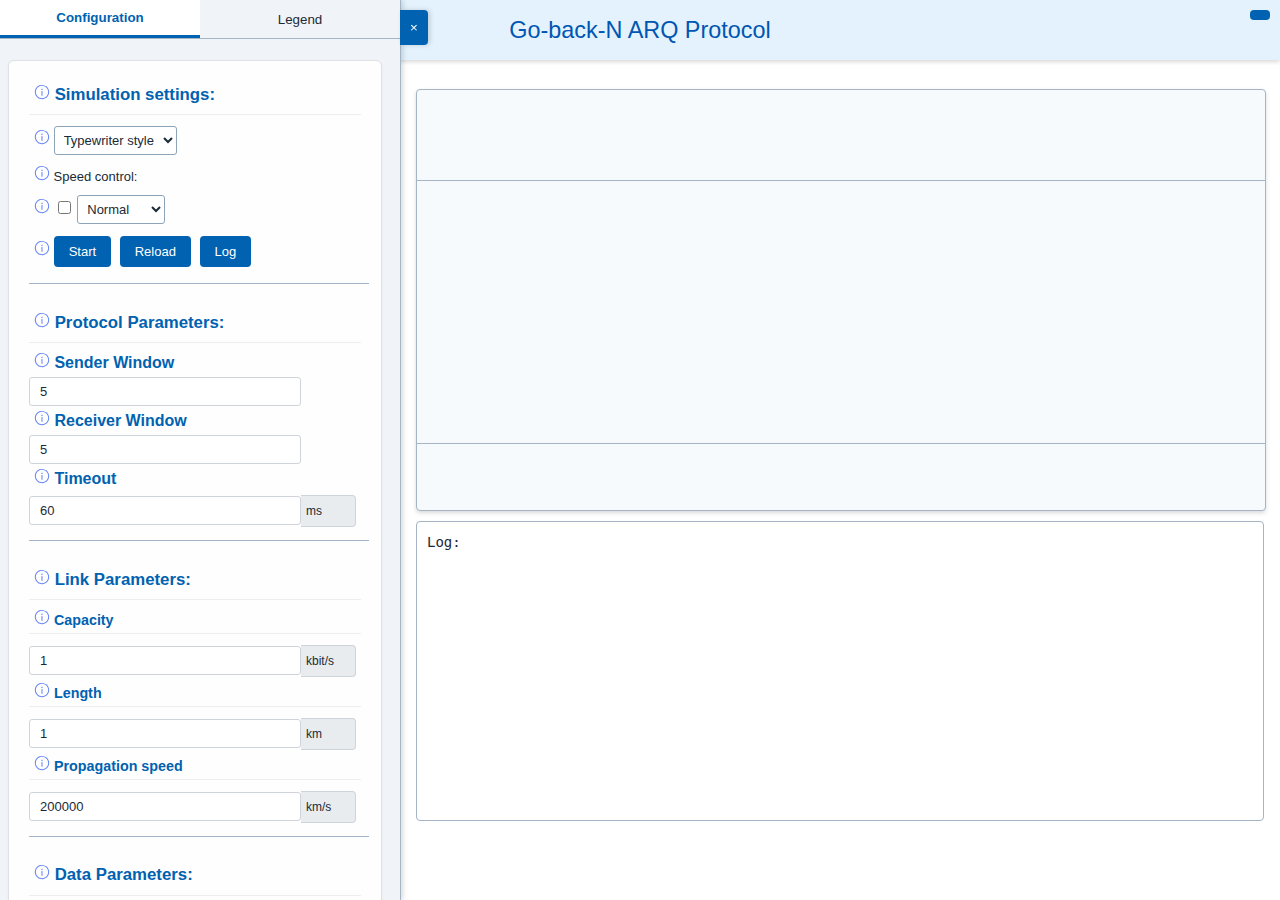
==== commit 36d9ebdc: "Improve packet dimensions and fix numbering orientation" ====
--- a/gobackn-main/gbn_sr/index.html
+++ b/gobackn-main/gbn_sr/index.html
@@ -7,6 +7,8 @@
 	<meta http-equiv="X-UA-Compatible" content="IE=Edge" />
 	<meta name="viewport" content="width=device-width, initial-scale=1.0">
 	<link rel="stylesheet" type="text/css" media="screen" href="../global/css/style.css" />
+	<link rel="stylesheet" href="https://cdnjs.cloudflare.com/ajax/libs/font-awesome/6.5.0/css/all.min.css">
+
 	<link rel="stylesheet" type="text/css" media="screen"
 		href="../global/css/jqui-lightness/jquery-ui-1.8.18.custom.css" />
 	<style type="text/css">
@@ -499,7 +501,7 @@
 		#svg {
 			position: relative;
 			width: 100%;
-			min-height: 400px;
+			min-height: 420px;
 			overflow: hidden;
 			padding: 0;
 			background-color: var(--sim-bg);
@@ -555,10 +557,14 @@
 		}
 
 		.window {
-			border: 1px solid var(--window-border);
+
+			border: 2px solid rgb(7, 24, 255);
 			background: var(--window-bg);
 			z-index: 41;
 			border-radius: 2px;
+			margin-top: -2px;
+			margin-left: -2px;
+			padding-right: 2px ;
 		}
 
 		.pkg {
@@ -630,6 +636,7 @@
 			width: 40px;
 			z-index: 45;
 			margin-left: -20px;
+			
 		}
 
 		/* Tooltip styles */
@@ -854,6 +861,11 @@
 			background-color: var(--input-bg);
 			color: var(--text-color);
 			border-color: var(--input-border);
+		}
+
+		.centreRotate{
+			transform: rotate(90deg);
+			margin-left: 0px; /* Reset margin */
 		}
 
 		/* Dark mode specific disabled styles */
@@ -1643,13 +1655,22 @@
 			const sidebarToggle = document.getElementById('sidebar-toggle');
 			const sidebar = document.getElementById('sidebar');
 			const mainContent = document.getElementById('main-content');
+			const headerHeading = document.querySelector('header .headingName'); // Target the h1
 
 			sidebarToggle.addEventListener('click', function () {
-				sidebar.classList.toggle('closed');
-				mainContent.classList.toggle('expanded');
-				sidebarToggle.classList.toggle('closed');
-				sidebarToggle.textContent = sidebar.classList.contains('closed') ? '☰' : '×';
+			sidebar.classList.toggle('closed');
+			mainContent.classList.toggle('expanded');
+			sidebarToggle.classList.toggle('closed');
+			sidebarToggle.textContent = sidebar.classList.contains('closed') ? '☰' : '×';
+			
+			// When sidebar is closed, center the h1; otherwise, align it left (or any default alignment)
+			if (sidebar.classList.contains('closed')) {
+				headerHeading.style.marginLeft = '0px';
+			} else {
+				headerHeading.style.marginLeft="400px";
+			}
 			});
+
 
 			// Setup tab functionality
 			const tabButtons = document.querySelectorAll('.tab-button');
@@ -1723,406 +1744,618 @@
 
 		}
 
+
 		function Display(windowNsender, windowNreceiver, hasWindowReceiver) {
-			this.paper = $('#root');
-			this.paper.children(':not(div.desc)').remove();
-			this.paper.css({ 'left': '0px' });
-
-			this.windowNsender = windowNsender;
-			this.windowNreceiver = windowNreceiver;
-			this.windowOffset = 5;
-			this.seqnumToPkg = new Object();
-			this.windowSender;
-			this.windowReceiver;
-			this.xOffset = 0;
-			this.nextFreeSeqNum = 1 - this.windowOffset;
-			this.nextFreePkgIndex = 0;
-			this.nextSeqNumToRemove = 0;
-			this.windowTimer;
-			this.packetsAlive = 0;
-
-			this.packetsAliveDec = function (seqnum) {
-				this.packetsAlive--;
-				//console.log(this.packetsAlive + ' ' + seqnum);
-				this.alive();
-			};
-
-			this.alive = function () {
-				if (this.packetsAlive == 0 && Object.keys(this.pkgTimers).length == 0 && this.windowTimerStarted == false) {
-					contr.allPacketsReceived();
-				}
-			}
-
-			// senderWindow
-			this.setNsender = function (windowNsender, base) {
-				this.windowNsender = windowNsender;
-				this.windowNreceiver = windowNreceiver;
-
-				if (typeof this.windowSender == 'undefined') {
-					var marginLeft = 100;
-					var x = 10 + 27 * (base + this.windowOffset - 1) - 2;
-					var y = 8
-					var widthSender = 4 + this.windowNsender * 16 + (this.windowNsender - 1) * 11;
-					var height = 34;
-
-					this.windowSender = $('<div>&nbsp;</div>').css({
-						left: x + 'px',
-						top: y + 'px',
-						width: widthSender + 'px',
-						height: height + 'px'
-					}).attr('class', 'window').appendTo(this.paper);
-
-					// create Window timer
-					if (!hasWindowReceiver) {
-						this.windowTimer = $('<canvas height="40" width="40">&nbsp;</canvas>').css({
-							left: x + 'px'
-						}).attr('class', 'window-timer').appendTo(this.paper);
-					}
-
-				}
-				else {
-					// only correct width
-
-					var widthSender = 4 + this.windowNsender * 16 + (this.windowNsender - 1) * 11;
-
-					this.windowSender.css('width', widthSender + 'px');
-
-				}
-			}
-
-			// receiverWindow
-			this.setNreceiver = function (windowNreceiver, base) {
-				this.windowNreceiver = windowNreceiver;
-
-				if (typeof this.windowReceiver == 'undefined') {
-					var marginLeft = 100;
-					var x = 10 + 27 * (base + this.windowOffset - 1) - 2;
-					var y = 358
-					var widthReceiver = 4 + this.windowNreceiver * 16 + (this.windowNreceiver - 1) * 11;
-					var height = 34;
-
-
-					// create Window timer
-					if (!hasWindowReceiver) {
-						this.windowTimer = $('<canvas height="40" width="40">&nbsp;</canvas>').css({
-							left: x + 'px'
-						}).attr('class', 'window-timer').appendTo(this.paper);
-					}
-
-					if (hasWindowReceiver) {
-						this.windowReceiver = $('<div>&nbsp;</div>').css({
-							left: x + 'px',
-							top: y + 'px',
-							width: widthReceiver + 'px',
-							height: height + 'px'
-						}).attr('class', 'window').appendTo(this.paper);
-					}
-				}
-				else {
-					// only correct width
-
-					var widthReceiver = 4 + this.windowNreceiver * 16 + (this.windowNreceiver - 1) * 11;
-
-					if (hasWindowReceiver) {
-						this.windowReceiver.css('width', widthReceiver + 'px');
-					}
-				}
-			}
-
-			// this method creates a new rectangle representing a empty packet for the sender and the receiver
-			this.createPackets = function () {
-
-				var width = 16, height = 30, size = 25, x = (this.nextFreeSeqNum > 0 & this.nextFreeSeqNum <= numberUI) ? (this.nextFreeSeqNum - 1) : ('');
-				var s = $('<div><canvas width="' + size + '" height="' + size + '"></canvas><center><b>' + x + '</b></center></div>').css({ // Adding number to Data Units
-					left: 10 + this.nextFreePkgIndex * 27 + 'px',
-					top: 10 + 'px'
-				}).attr('class', 'pkg').data('index', this.nextFreePkgIndex).appendTo(this.paper).appendTo(this.paper);;
-
-
-
-				var r = $('<div><center><b>' + x + '</b></center></div>').css({// Adding Number to Acks
-					left: 10 + this.nextFreePkgIndex * 27 + 'px',
-					top: 360 + 'px'
-				}).attr('class', 'pkg empty').data('index', this.nextFreePkgIndex).appendTo(this.paper);
-
-				this.seqnumToPkg[this.nextFreeSeqNum] = { 'sender': s, 'receiver': r };
-
-				this.nextFreeSeqNum++;
-				this.nextFreePkgIndex++;
-			}
-
-
-			// draw sender and receiver
-			for (var i = 0; i < 30; i++) {
-				this.createPackets();
-			}
-			this.setNsender(this.windowNsender, 1);
-			this.setNreceiver(this.windowNreceiver, 1);
-
-
-			this.confirmSender = function (seqnum) {
-				//	console.log('sender confirm '+(seqnum-1));
-				$(this.seqnumToPkg[seqnum].sender).attr('class', 'pkg confirmed');
-			}
-			this.confirmReceiver = function (seqnum) {
-				//	console.log('receiver confirm '+(seqnum-1));
-				$(this.seqnumToPkg[seqnum].receiver).attr('class', 'pkg');
-			}
-			this.deliverPkg = function (seqnum) {
-				$(this.seqnumToPkg[seqnum].receiver).attr('class', 'pkg delivered');
-			}
-
-			var xOffsetLast = this.xOffset;
-			this.setSenderBase = function (count, newBase) {
-				if (count == 0)
-					return;
-
-				var tmp = this.xOffset;
-				this.xOffset += count * 27;
-
-				// add new tailing packets
-				for (var i = 0; i < count; i++) {
-					this.createPackets();
-				}
-
-				// shift sender window right
-				var newX = 10 + this.seqnumToPkg[newBase].sender.data('index') * 27 - 2;
-				this.windowSender.animate({
-					'left': newX + 'px'
-				}, 100);
-				if (this.windowTimer != null) {
-					this.windowTimer.stop().animate({
-						'left': newX + 'px'
-					}, 100);
-				}
-
-				if (typeof this.windowSenderTimer != 'undefined') {
-					this.moveWindowTimer(newX);
-				}
-
-				// shift all packets left
-				if (!typewriter || (newX + this.windowSender.width() - xOffsetLast >= 750)) {
-					var tmp = this;
-					this.paper.stop().animate({
-						left: -this.xOffset + "px"
-					}, 400, function () {
-						for (var i = tmp.nextSeqNumToRemove; i < tmp.nextFreeSeqNum; i++) {
-							if ($(tmp.seqnumToPkg[i].sender).offset().left > -27)
-								break;
-
-							// remove packet because its out of viewport
-							$(tmp.seqnumToPkg[i].sender).add(tmp.seqnumToPkg[i].receiver).remove();
-							delete tmp.seqnumToPkg[i];
-
-							tmp.nextSeqNumToRemove++;
-
-							//	console.log('remove packet ' + i);
-						}
-					});
-
-					xOffsetLast = this.xOffset;
-				}
-			}
-
-
-			this.setReceiverBase = function (count, newBase) {
-				//console.log('srb'+count);
-				if (count == 0 || !hasWindowReceiver)
-					return;
-
-				// shift receiver window right
-				var newX = 10 + this.seqnumToPkg[newBase].sender.data('index') * 27 - 2;
-				this.windowReceiver.stop().animate({
-					left: newX + 'px'
-				}, 200);
-			}
-
-
-
-			this.send = function (toReceiver, pkg, value) {
-				var seqnum = pkg.seqnum;
-				var NACK = pkg.data;
-				var time = endToEndDelay;
-				var TIU = contr.timeBetweenPkgs;
-				var TACK = ackTT;
-				var square;
-				var org, fromY, tClass;
-
-				if (toReceiver) {
-					org = this.seqnumToPkg[seqnum].sender;
-					fromY1 = 10;
-					tClass = 'pkg';
-				}
-				else {
-					if (NACK == 'NACK') {
-						org = this.seqnumToPkg[seqnum].receiver;
-						fromY1 = 360;
-						tClass = 'pkg nack';
-					}
-					else {
-						org = this.seqnumToPkg[seqnum].receiver;
-						fromY1 = 360;
-						tClass = 'pkg ack';
-					}
-				}
-
-				square = $(org).clone().attr('class', tClass).appendTo(this.paper).css('top', fromY + 'px');
-				this.packetsAlive++;
-
-				var self = this;
-
-				square.animate({ top: ((toReceiver) ? 40 : 330) + 'px' }, ((toReceiver) ? TIU : TACK), 'linear', function () { });
-
-				square.animate({ top: ((toReceiver) ? 360 : 10) + 'px' }, time, 'linear', function () {
-					$(square).remove();
-					self.packetsAliveDec(seqnum);
-				});
-
-
-				square.mousedown(function (e) {
-					pkg.kill();
-					self.packetsAliveDec(seqnum);
-
-					square.stop().css({
-						background: '#ff0000'
-					}).delay(10).remove();
-
-					//	console.log(((toReceiver) ? 'pkg': 'ack')+seqnum + ' killed');
-				});
-			}
-
-
-			this.pkgTimers = Object();
-			this.startPkgTimer = function (seqnum, time) {
-				if (typeof this.seqnumToPkg[seqnum] == 'undefined')
-					return;
-
-				var $c = $(this.seqnumToPkg[seqnum].sender).children('canvas');
-				if (typeof $c.data('timer') == 'undefined') {
-					$c.data('timer', new TimerCircle(25, $c, 'pkg'));
-				}
-
-				setTimeout(function () { $c.data('timer').start(time) }, contr.timeBetweenPkgs);
-			}
-			this.stopPkgTimer = function (seqnum) {
-				if (typeof this.seqnumToPkg[seqnum] == 'undefined')
-					return;
-
-				var t = $(this.seqnumToPkg[seqnum].sender).children('canvas').data('timer');
-				if (typeof t != 'undefined')
-					t.stop();
-
-				this.alive();
-			}
-
-			this.windowTimerStarted = false;
-
-			this.startWindowTimer = function (time) {
-				if (typeof this.windowSenderTimer == 'undefined') {
-					this.windowTimer.data('timer', new TimerCircle(40, this.windowTimer, 'window'));
-				}
-
-				this.windowTimer.data('timer').start(time);
-				this.windowTimerStarted = true;
-			}
-			this.restartWindowTimer = function (time) {
-				if (this.windowTimer.data('timer'))
-					this.windowTimer.data('timer').stop();
-
-				this.startWindowTimer(time);
-			}
-			this.stopWindowTimer = function () {
-				this.windowTimer.data('timer').stop();
-				this.windowTimerStarted = false;
-
-				this.alive();
-			}
-
-
-			function TimerCircle(size, canvas, type) {
-				var timer = $({ percent: 100 }), lastValue = 200;
-				var canvas = $(canvas);
-				var context = canvas[0].getContext('2d');
-				if (type != 'window' && type != 'pkg')
-					throw "type " + type + ' is not defined';
-
-				function timeoutCircle(c, x, y, width, value, total, lineWidth) {
-					if (value <= 0)
-						return;
-
-					c.save();
-					var pad = lineWidth / 2;
-					var r = width / 2 - pad, cx = x + r + pad, cy = y + r + pad;
-					c.strokeStyle = '#ff00ff';
-					c.lineWidth = lineWidth;
-					c.lineCap = 'butt';
-
-					c.beginPath();
-					c.arc(cx, cy, r, Math.PI * 3 / 2, 2 * Math.PI * value / total + Math.PI * 3 / 2, false);
-					c.stroke();
-
-					c.restore();
-				}
-
-				function timeoutCircleFilled(c, x, y, width, value, total) {
-					if (value <= 0)
-						return;
-
-					c.save();
-
-					var r = width / 2, cx = x + r, cy = y + r;
-					c.fillStyle = '#ff00ff';
-
-					c.beginPath();
-					c.arc(cx, cy, r, Math.PI * 3 / 2, 2 * Math.PI * value / total + Math.PI * 3 / 2, false);
-					c.lineTo(cx, cy);
-					c.closePath();
-					c.fill();
-
-					c.restore();
-				}
-
-				this.stop = function () {
-					timer.stop(true, true);
-					return this;
-				}
-
-				this.start = function (time) {
-					var self = this;
-					timer.stop(false, true);
-					timer[0].percent = 100; // reset
-					timer.animate(
-						{ percent: 0 },
-						{
-							step: function (now, fx) {
-								now = Math.ceil(now);
-								if (now == lastValue)
-									return;
-
-								context.clearRect(0, 0, size, size);
-								if (type == 'window')
-									timeoutCircle(context, 0, 0, size, now, 100, 10);
-								else // pkg
-									timeoutCircleFilled(context, 0, 0, size, now, 100);
-								lastValue = now;
-							},
-							duration: time
-						}
-					);
-					return this;
-				}
-
-				this.pause = function () {
-					timer.pause();
-					return this;
-				}
-
-				this.resume = function () {
-					timer.resume();
-					return this;
-				}
-			}
-		}
+    
+    // --- Configuration Constants ---
+    // --- >> MODIFIED VALUES << ---
+    const PKG_WIDTH = 40;          // Visual width of a packet element (Changed from 24)
+    const PKG_HEIGHT = 50;         // Visual height of a packet element (Changed from 30)
+    const WINDOW_HEIGHT = 55;      // Height of the window visualization divs (Increased from 34 for proportion)
+    const WINDOW_TIMER_SIZE = 50;  // Size (width & height) for the main window timer canvas (Increased from 40)
+    // --- >> END OF MODIFIED VALUES << ---
+    
+    const PKG_CANVAS_SIZE = 30;    // Size (width & height) of the canvas inside sender packets (Kept at 30, adjust if desired)
+    const PKG_GAP = 10;            // Horizontal gap between packet elements (Kept at 10, adjust if desired)
+    const PKG_TOTAL_SPACING = PKG_WIDTH + PKG_GAP; // Total horizontal space per packet (NOW: 40 + 10 = 50px)
+    const WINDOW_PADDING = 4;      // Padding inside the window visualization divs
+    const BASE_OFFSET_X = 10;      // Initial horizontal offset for the first packet
+    const FINE_TUNE_OFFSET = -2;   // Small adjustment for window positioning (may need tweaking)
+    const SENDER_Y = 10;           // Top position for sender elements
+    const RECEIVER_Y = 360;        // Top position for receiver elements
+    const SENDER_WINDOW_Y = 8;     // Top position for the sender window visual
+    const RECEIVER_WINDOW_Y = 358; // Top position for the receiver window visual
+    
+
+    // --- Initialization ---
+    this.paper = $('#root'); // Main container jQuery object
+    this.paper.children(':not(div.desc)').remove(); // Clear previous simulation elements
+    this.paper.css({ 'left': '0px' }); // Reset horizontal scroll
+
+    this.windowNsender = windowNsender;     // Current sender window size N
+    this.windowNreceiver = windowNreceiver; // Current receiver window size N
+    this.windowOffset = 5; // Offset used in sequence number calculations? (Legacy or specific purpose)
+    this.seqnumToPkg = {}; // Map: sequence number -> {sender: jQueryObj, receiver: jQueryObj}
+    this.windowSender;     // jQuery object for the sender window visual
+    this.windowReceiver;   // jQuery object for the receiver window visual
+    this.xOffset = 0;      // Current horizontal scroll offset of the 'paper' container
+    this.nextFreeSeqNum = 1 - this.windowOffset; // Sequence number for the next packet to create
+    this.nextFreePkgIndex = 0; // Horizontal index for the next packet element
+    this.nextSeqNumToRemove = 0; // Lowest sequence number potentially scrolled off-screen
+    this.windowTimer;      // jQuery object for the GBN-style window timer canvas
+    this.packetsAlive = 0; // Counter for packets currently animating (in transit)
+
+    // --- Methods ---
+
+    /** Decrements the count of animating packets and checks if simulation is done. */
+    this.packetsAliveDec = function (seqnum) {
+        this.packetsAlive--;
+        //console.log('Packets alive:', this.packetsAlive, 'Seqnum finished:', seqnum);
+        this.alive();
+    };
+
+    /** Checks if all packets/timers are finished, signaling simulation end. */
+    this.alive = function () {
+        // Check if no packets animating, no individual packet timers running, and window timer not started
+        if (this.packetsAlive === 0 && Object.keys(this.pkgTimers).length === 0 && !this.windowTimerStarted) {
+            // Assuming 'contr' is a global controller object
+            if (typeof contr !== 'undefined' && typeof contr.allPacketsReceived === 'function') {
+                contr.allPacketsReceived();
+            } else {
+                console.warn("Controller 'contr' or 'allPacketsReceived' method not found.");
+            }
+        }
+    };
+
+    /** Creates or updates the visual representation of the sender's window. */
+    this.setNsender = function (windowNsender, base) {
+        this.windowNsender = windowNsender;
+
+        // Calculate window position and width using constants
+        const x = BASE_OFFSET_X + PKG_TOTAL_SPACING * (base + this.windowOffset - 1) + FINE_TUNE_OFFSET;
+        const widthSender = WINDOW_PADDING + this.windowNsender * PKG_WIDTH + Math.max(0, this.windowNsender - 1) * PKG_GAP;
+
+        if (typeof this.windowSender === 'undefined') {
+            // --- First time creation ---
+            this.windowSender = $('<div> </div>').css({
+                left: x + 'px',
+                top: SENDER_WINDOW_Y + 'px',
+                width: widthSender + 'px',
+                height: WINDOW_HEIGHT + 'px' // Use updated WINDOW_HEIGHT
+            }).attr('class', 'window').appendTo(this.paper);
+
+            // Create Window timer canvas (typically for GBN) if receiver window isn't shown
+            if (!hasWindowReceiver) {
+                // Create with updated WINDOW_TIMER_SIZE and adjust vertical position based on new WINDOW_HEIGHT
+                this.windowTimer = $(`<canvas height="${WINDOW_TIMER_SIZE}" width="${WINDOW_TIMER_SIZE}"> </canvas>`).css({
+                    left: x + 'px', // Position timer with window
+                    top: (SENDER_WINDOW_Y - WINDOW_TIMER_SIZE / 2 + WINDOW_HEIGHT / 2) + 'px' // Recalculate vertical center
+                }).attr('class', 'window-timer').appendTo(this.paper);
+            }
+        } else {
+            // --- Update existing window ---
+            this.windowSender.css('width', widthSender + 'px');
+             // Also update height in case it changes dynamically elsewhere (unlikely here, but good practice)
+            this.windowSender.css('height', WINDOW_HEIGHT + 'px');
+        }
+    };
+
+    /** Creates or updates the visual representation of the receiver's window. */
+    this.setNreceiver = function (windowNreceiver, base) {
+        this.windowNreceiver = windowNreceiver;
+
+        // Calculate window position and width using constants
+        const x = BASE_OFFSET_X + PKG_TOTAL_SPACING * (base + this.windowOffset - 1) + FINE_TUNE_OFFSET;
+        const widthReceiver = WINDOW_PADDING + this.windowNreceiver * PKG_WIDTH + Math.max(0, this.windowNreceiver - 1) * PKG_GAP;
+
+        if (typeof this.windowReceiver === 'undefined') {
+            // --- First time creation ---
+
+            // Create Window timer only if GBN style AND it wasn't created by setNsender
+             if (!hasWindowReceiver && !this.windowTimer) {
+                 console.warn("Creating window timer in setNreceiver - unusual for GBN.");
+                 // Use updated size/positioning if created here
+                 this.windowTimer = $(`<canvas height="${WINDOW_TIMER_SIZE}" width="${WINDOW_TIMER_SIZE}"> </canvas>`).css({
+                     left: x + 'px', 
+                     top: (SENDER_WINDOW_Y - WINDOW_TIMER_SIZE / 2 + WINDOW_HEIGHT / 2) + 'px' 
+                 }).attr('class', 'window-timer').appendTo(this.paper);
+             }
+
+            // Create receiver window visual only if requested
+            if (hasWindowReceiver) {
+                this.windowReceiver = $('<div> </div>').css({
+                    left: x + 'px',
+                    top: RECEIVER_WINDOW_Y + 'px',
+                    width: widthReceiver + 'px',
+                    height: WINDOW_HEIGHT + 'px' // Use updated WINDOW_HEIGHT
+                }).attr('class', 'window').appendTo(this.paper);
+            }
+        } else {
+            // --- Update existing window ---
+             if (hasWindowReceiver && this.windowReceiver) { // Check if it exists before updating
+                this.windowReceiver.css('width', widthReceiver + 'px');
+                 // Also update height
+                this.windowReceiver.css('height', WINDOW_HEIGHT + 'px');
+            }
+        }
+    };
+
+    /** Creates the visual elements (sender/receiver placeholders) for one packet. */
+    this.createPackets = function () {
+        // Check for potential 'numberUI' global variable dependency
+        let displaySeqNum = '';
+        if (typeof numberUI !== 'undefined') {
+             // Use logical AND && instead of bitwise &
+            displaySeqNum = (this.nextFreeSeqNum > 0 && this.nextFreeSeqNum <= numberUI) ? (this.nextFreeSeqNum) : (''); // Display actual seq num
+        } else {
+            // Fallback if numberUI is not defined
+             displaySeqNum = (this.nextFreeSeqNum > 0) ? (this.nextFreeSeqNum) : ('');
+        }
+        
+        const currentX = BASE_OFFSET_X + this.nextFreePkgIndex * PKG_TOTAL_SPACING;
+
+        // Create sender-side packet visual (div with canvas and sequence number)
+        const senderDiv = $(`
+            <div>
+                <canvas width="${PKG_CANVAS_SIZE}" height="${PKG_CANVAS_SIZE}"></canvas>
+                <center class="centreRotate"><b>${displaySeqNum}</b></center>
+            </div>
+        `).css({
+            left: currentX + 'px',
+            top: SENDER_Y + 'px',
+            width: PKG_WIDTH + 'px', // Set width explicitly
+            height: PKG_HEIGHT + 'px' // **Set height explicitly using the constant**
+        }).attr('class', 'pkg')
+          .data('index', this.nextFreePkgIndex) // Store index for positioning calculations
+          .appendTo(this.paper);
+
+        // Create receiver-side packet placeholder visual (div with sequence number)
+        const receiverDiv = $(`
+            <div>
+                <center class="centreRotate"><b>${displaySeqNum}</b></center>
+            </div>
+        `).css({
+            left: currentX + 'px',
+            top: RECEIVER_Y + 'px',
+            width: PKG_WIDTH + 'px', // Set width explicitly
+            height: PKG_HEIGHT + 'px' // **Set height explicitly using the constant**
+        }).attr('class', 'pkg empty') // Starts as an empty slot
+          .data('index', this.nextFreePkgIndex)
+          .appendTo(this.paper);
+
+        // Store references in the map
+        this.seqnumToPkg[this.nextFreeSeqNum] = { 'sender': senderDiv, 'receiver': receiverDiv };
+
+        // Increment for the next packet
+        this.nextFreeSeqNum++;
+        this.nextFreePkgIndex++;
+    };
+
+    // --- Initial Setup Execution ---
+    // Create initial batch of packet placeholders
+    for (let i = 0; i < 30; i++) { // Create 30 initial slots
+        this.createPackets();
+    }
+    // Draw the initial windows based on constructor parameters
+    this.setNsender(this.windowNsender, 1); // Draw sender window starting at base 1
+    this.setNreceiver(this.windowNreceiver, 1); // Draw receiver window starting at base 1
+
+    // --- State Change Methods ---
+
+    /** Marks a sender packet as confirmed (acknowledged). */
+    this.confirmSender = function (seqnum) {
+        if (this.seqnumToPkg[seqnum]) {
+             $(this.seqnumToPkg[seqnum].sender).attr('class', 'pkg confirmed');
+        }
+    };
+
+    /** Marks a receiver placeholder as ready (data acknowledged). */
+    this.confirmReceiver = function (seqnum) {
+         if (this.seqnumToPkg[seqnum]) {
+            $(this.seqnumToPkg[seqnum].receiver).attr('class', 'pkg'); // Removes 'empty' or 'delivered'
+         }
+    };
+
+    /** Marks a receiver packet as delivered to the application layer. */
+    this.deliverPkg = function (seqnum) {
+         if (this.seqnumToPkg[seqnum]) {
+            $(this.seqnumToPkg[seqnum].receiver).attr('class', 'pkg delivered');
+         }
+    };
+
+    // --- Window Sliding and Scrolling ---
+    let xOffsetLast = this.xOffset; // Track previous offset for scrolling condition
+
+    /** Slides the sender window and potentially scrolls the view. */
+    this.setSenderBase = function (count, newBase) {
+        if (count === 0 || !this.seqnumToPkg[newBase]) return; // No move or target packet doesn't exist
+
+        // Update total horizontal offset
+        this.xOffset += count * PKG_TOTAL_SPACING; // Uses updated PKG_TOTAL_SPACING
+
+        // Create new packet placeholders at the tail end as the view expands
+        for (let i = 0; i < count; i++) {
+            this.createPackets();
+        }
+
+        // Calculate the new horizontal pixel position for the sender window
+        const newX = BASE_OFFSET_X + this.seqnumToPkg[newBase].sender.data('index') * PKG_TOTAL_SPACING + FINE_TUNE_OFFSET;
+
+        // Animate the sender window smoothly to the new position
+        if (this.windowSender) {
+            this.windowSender.stop(true).animate({ 'left': newX + 'px' }, 100);
+        }
+        
+        // Animate the window timer canvas along with the window if it exists
+        if (this.windowTimer) {
+            this.windowTimer.stop(true).animate({ 'left': newX + 'px' }, 100);
+        }
+
+        // Check if the 'paper' container needs to be scrolled left
+        const scrollThreshold = 750; // Viewport width threshold (adjust as needed)
+        let shouldScroll = false;
+        if (typeof typewriter !== 'undefined' && !typewriter) { // Check if typewriter mode is off
+            shouldScroll = true;
+        } else if (this.windowSender) { // Check if right edge goes beyond threshold
+             // Use windowSender.width() which reflects the calculation using new PKG_WIDTH
+             shouldScroll = (newX + this.windowSender.width() - xOffsetLast >= scrollThreshold);
+        } else {
+             // Estimate if window not ready (less accurate but fallback)
+             shouldScroll = (newX + PKG_TOTAL_SPACING * this.windowNsender - xOffsetLast >= scrollThreshold); 
+        }
+
+
+        if (shouldScroll) {
+            const displayObj = this; // Use 'displayObj' or similar distinct name for 'this' in callback
+            this.paper.stop(true).animate({
+                left: -this.xOffset + "px" // Move container left
+            }, 400, function () { // Animation complete callback
+                // --- Cleanup Off-Screen Elements ---
+                for (let i = displayObj.nextSeqNumToRemove; i < displayObj.nextFreeSeqNum; i++) {
+                    const packetElements = displayObj.seqnumToPkg[i];
+                    if (packetElements && packetElements.sender) {
+                        // Check if the element's left edge is completely off-screen
+                        // Uses updated PKG_TOTAL_SPACING for threshold
+                        if (packetElements.sender.offset().left < -PKG_TOTAL_SPACING) { 
+                            // Remove both sender and receiver elements from DOM
+                            packetElements.sender.remove();
+                            packetElements.receiver.remove();
+                            // Delete the entry from the map
+                            delete displayObj.seqnumToPkg[i];
+                            // Increment the sequence number tracking the removal front
+                            displayObj.nextSeqNumToRemove++;
+                            //console.log('Removed packet elements for seqnum:', i);
+                        } else {
+                            // Stop checking once we find a packet still on-screen
+                            break; 
+                        }
+                    } else if (i >= displayObj.nextSeqNumToRemove) {
+                         // Optional: handle missing elements during cleanup
+                         // displayObj.nextSeqNumToRemove = i + 1; 
+                    }
+                }
+            });
+            xOffsetLast = this.xOffset; // Update the last offset after initiating scroll
+        }
+    };
+
+    /** Slides the receiver window (if displayed). */
+    this.setReceiverBase = function (count, newBase) {
+        if (count === 0 || !hasWindowReceiver || !this.windowReceiver || !this.seqnumToPkg[newBase]) {
+            return; // No move needed, or window/target packet doesn't exist
+        }
+
+        // Calculate the new horizontal pixel position for the receiver window
+        const newX = BASE_OFFSET_X + this.seqnumToPkg[newBase].sender.data('index') * PKG_TOTAL_SPACING + FINE_TUNE_OFFSET;
+        
+        // Animate the receiver window smoothly
+        this.windowReceiver.stop(true).animate({ left: newX + 'px' }, 200);
+    };
+
+    /** Animates a packet/ACK/NACK between sender and receiver areas. */
+    this.send = function (toReceiver, pkg, value) { // 'value' parameter seems unused
+        const seqnum = pkg.seqnum;
+        const isNack = pkg.data === 'NACK'; // Check if it's a NACK
+        
+        // Assumed global variables (ensure they are defined elsewhere)
+        const endToEndDelay = typeof window.endToEndDelay !== 'undefined' ? window.endToEndDelay : 1000; // Default 1s
+        const timeBetweenPkgs = (typeof contr !== 'undefined' && contr.timeBetweenPkgs) ? contr.timeBetweenPkgs : 100; // Default 100ms
+        const ackTT = typeof window.ackTT !== 'undefined' ? window.ackTT : 50; // Default 50ms
+        
+        let originElement, startY, cssClass, initialMoveTargetY, finalTargetY, initialMoveTime;
+
+        if (!this.seqnumToPkg[seqnum]) {
+            console.warn(`Cannot send seqnum ${seqnum}, elements not found.`);
+            return;
+        }
+
+        if (toReceiver) { // Data packet
+            originElement = this.seqnumToPkg[seqnum].sender;
+            startY = SENDER_Y;
+            cssClass = 'pkg';
+            initialMoveTargetY = SENDER_Y + 30; // Short downward move (keep relative move distance)
+            finalTargetY = RECEIVER_Y;
+            initialMoveTime = timeBetweenPkgs; // Time based on inter-packet gap
+        } else { // ACK or NACK
+            originElement = this.seqnumToPkg[seqnum].receiver;
+            startY = RECEIVER_Y;
+            cssClass = isNack ? 'pkg nack' : 'pkg ack'; // Different class for NACK
+            initialMoveTargetY = RECEIVER_Y - 30; // Short upward move (keep relative move distance)
+            finalTargetY = SENDER_Y;
+            initialMoveTime = ackTT; // Time based on ACK transmission time
+        }
+        
+        // Clone the origin element for animation
+        // The clone will inherit the new width/height set in createPackets
+        const animatedSquare = $(originElement).clone()
+            .attr('class', cssClass) // Apply appropriate class
+            .appendTo(this.paper)
+            .css({ 
+                top: startY + 'px', 
+                // Width/Height should be inherited from origin via clone if CSS is set correctly
+                // width: $(originElement).width() + 'px', // Usually not needed if origin CSS is correct
+                // height: $(originElement).height() + 'px',// Usually not needed if origin CSS is correct
+                position: 'absolute' // Ensure it's positioned absolutely for animation
+            });
+            
+        this.packetsAlive++; // Increment count of animating packets
+        const self = this; // Reference to 'this' for callbacks
+
+        // --- Animation Sequence ---
+        animatedSquare
+            // 1. Short initial move (simulates entering channel)
+            .animate({ top: initialMoveTargetY + 'px' }, initialMoveTime, 'linear')
+            // 2. Main travel across the channel
+            .animate({ top: finalTargetY + 'px' }, endToEndDelay, 'linear', function () {
+                // Animation Complete Callback:
+                $(this).remove(); // Remove the animated clone
+                self.packetsAliveDec(seqnum); // Decrement counter and check 'alive' status
+            });
+
+        // --- Click to Simulate Loss ---
+        animatedSquare.on('mousedown', function (e) {
+            e.preventDefault(); // Prevent potential text selection/drag behavior
+            
+            if (typeof pkg.kill === 'function') {
+                pkg.kill(); // Call the packet's kill method if it exists
+            } else {
+                console.warn("Packet object does not have a kill() method.");
+            }
+            
+            self.packetsAliveDec(seqnum); // Decrement counter, packet is "lost"
+
+            $(this).stop(true) // Stop animation immediately
+                   .css({ background: '#ff0000', opacity: 0.7 }) // Visual feedback (red flash)
+                   .delay(150) // Wait briefly
+                   .fadeOut(100, function() { $(this).remove(); }); // Fade out and remove
+                   
+            console.log(`${toReceiver ? 'Data' : (isNack ? 'NACK' : 'ACK')} ${seqnum} killed (simulated loss).`);
+        });
+    };
+
+    // --- Timer Management ---
+    this.pkgTimers = {}; // Object to store individual packet TimerCircle instances
+
+    /** Starts the timeout timer visual for a specific sender packet. */
+    this.startPkgTimer = function (seqnum, time) {
+        if (!this.seqnumToPkg[seqnum] || !this.seqnumToPkg[seqnum].sender) {
+            // console.warn(`Cannot start timer for seqnum ${seqnum}, sender element not found.`);
+            return; // Packet scrolled off or doesn't exist
+        }
+
+        const canvas = this.seqnumToPkg[seqnum].sender.children('canvas');
+        if (canvas.length === 0) {
+             console.warn(`Canvas not found for seqnum ${seqnum}.`);
+             return;
+        }
+        
+        let timerInstance = canvas.data('timer');
+        if (!timerInstance) {
+            // Create TimerCircle instance using constant canvas size (PKG_CANVAS_SIZE)
+            timerInstance = new TimerCircle(PKG_CANVAS_SIZE, canvas, 'pkg');
+            canvas.data('timer', timerInstance); // Store it
+        }
+
+        // Delay start slightly (e.g., based on packet spacing time) - adjust if needed
+        const startDelay = (typeof contr !== 'undefined' && contr.timeBetweenPkgs) ? contr.timeBetweenPkgs : 50;
+        setTimeout(() => { 
+            if (canvas.data('timer')) { // Check if still exists before starting
+                 canvas.data('timer').start(time); 
+            }
+        }, startDelay); 
+    };
+
+    /** Stops and clears the timeout timer visual for a specific sender packet. */
+    this.stopPkgTimer = function (seqnum) {
+        if (!this.seqnumToPkg[seqnum] || !this.seqnumToPkg[seqnum].sender) {
+            return; // Packet scrolled off or doesn't exist
+        }
+
+        const canvas = this.seqnumToPkg[seqnum].sender.children('canvas');
+        const timerInstance = canvas.data('timer');
+        
+        if (timerInstance) {
+            timerInstance.stop();
+            // Optional: remove timer data to allow recreation if needed later
+            // canvas.removeData('timer'); 
+        }
+        // No need to delete from this.pkgTimers here as it wasn't added
+        
+        this.alive(); // Check if simulation might be done
+    };
+
+    // --- Window Timer (Go-Back-N Style) ---
+    this.windowTimerStarted = false; // Flag for the main GBN timer
+
+    /** Starts the main window timer visual. */
+    this.startWindowTimer = function (time) {
+        if (!this.windowTimer) {
+            console.warn("Attempted to start window timer, but canvas element doesn't exist.");
+            return;
+        }
+        
+        let timerInstance = this.windowTimer.data('timer');
+        if (!timerInstance) {
+            // Create TimerCircle instance for the window timer canvas using updated WINDOW_TIMER_SIZE
+            timerInstance = new TimerCircle(WINDOW_TIMER_SIZE, this.windowTimer, 'window');
+            this.windowTimer.data('timer', timerInstance);
+        }
+
+        timerInstance.start(time);
+        this.windowTimerStarted = true;
+    };
+
+    /** Restarts the main window timer. */
+    this.restartWindowTimer = function (time) {
+        if (!this.windowTimer) return; 
+        
+        const timerInstance = this.windowTimer.data('timer');
+        if (timerInstance) {
+            timerInstance.stop(); // Stop the current timer first
+        }
+        
+        this.startWindowTimer(time); // Start a new one
+    };
+
+    /** Stops the main window timer visual. */
+    this.stopWindowTimer = function () {
+         if (!this.windowTimer) return; 
+
+        const timerInstance = this.windowTimer.data('timer');
+        if (timerInstance) {
+            timerInstance.stop();
+        }
+        this.windowTimerStarted = false; // Update flag
+
+        this.alive(); // Check if simulation might be done
+    };
+
+
+    /**
+     * Inner Helper Class: TimerCircle (Implementation uses requestAnimationFrame)
+     * Creates and manages the animation of a circular countdown timer on a canvas.
+     * @param {number} size - The width and height of the canvas.
+     * @param {jQuery} canvasElement - The jQuery object representing the canvas.
+     * @param {'window'|'pkg'} type - The style of timer ('window' = outline, 'pkg' = filled).
+     */
+    function TimerCircle(size, canvasElement, type) {
+        const context = canvasElement[0].getContext('2d');
+        let animationFrameId = null; // Store requestAnimationFrame ID
+        let startTime = 0;
+        let duration = 0;
+        let isRunning = false;
+
+        if (type !== 'window' && type !== 'pkg') {
+            throw new Error(`TimerCircle type "${type}" is not defined`);
+        }
+
+        const draw = (percent) => {
+            context.clearRect(0, 0, size, size); // Clear canvas
+            if (percent <= 0) return;
+
+            const value = percent / 100; // Normalize percent to 0-1
+            const startAngle = -0.5 * Math.PI; // Start at 12 o'clock
+            const endAngle = startAngle + (2 * Math.PI * value);
+
+            context.save();
+            context.beginPath();
+
+            if (type === 'window') {
+                // Adjust line width relative to the (potentially larger) timer size
+                const lineWidth = Math.max(2, size * 0.15); 
+                const radius = size / 2 - lineWidth / 2;
+                const centerX = size / 2;
+                const centerY = size / 2;
+                context.arc(centerX, centerY, radius, startAngle, endAngle, false);
+                context.lineWidth = lineWidth;
+                context.strokeStyle = '#ff00ff'; // Magenta
+                context.lineCap = 'round'; // Use round caps
+                context.stroke();
+            } else { // 'pkg' type (filled) - PKG_CANVAS_SIZE is used here
+                const radius = size / 2;
+                const centerX = size / 2;
+                const centerY = size / 2;
+                context.moveTo(centerX, centerY); // Start from center
+                context.arc(centerX, centerY, radius, startAngle, endAngle, false);
+                context.closePath(); // Close path back to center
+                context.fillStyle = '#ff00ff'; // Magenta
+                context.fill();
+            }
+            context.restore();
+        };
+        
+        const step = (timestamp) => {
+             if (!isRunning) return; // Stop if stop() was called
+
+             if (!startTime) {
+                 startTime = timestamp; // Record start time on first frame
+             }
+             const elapsed = timestamp - startTime;
+             const remaining = Math.max(0, duration - elapsed);
+             const percent = (remaining / duration) * 100;
+
+             draw(percent);
+
+             if (remaining > 0) {
+                 animationFrameId = requestAnimationFrame(step); // Continue animation
+             } else {
+                 // Animation finished
+                 draw(0); // Ensure final state is cleared/empty
+                 isRunning = false; 
+                 startTime = 0; 
+                 animationFrameId = null; // Clear ID
+             }
+        };
+
+        this.start = function (time) {
+             if (isRunning) { 
+                 this.stop(); 
+             }
+             duration = time; 
+             startTime = 0; 
+             isRunning = true;
+             // Ensure drawing starts immediately even if RAF has slight delay
+             draw(100); 
+             animationFrameId = requestAnimationFrame(step); 
+             return this;
+        };
+
+        this.stop = function () {
+             if (animationFrameId) {
+                 cancelAnimationFrame(animationFrameId); 
+             }
+             isRunning = false;
+             startTime = 0; 
+             animationFrameId = null;
+             context.clearRect(0, 0, size, size); 
+             return this;
+        };
+
+        // Basic pause/resume (might have timing drift on resume)
+        let pausedTime = 0;
+        this.pause = function() {
+            if (isRunning) {
+                cancelAnimationFrame(animationFrameId);
+                pausedTime = performance.now();
+                isRunning = false; 
+                animationFrameId = null;
+            }
+             return this;
+        }
+        this.resume = function() {
+             if (!isRunning && pausedTime > 0 && duration > 0) {
+                 const pauseDuration = performance.now() - pausedTime;
+                 startTime += pauseDuration; // Adjust start time
+                 isRunning = true;
+                 pausedTime = 0;
+                 animationFrameId = requestAnimationFrame(step);
+             }
+              return this;
+        }
+    } // End of TimerCircle constructor
+
+} // End of Display constructor
+
 
 	</script>
 </head>
